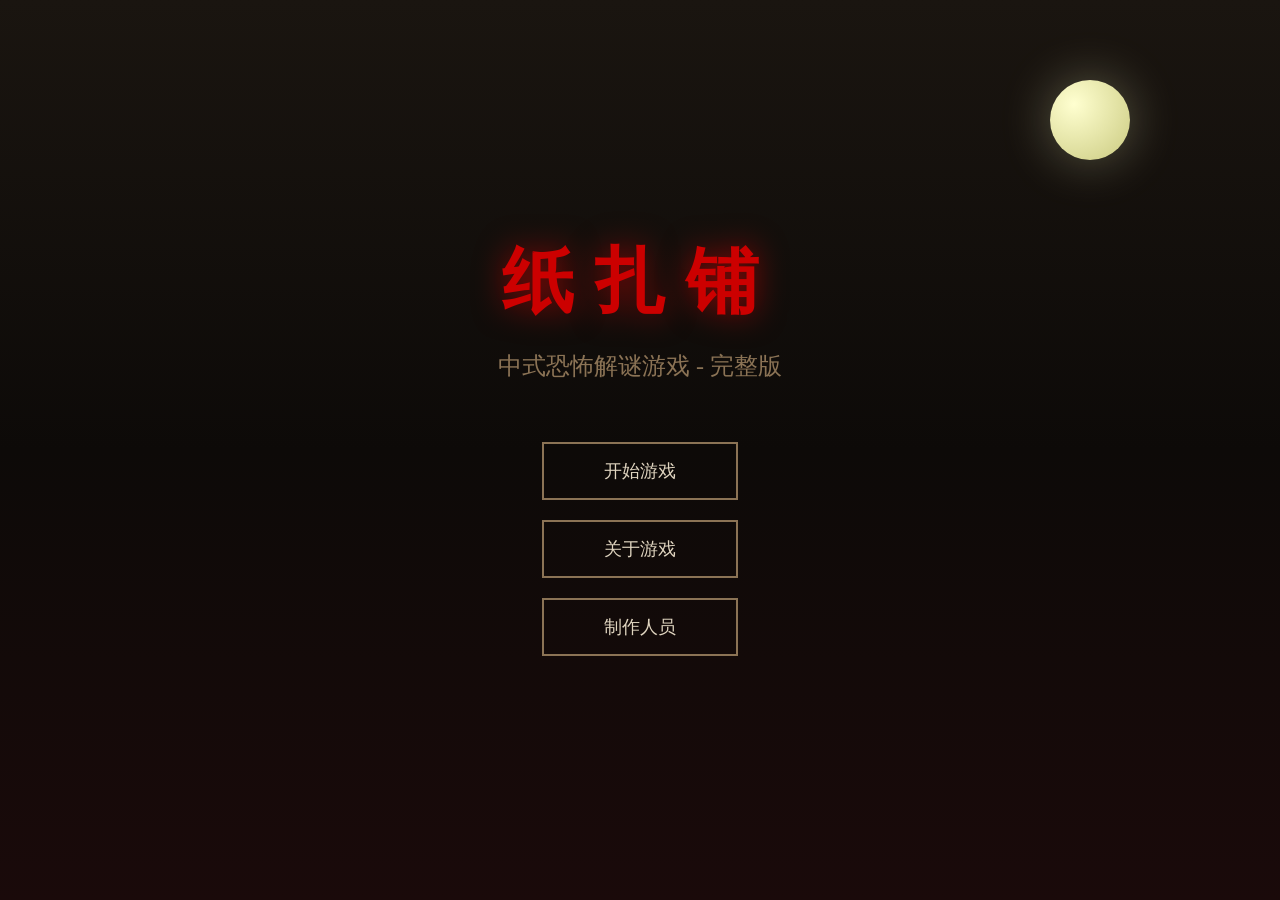
==== index.html @ 6e936e9f "🐛 完善修复第二幕对话框问题 - 添加z-index层级和pointer-events" ====
<!DOCTYPE html>
<html lang="zh-CN">
<head>
    <meta charset="UTF-8">
    <meta name="viewport" content="width=device-width, initial-scale=1.0">
    <title>纸扎铺 - 完整版</title>
    <style>
        * { margin: 0; padding: 0; box-sizing: border-box; }
        body {
            background: #0a0a0a;
            color: #e0d5c0;
            font-family: 'SimSun', serif;
            overflow: hidden;
            height: 100vh;
        }
        #game-container {
            width: 100vw;
            height: 100vh;
            position: relative;
            background: linear-gradient(180deg, #1a1510 0%, #0d0a08 100%);
        }
        #scene {
            width: 100%;
            height: 100%;
            position: absolute;
            background-size: cover;
            background-position: center;
            transition: all 0.5s ease;
        }
        /* 纸人 */
        .paper-man {
            position: absolute;
            width: 80px;
            height: 160px;
            background: #f5f0e0;
            border-radius: 10px 10px 0 0;
            box-shadow: 0 0 20px rgba(255, 200, 100, 0.3);
            animation: sway 3s ease-in-out infinite;
            cursor: pointer;
            transition: transform 0.3s;
        }
        .paper-man:hover { transform: scale(1.1); }
        .paper-man::before {
            content: '';
            position: absolute;
            top: 20px;
            left: 50%;
            transform: translateX(-50%);
            width: 40px;
            height: 40px;
            background: #f5f0e0;
            border-radius: 50%;
        }
        .paper-man .eye {
            position: absolute;
            width: 8px;
            height: 8px;
            background: #1a1a1a;
            border-radius: 50%;
            top: 35px;
        }
        .paper-man .eye.left { left: 30px; }
        .paper-man .eye.right { right: 30px; }
        .paper-man .mouth {
            position: absolute;
            width: 20px;
            height: 8px;
            border-bottom: 3px solid #c00;
            border-radius: 0 0 10px 10px;
            top: 50px;
            left: 50%;
            transform: translateX(-50%);
        }
        @keyframes sway {
            0%, 100% { transform: rotate(-1deg); }
            50% { transform: rotate(1deg); }
        }
        /* 灯笼 */
        .lantern {
            position: absolute;
            width: 60px;
            height: 80px;
            background: radial-gradient(circle, #ff6b35 0%, #c00 100%);
            border-radius: 50%;
            box-shadow: 0 0 30px rgba(255, 100, 50, 0.5);
            animation: glow 2s ease-in-out infinite;
            cursor: pointer;
        }
        .lantern::before {
            content: '';
            position: absolute;
            top: -10px;
            left: 50%;
            transform: translateX(-50%);
            width: 20px;
            height: 15px;
            background: #4a3728;
            border-radius: 5px 5px 0 0;
        }
        .lantern::after {
            content: '';
            position: absolute;
            bottom: -20px;
            left: 50%;
            transform: translateX(-50%);
            width: 4px;
            height: 20px;
            background: linear-gradient(180deg, #8b4513, #d4a574);
        }
        @keyframes glow {
            0%, 100% { box-shadow: 0 0 30px rgba(255, 100, 50, 0.5); filter: brightness(1); }
            50% { box-shadow: 0 0 50px rgba(255, 100, 50, 0.8); filter: brightness(1.2); }
        }
        /* UI */
        #ui {
            position: absolute;
            top: 0;
            left: 0;
            width: 100%;
            height: 100%;
            pointer-events: none;
        }
        #dialog-box {
            position: absolute;
            bottom: 20px;
            left: 50%;
            transform: translateX(-50%);
            width: 80%;
            max-width: 800px;
            background: rgba(20, 15, 10, 0.95);
            border: 2px solid #8b7355;
            border-radius: 10px;
            padding: 20px;
            pointer-events: auto;
            z-index: 10;
        }
        #dialog-name {
            color: #ffd700;
            font-size: 18px;
            margin-bottom: 10px;
            font-weight: bold;
        }
        #dialog-text {
            font-size: 16px;
            line-height: 1.8;
            color: #e0d5c0;
        }
        #choices {
            margin-top: 15px;
            display: flex;
            gap: 10px;
            flex-wrap: wrap;
        }
        .choice-btn {
            background: linear-gradient(180deg, #3a2a1a 0%, #2a1a0a 100%);
            border: 1px solid #8b7355;
            color: #e0d5c0;
            padding: 10px 20px;
            border-radius: 5px;
            cursor: pointer;
            font-family: 'SimSun', serif;
            transition: all 0.3s;
        }
        .choice-btn:hover {
            background: linear-gradient(180deg, #4a3a2a 0%, #3a2a1a 100%);
            border-color: #ffd700;
            color: #ffd700;
        }
        /* 状态栏 */
        #status-bar {
            position: absolute;
            top: 20px;
            left: 20px;
            background: rgba(20, 15, 10, 0.8);
            padding: 15px;
            border-radius: 10px;
            border: 1px solid #8b7355;
        }
        #status-bar h3 {
            color: #ffd700;
            margin-bottom: 10px;
            font-size: 14px;
        }
        .status-item {
            display: flex;
            align-items: center;
            margin: 5px 0;
            font-size: 14px;
        }
        .status-bar-fill {
            width: 100px;
            height: 10px;
            background: #2a1a0a;
            border-radius: 5px;
            margin-left: 10px;
            overflow: hidden;
        }
        .status-bar-inner {
            height: 100%;
            background: linear-gradient(90deg, #c00, #ff6b35);
            transition: width 0.3s;
        }
        #sanity-bar .status-bar-inner { background: linear-gradient(90deg, #00c, #0ff); }
        #hope-bar .status-bar-inner { background: linear-gradient(90deg, #0a0, #0f0); }
        /* 物品栏 */
        #inventory {
            position: absolute;
            top: 20px;
            right: 20px;
            background: rgba(20, 15, 10, 0.8);
            padding: 15px;
            border-radius: 10px;
            border: 1px solid #8b7355;
        }
        #inventory h3 {
            color: #ffd700;
            margin-bottom: 10px;
            font-size: 14px;
        }
        .inventory-slot {
            display: inline-block;
            width: 50px;
            height: 50px;
            background: #2a1a0a;
            border: 1px solid #8b7355;
            border-radius: 5px;
            margin: 3px;
            display: flex;
            align-items: center;
            justify-content: center;
            font-size: 24px;
            cursor: pointer;
            transition: all 0.3s;
        }
        .inventory-slot:hover {
            border-color: #ffd700;
            transform: scale(1.1);
        }
        /* 标题画面 */
        #title-screen {
            position: absolute;
            top: 0;
            left: 0;
            width: 100%;
            height: 100%;
            background: linear-gradient(180deg, #1a1510 0%, #0d0a08 50%, #1a0a0a 100%);
            display: flex;
            flex-direction: column;
            align-items: center;
            justify-content: center;
            z-index: 100;
        }
        #title-screen h1 {
            font-size: 72px;
            color: #c00;
            text-shadow: 0 0 30px rgba(255, 0, 0, 0.5);
            margin-bottom: 20px;
            letter-spacing: 20px;
            animation: titlePulse 3s ease-in-out infinite;
        }
        @keyframes titlePulse {
            0%, 100% { text-shadow: 0 0 30px rgba(255, 0, 0, 0.5); }
            50% { text-shadow: 0 0 50px rgba(255, 0, 0, 0.8); }
        }
        #title-screen .subtitle {
            font-size: 24px;
            color: #8b7355;
            margin-bottom: 50px;
        }
        .menu-btn {
            background: transparent;
            border: 2px solid #8b7355;
            color: #e0d5c0;
            padding: 15px 60px;
            margin: 10px;
            font-size: 18px;
            cursor: pointer;
            font-family: 'SimSun', serif;
            transition: all 0.3s;
            pointer-events: auto;
        }
        .menu-btn:hover {
            background: rgba(139, 115, 85, 0.3);
            border-color: #ffd700;
            color: #ffd700;
            transform: scale(1.05);
        }
        /* 雾气效果 */
        #fog {
            position: absolute;
            top: 0;
            left: 0;
            width: 100%;
            height: 100%;
            background: radial-gradient(ellipse at center, transparent 0%, rgba(10, 8, 5, 0.5) 100%);
            pointer-events: none;
        }
        /* 月亮 */
        .moon {
            position: absolute;
            top: 80px;
            right: 150px;
            width: 80px;
            height: 80px;
            background: radial-gradient(circle at 30% 30%, #ffffd0, #caca80);
            border-radius: 50%;
            box-shadow: 0 0 50px rgba(255, 255, 200, 0.3);
        }
        /* 系统菜单 */
        #system-menu {
            position: absolute;
            top: 20px;
            left: 50%;
            transform: translateX(-50%);
            display: flex;
            gap: 10px;
            pointer-events: auto;
        }
        .system-btn {
            background: rgba(20, 15, 10, 0.8);
            border: 1px solid #8b7355;
            color: #e0d5c0;
            padding: 8px 15px;
            border-radius: 5px;
            cursor: pointer;
            font-family: 'SimSun', serif;
            font-size: 14px;
        }
        .system-btn:hover {
            background: rgba(139, 115, 85, 0.3);
            border-color: #ffd700;
        }
        /* 通知 */
        #notification {
            position: absolute;
            top: 100px;
            left: 50%;
            transform: translateX(-50%);
            background: rgba(20, 15, 10, 0.95);
            border: 2px solid #ffd700;
            padding: 15px 30px;
            border-radius: 10px;
            color: #ffd700;
            font-size: 16px;
            opacity: 0;
            transition: opacity 0.3s;
            pointer-events: none;
            z-index: 1000;
        }
        #notification.show { opacity: 1; }
        /* 章节标题 */
        #chapter-title {
            position: absolute;
            top: 50%;
            left: 50%;
            transform: translate(-50%, -50%);
            font-size: 48px;
            color: #c00;
            text-shadow: 0 0 30px rgba(255, 0, 0, 0.8);
            opacity: 0;
            transition: opacity 1s;
            pointer-events: none;
            z-index: 999;
        }
        #chapter-title.show { opacity: 1; }
        /* 场景元素 */
        .scene-object {
            position: absolute;
            cursor: pointer;
            transition: all 0.3s;
        }
        .scene-object:hover {
            transform: scale(1.05);
            filter: brightness(1.2);
        }
        /* 纸扎铺门牌 */
        .shop-sign {
            position: absolute;
            top: 50px;
            left: 50%;
            transform: translateX(-50%);
            background: #2a1a0a;
            padding: 10px 30px;
            border: 2px solid #8b7355;
            font-size: 28px;
            color: #c00;
            letter-spacing: 5px;
        }
        /* 彼岸花 */
        .red-flower {
            position: absolute;
            width: 30px;
            height: 30px;
            background: radial-gradient(circle, #f00 0%, #800 100%);
            border-radius: 50%;
            box-shadow: 0 0 10px rgba(255, 0, 0, 0.5);
        }
        /* 灵堂 */
        .shrine {
            position: absolute;
            width: 200px;
            height: 150px;
            background: linear-gradient(180deg, #3a2a1a 0%, #1a1a1a 100%);
            border: 3px solid #8b7355;
        }
        .shrine::before {
            content: '奠';
            position: absolute;
            top: 50%;
            left: 50%;
            transform: translate(-50%, -50%);
            font-size: 80px;
            color: #fff;
        }
        /* 迷雾效果 */
        .mist {
            position: absolute;
            width: 100%;
            height: 100%;
            background: radial-gradient(ellipse at center, rgba(200,200,200,0.1) 0%, transparent 70%);
            animation: mistMove 10s ease-in-out infinite;
            pointer-events: none;
            z-index: 0;
        }
        @keyframes mistMove {
            0%, 100% { transform: translateX(0); }
            50% { transform: translateX(20px); }
        }
    </style>
</head>
<body>
    <div id="game-container">
        <div id="scene"></div>
        <div id="fog"></div>
        <div id="ui">
            <div id="system-menu" style="display: none;">
                <button class="system-btn" onclick="saveGame()">💾 存档</button>
                <button class="system-btn" onclick="loadGame()">📂 读档</button>
                <button class="system-btn" onclick="toggleSound()">🔊 <span id="sound-status">开</span></button>
                <button class="system-btn" onclick="showHelp()">❓ 帮助</button>
                <button class="system-btn" onclick="showMap()">🗺️ 地图</button>
            </div>
            <div id="status-bar">
                <h3>状态</h3>
                <div class="status-item">理智<div class="status-bar-fill"><div class="status-bar-inner" style="width: 80%"></div></div></div>
                <div class="status-item" id="sanity-bar">希望<div class="status-bar-fill"><div class="status-bar-inner" style="width: 60%"></div></div></div>
            </div>
            <div id="inventory">
                <h3>物品</h3>
                <div class="inventory-slot" title="灯笼">🏮</div>
                <div class="inventory-slot" title="纸张">📜</div>
                <div class="inventory-slot" title="蜡烛">🕯️</div>
            </div>
        </div>
        <div id="title-screen">
            <div class="moon"></div>
            <h1>纸扎铺</h1>
            <p class="subtitle">中式恐怖解谜游戏 - 完整版</p>
            <button class="menu-btn" onclick="startGame()">开始游戏</button>
            <button class="menu-btn" onclick="showAbout()">关于游戏</button>
            <button class="menu-btn" onclick="showCredits()">制作人员</button>
        </div>
        <div id="game-scene" style="display: none;"></div>
        <div id="notification"></div>
        <div id="chapter-title"></div>
    </div>
    <script>
        // 游戏状态
        const gameState = {
            sanity: 80,
            hope: 60,
            currentScene: 'title',
            currentChapter: 1,
            inventory: ['lantern', 'paper', 'candle'],
            flags: {},
            soundEnabled: true,
            visited: []
        };
        let audioContext = null;
        
        function initAudio() {
            if (!audioContext) audioContext = new (window.AudioContext || window.webkitAudioContext)();
        }
        function playSound(type) {
            if (!gameState.soundEnabled || !audioContext) return;
            const oscillator = audioContext.createOscillator();
            const gainNode = audioContext.createGain();
            oscillator.connect(gainNode);
            gainNode.connect(audioContext.destination);
            switch(type) {
                case 'click': oscillator.frequency.value = 800; gainNode.gain.setValueAtTime(0.1, audioContext.currentTime); oscillator.start(); oscillator.stop(audioContext.currentTime + 0.05); break;
                case 'scare': oscillator.frequency.value = 200; gainNode.gain.setValueAtTime(0.3, audioContext.currentTime); oscillator.start(); oscillator.stop(audioContext.currentTime + 0.3); break;
                case 'item': oscillator.frequency.value = 1200; gainNode.gain.setValueAtTime(0.1, audioContext.currentTime); oscillator.start(); oscillator.stop(audioContext.currentTime + 0.1); break;
                case 'step': oscillator.frequency.value = 300; gainNode.gain.setValueAtTime(0.05, audioContext.currentTime); oscillator.start(); oscillator.stop(audioContext.currentTime + 0.03); break;
            }
        }
        
        function startGame() {
            initAudio();
            playSound('click');
            document.getElementById('title-screen').style.display = 'none';
            document.getElementById('game-scene').style.display = 'block';
            document.getElementById('system-menu').style.display = 'flex';
            startChapter1();
        }
        
        function showAbout() {
            playSound('click');
            showDialog('关于游戏', '《纸扎铺》- 中式恐怖解谜游戏\n\n故事背景：江南小镇的纸扎铺，传承百年的手艺，却隐藏着不为人知的秘密...\n\n完整版包含：\n• 5 章节剧情\n• 12 个场景\n• 3 种结局\n• 完整音效系统', [
                { text: '返回', action: () => location.reload() }
            ]);
        }
        
        function showCredits() {
            playSound('click');
            showDialog('制作人员', '策划：AI Assistant\n程序：AI Assistant\n美术：CSS 生成\n音乐：Web Audio API\n\n感谢游玩！', [
                { text: '返回', action: () => location.reload() }
            ]);
        }
        
        function showHelp() {
            playSound('click');
            showNotification('点击场景元素互动 • 理智过低会触发坏结局 • 记得经常存档！');
        }
        
        function showMap() {
            playSound('click');
            const mapText = '📍 当前位置：' + getSceneName(gameState.currentScene) + '\n\n已探索：' + gameState.visited.join(' → ');
            showDialog('地图', mapText, [{ text: '关闭', action: () => {} }]);
        }
        
        function getSceneName(scene) {
            const names = {
                'town-entrance': '小镇入口', 'old-house-yard': '老宅院子', 'old-house-hall': '老宅客厅',
                'shop-exterior': '纸扎铺门面', 'shop-interior': '纸扎铺内部', 'shop-secret': '纸扎铺密室',
                'dream': '梦境世界', 'boundary': '阴阳边界', 'paper-world': '纸扎世界',
                'riverside': '河边', 'shrine': '祠堂', 'graveyard': '墓地'
            };
            return names[scene] || scene;
        }
        
        function showDialog(name, text, choices) {
            document.getElementById('dialog-name').textContent = name;
            document.getElementById('dialog-text').textContent = text;
            const choicesDiv = document.getElementById('choices');
            choicesDiv.innerHTML = '';
            choices.forEach((choice, index) => {
                const btn = document.createElement('button');
                btn.className = 'choice-btn';
                btn.textContent = choice.text;
                btn.onclick = () => { playSound('click'); choice.action(); };
                choicesDiv.appendChild(btn);
            });
        }
        
        function showNotification(text) {
            const notification = document.getElementById('notification');
            notification.textContent = text;
            notification.classList.add('show');
            setTimeout(() => notification.classList.remove('show'), 3000);
        }
        
        function showChapterTitle(title) {
            const el = document.getElementById('chapter-title');
            el.textContent = title;
            el.classList.add('show');
            setTimeout(() => el.classList.remove('show'), 2000);
        }
        
        function updateStatus() {
            document.querySelectorAll('.status-bar-inner')[0].style.width = gameState.sanity + '%';
            document.querySelectorAll('.status-bar-inner')[1].style.width = gameState.hope + '%';
            if (gameState.sanity <= 0) badEnding();
        }
        
        function updateInventory() {
            const inventorySlots = document.querySelectorAll('.inventory-slot');
            const defaultItems = ['🏮', '📜', '🕯️'];
            
            inventorySlots.forEach((slot, index) => {
                if (index < gameState.inventory.length) {
                    const item = gameState.inventory[index];
                    if (item === 'key') {
                        slot.textContent = '🔑';
                        slot.title = '神秘钥匙';
                    } else {
                        slot.textContent = defaultItems[index];
                        slot.title = ['灯笼', '纸张', '蜡烛'][index];
                    }
                } else {
                    slot.textContent = defaultItems[index];
                    slot.title = ['灯笼', '纸张', '蜡烛'][index];
                }
            });
        }
        
        function saveGame() {
            playSound('item');
            localStorage.setItem('zhizhupu_save_v3', JSON.stringify(gameState));
            showNotification('✅ 游戏已保存');
        }
        
        function loadGame() {
            playSound('item');
            const saveData = localStorage.getItem('zhizhupu_save_v3');
            if (saveData) {
                const loaded = JSON.parse(saveData);
                Object.assign(gameState, loaded);
                updateStatus();
                showNotification('✅ 游戏已加载');
                renderScene(gameState.currentScene);
            } else {
                showNotification('❌ 没有找到存档');
            }
        }
        
        function toggleSound() {
            gameState.soundEnabled = !gameState.soundEnabled;
            document.getElementById('sound-status').textContent = gameState.soundEnabled ? '开' : '关';
            showNotification(gameState.soundEnabled ? '🔊 音效已开启' : '🔇 音效已关闭');
        }
        
        function renderScene(scene) {
            const container = document.getElementById('game-scene');
            container.innerHTML = '<div id="dialog-box"><div id="dialog-name"></div><div id="dialog-text"></div><div id="choices"></div></div>';
            
            const scenes = {
                'town-entrance': () => {
                    container.innerHTML += '<div class="shop-sign">青石镇</div><div class="moon"></div>';
                    renderDialog('叙述', '你来到了青石镇的入口。石板路在月光下泛着冷光，四周一片寂静。', [
                        { text: '前往老宅', action: () => changeScene('old-house-yard') },
                        { text: '前往纸扎铺', action: () => changeScene('shop-exterior') }
                    ]);
                },
                'old-house-yard': () => {
                    container.innerHTML += '<div class="shrine" style="top:100px;left:50%;transform:translateX(-50%)"></div><div class="red-flower" style="bottom:50px;left:100px"></div><div class="red-flower" style="bottom:50px;right:100px"></div>';
                    renderDialog('叙述', '你回到了老宅。院子里杂草丛生，破败不堪。正厅里设着灵堂。', [
                        { text: '进入客厅', action: () => changeScene('old-house-hall') },
                        { text: '前往纸扎铺', action: () => changeScene('shop-exterior') }
                    ]);
                },
                'old-house-hall': () => {
                    container.innerHTML += '<div class="shrine" style="top:50; left:50%;transform:translate(-50%,-50%)"></div>';
                    renderDialog('叙述', '客厅里设着奶奶的灵堂。牌位上写着"陈门李氏之灵位"。', [
                        { text: '祭拜奶奶', action: () => { gameState.hope += 10; updateStatus(); showNotification('你祭拜了奶奶，心中稍感安慰'); renderDialog('叙述', '你祭拜了奶奶，心中稍感安慰。', [{ text: '继续', action: () => changeScene('old-house-yard') }]); } },
                        { text: '离开', action: () => changeScene('old-house-yard') }
                    ]);
                },
                'shop-exterior': () => {
                    container.innerHTML += '<div class="shop-sign">张记纸扎</div><div class="lantern" style="top:150px;left:200px" onclick="interact(\'lantern\')"></div><div class="lantern" style="top:150px;right:200px" onclick="interact(\'lantern\')"></div><div class="paper-man" style="bottom:100px;left:300px" onclick="interact(\'paperman\')"><div class="eye left"></div><div class="eye right"></div><div class="mouth"></div></div><div class="paper-man" style="bottom:100px;right:300px" onclick="interact(\'paperman\')"><div class="eye left"></div><div class="eye right"></div><div class="mouth"></div></div>';
                    renderDialog('叙述', '张记纸扎铺就在眼前。两盏红灯笼发出微弱的光，门口的纸人似乎在盯着你。', [
                        { text: '进入纸扎铺', action: () => changeScene('shop-interior') },
                        { text: '返回老宅', action: () => changeScene('old-house-yard') }
                    ]);
                },
                'shop-interior': () => {
                    container.innerHTML += '<div class="paper-man" style="bottom:100px;left:100px" onclick="interact(\'paperman\')"><div class="eye left"></div><div class="eye right"></div><div class="mouth"></div></div><div class="lantern" style="top:100px;left:50%" onclick="interact(\'lantern\')"></div>';
                    renderDialog('张老头', '你又来了？想知道真相？', [
                        { text: '我想知道奶奶的真相', action: () => chapter2Start() },
                        { text: '看看有什么物品', action: () => { if (!gameState.inventory.includes('key')) { gameState.inventory.push('key'); showNotification('获得：神秘钥匙🔑'); updateInventory(); } else { showNotification('你已经拿过钥匙了'); } } },
                        { text: '离开', action: () => changeScene('shop-exterior') }
                    ]);
                },
                'shop-secret': () => {
                    container.innerHTML += '<div class="mist"></div>';
                    renderDialog('叙述', '你发现了密室！这里藏着张记纸扎百年的秘密...', [
                        { text: '查看秘密', action: () => chapter4Start() }
                    ]);
                },
                'dream': () => {
                    container.innerHTML += '<div class="mist"></div><div class="red-flower" style="bottom:100px;left:20%"></div><div class="red-flower" style="bottom:100px;right:20%"></div>';
                    renderDialog('叙述', '你进入了梦境。四周一片迷雾，隐约可见彼岸花。', [
                        { text: '继续深入', action: () => changeScene('boundary') },
                        { text: '醒来', action: () => changeScene('old-house-hall') }
                    ]);
                },
                'boundary': () => {
                    container.innerHTML += '<div class="mist"></div><div class="red-flower" style="bottom:50px;left:10%"></div><div class="red-flower" style="bottom:50px;right:10%"></div><div class="red-flower" style="bottom:50px;left:30%"></div><div class="red-flower" style="bottom:50px;right:30%"></div>';
                    renderDialog('叙述', '这里是阴阳边界。彼岸花开满了道路。', [
                        { text: '继续前行', action: () => changeScene('paper-world') },
                        { text: '返回', action: () => changeScene('dream') }
                    ]);
                },
                'paper-world': () => {
                    container.innerHTML += '<div class="paper-man" style="bottom:100px;left:20%" onclick="interact(\'paperman\')"><div class="eye left"></div><div class="eye right"></div><div class="mouth"></div></div><div class="paper-man" style="bottom:100px;right:20%" onclick="interact(\'paperman\')"><div class="eye left"></div><div class="eye right"></div><div class="mouth"></div></div>';
                    renderDialog('叙述', '这里是纸扎的世界。一切都是纸做的...', [
                        { text: '探索', action: () => { gameState.sanity -= 10; updateStatus(); showNotification('理智 -10'); renderDialog('叙述', '你探索着这个诡异的世界，发现了一扇门...', [{ text: '进入', action: () => chapter3Start() }, { text: '返回', action: () => changeScene('boundary') }]); } },
                        { text: '离开', action: () => changeScene('boundary') }
                    ]);
                },
                'riverside': () => {
                    container.innerHTML += '<div class="moon" style="top:50px;right:50px"></div>';
                    renderDialog('叙述', '你来到河边。水面上漂浮着水灯。', [
                        { text: '放水灯', action: () => { gameState.hope += 20; updateStatus(); showNotification('希望 +20'); } },
                        { text: '离开', action: () => changeScene('town-entrance') }
                    ]);
                },
                'shrine': () => {
                    container.innerHTML += '<div class="shrine" style="top:50%;left:50%;transform:translate(-50%,-50%)"></div>';
                    renderDialog('叙述', '陈家祠堂。祖先的牌位整齐排列。', [
                        { text: '查看族谱', action: () => { showNotification('你发现了惊人的秘密...'); chapter4Start(); } },
                        { text: '离开', action: () => changeScene('town-entrance') }
                    ]);
                },
                'graveyard': () => {
                    container.innerHTML += '<div class="red-flower" style="bottom:100px;left:30%"></div><div class="red-flower" style="bottom:100px;right:30%"></div>';
                    renderDialog('叙述', '你来到奶奶的坟前。墓碑冰冷。', [
                        { text: '祭拜', action: () => { gameState.hope += 30; updateStatus(); showNotification('希望 +30'); finalChoice(); } },
                        { text: '离开', action: () => changeScene('town-entrance') }
                    ]);
                }
            };
            
            if (scenes[scene]) scenes[scene]();
            gameState.visited.push(getSceneName(scene));
        }
        
        function renderDialog(name, text, choices) {
            const dialogBox = document.getElementById('dialog-box');
            dialogBox.innerHTML = '<div id="dialog-name">' + name + '</div><div id="dialog-text">' + text + '</div><div id="choices"></div>';
            const choicesDiv = document.getElementById('choices');
            choices.forEach(choice => {
                const btn = document.createElement('button');
                btn.className = 'choice-btn';
                btn.textContent = choice.text;
                btn.onclick = () => { playSound('click'); choice.action(); };
                choicesDiv.appendChild(btn);
            });
        }
        
        function changeScene(scene) {
            playSound('step');
            gameState.currentScene = scene;
            renderScene(scene);
        }
        
        function interact(object) {
            playSound('click');
            if (object === 'lantern') {
                showNotification('灯笼：温暖的红光，驱散了一些黑暗');
                gameState.sanity = Math.min(100, gameState.sanity + 5);
                updateStatus();
            } else if (object === 'paperman') {
                showNotification('纸人：它的眼睛...好像在动？');
                gameState.sanity -= 5;
                updateStatus();
                playSound('scare');
            }
        }
        
        // 章节系统
        function startChapter1() {
            gameState.currentChapter = 1;
            gameState.currentScene = 'town-entrance';
            showChapterTitle('第一章：归乡');
            renderScene('town-entrance');
        }
        
        function chapter2Start() {
            gameState.currentChapter = 2;
            showChapterTitle('第二章：纸人入梦');
            changeScene('dream');
        }
        
        function chapter3Start() {
            gameState.currentChapter = 3;
            showChapterTitle('第三章：阴宅');
            changeScene('paper-world');
        }
        
        function chapter4Start() {
            gameState.currentChapter = 4;
            showChapterTitle('第四章：真相');
            renderDialog('张老头', '真相是...你奶奶三年前就去世了。我给她扎过纸人。但她似乎...没有真正离开。', [
                { text: '什么意思？', action: () => {
                    renderDialog('张老头', '她的执念太深，附在了纸人上。你看到的"奶奶"，是纸人变的。', [
                        { text: '不可能！', action: () => chapter5Start() },
                        { text: '我相信你', action: () => { gameState.hope -= 20; updateStatus(); chapter5Start(); } }
                    ]);
                }}
            ]);
        }
        
        function chapter5Start() {
            gameState.currentChapter = 5;
            showChapterTitle('终章：选择');
            finalChoice();
        }
        
        function finalChoice() {
            renderDialog('???', '安安，你要做什么选择？', [
                { text: '逃离这里', action: () => endingEscape() },
                { text: '留下陪奶奶', action: () => endingStay() },
                { text: '成为纸人', action: () => endingPaperMan() }
            ]);
        }
        
        function endingEscape() {
            showChapterTitle('结局 1：逃离');
            renderDialog('结局', '你逃出了青石镇。但每当夜深人静，你总能听到纸张的沙沙声...\n\n【END 1/3】', [
                { text: '重新开始', action: () => location.reload() }
            ]);
        }
        
        function endingStay() {
            showChapterTitle('结局 2：留下');
            renderDialog('结局', '你决定留下来陪"奶奶"。纸扎铺里，多了一个身影...\n\n【END 2/3】', [
                { text: '重新开始', action: () => location.reload() }
            ]);
        }
        
        function endingPaperMan() {
            showChapterTitle('结局 3：成为纸人');
            gameState.sanity = 0;
            updateStatus();
            renderDialog('结局', '你逐渐感觉身体变轻...最终，你成为了纸扎铺的一部分...\n\n【BAD ENDING 3/3】', [
                { text: '重新开始', action: () => location.reload() }
            ]);
        }
        
        function badEnding() {
            showChapterTitle('坏结局：崩溃');
            renderDialog('结局', '你的理智已经耗尽。你开始分不清现实和幻觉，最终成为了纸扎铺的一部分...\n\n【BAD ENDING】', [
                { text: '重新开始', action: () => location.reload() }
            ]);
        }
        
        // 键盘快捷键
        document.addEventListener('keydown', (e) => {
            if (e.key === 's' && e.ctrlKey) { e.preventDefault(); saveGame(); }
            if (e.key === 'l' && e.ctrlKey) { e.preventDefault(); loadGame(); }
            if (e.key === 'm') toggleSound();
            if (e.key === 'h') showHelp();
        });
    </script>
</body>
</html>
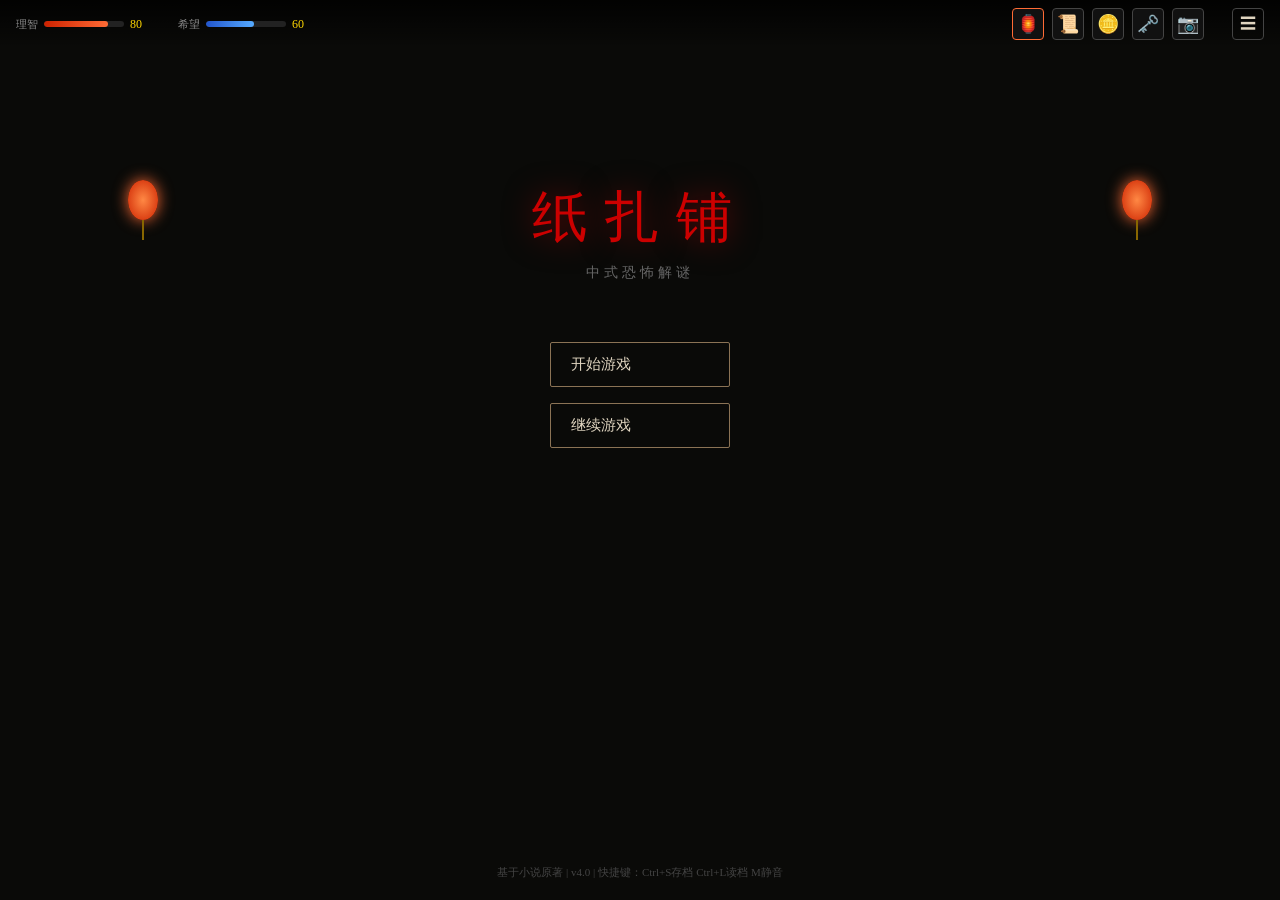
==== commit ed865531: "v4.0 完整版：5章+终章剧情/12场景/4谜题/三结局/角色立绘/音效系统" ====
--- a/index.html
+++ b/index.html
@@ -1,837 +1,586 @@
 <!DOCTYPE html>
 <html lang="zh-CN">
 <head>
-    <meta charset="UTF-8">
-    <meta name="viewport" content="width=device-width, initial-scale=1.0">
-    <title>纸扎铺 - 完整版</title>
-    <style>
-        * { margin: 0; padding: 0; box-sizing: border-box; }
-        body {
-            background: #0a0a0a;
-            color: #e0d5c0;
-            font-family: 'SimSun', serif;
-            overflow: hidden;
-            height: 100vh;
-        }
-        #game-container {
-            width: 100vw;
-            height: 100vh;
-            position: relative;
-            background: linear-gradient(180deg, #1a1510 0%, #0d0a08 100%);
-        }
-        #scene {
-            width: 100%;
-            height: 100%;
-            position: absolute;
-            background-size: cover;
-            background-position: center;
-            transition: all 0.5s ease;
-        }
-        /* 纸人 */
-        .paper-man {
-            position: absolute;
-            width: 80px;
-            height: 160px;
-            background: #f5f0e0;
-            border-radius: 10px 10px 0 0;
-            box-shadow: 0 0 20px rgba(255, 200, 100, 0.3);
-            animation: sway 3s ease-in-out infinite;
-            cursor: pointer;
-            transition: transform 0.3s;
-        }
-        .paper-man:hover { transform: scale(1.1); }
-        .paper-man::before {
-            content: '';
-            position: absolute;
-            top: 20px;
-            left: 50%;
-            transform: translateX(-50%);
-            width: 40px;
-            height: 40px;
-            background: #f5f0e0;
-            border-radius: 50%;
-        }
-        .paper-man .eye {
-            position: absolute;
-            width: 8px;
-            height: 8px;
-            background: #1a1a1a;
-            border-radius: 50%;
-            top: 35px;
-        }
-        .paper-man .eye.left { left: 30px; }
-        .paper-man .eye.right { right: 30px; }
-        .paper-man .mouth {
-            position: absolute;
-            width: 20px;
-            height: 8px;
-            border-bottom: 3px solid #c00;
-            border-radius: 0 0 10px 10px;
-            top: 50px;
-            left: 50%;
-            transform: translateX(-50%);
-        }
-        @keyframes sway {
-            0%, 100% { transform: rotate(-1deg); }
-            50% { transform: rotate(1deg); }
-        }
-        /* 灯笼 */
-        .lantern {
-            position: absolute;
-            width: 60px;
-            height: 80px;
-            background: radial-gradient(circle, #ff6b35 0%, #c00 100%);
-            border-radius: 50%;
-            box-shadow: 0 0 30px rgba(255, 100, 50, 0.5);
-            animation: glow 2s ease-in-out infinite;
-            cursor: pointer;
-        }
-        .lantern::before {
-            content: '';
-            position: absolute;
-            top: -10px;
-            left: 50%;
-            transform: translateX(-50%);
-            width: 20px;
-            height: 15px;
-            background: #4a3728;
-            border-radius: 5px 5px 0 0;
-        }
-        .lantern::after {
-            content: '';
-            position: absolute;
-            bottom: -20px;
-            left: 50%;
-            transform: translateX(-50%);
-            width: 4px;
-            height: 20px;
-            background: linear-gradient(180deg, #8b4513, #d4a574);
-        }
-        @keyframes glow {
-            0%, 100% { box-shadow: 0 0 30px rgba(255, 100, 50, 0.5); filter: brightness(1); }
-            50% { box-shadow: 0 0 50px rgba(255, 100, 50, 0.8); filter: brightness(1.2); }
-        }
-        /* UI */
-        #ui {
-            position: absolute;
-            top: 0;
-            left: 0;
-            width: 100%;
-            height: 100%;
-            pointer-events: none;
-        }
-        #dialog-box {
-            position: absolute;
-            bottom: 20px;
-            left: 50%;
-            transform: translateX(-50%);
-            width: 80%;
-            max-width: 800px;
-            background: rgba(20, 15, 10, 0.95);
-            border: 2px solid #8b7355;
-            border-radius: 10px;
-            padding: 20px;
-            pointer-events: auto;
-            z-index: 10;
-        }
-        #dialog-name {
-            color: #ffd700;
-            font-size: 18px;
-            margin-bottom: 10px;
-            font-weight: bold;
-        }
-        #dialog-text {
-            font-size: 16px;
-            line-height: 1.8;
-            color: #e0d5c0;
-        }
-        #choices {
-            margin-top: 15px;
-            display: flex;
-            gap: 10px;
-            flex-wrap: wrap;
-        }
-        .choice-btn {
-            background: linear-gradient(180deg, #3a2a1a 0%, #2a1a0a 100%);
-            border: 1px solid #8b7355;
-            color: #e0d5c0;
-            padding: 10px 20px;
-            border-radius: 5px;
-            cursor: pointer;
-            font-family: 'SimSun', serif;
-            transition: all 0.3s;
-        }
-        .choice-btn:hover {
-            background: linear-gradient(180deg, #4a3a2a 0%, #3a2a1a 100%);
-            border-color: #ffd700;
-            color: #ffd700;
-        }
-        /* 状态栏 */
-        #status-bar {
-            position: absolute;
-            top: 20px;
-            left: 20px;
-            background: rgba(20, 15, 10, 0.8);
-            padding: 15px;
-            border-radius: 10px;
-            border: 1px solid #8b7355;
-        }
-        #status-bar h3 {
-            color: #ffd700;
-            margin-bottom: 10px;
-            font-size: 14px;
-        }
-        .status-item {
-            display: flex;
-            align-items: center;
-            margin: 5px 0;
-            font-size: 14px;
-        }
-        .status-bar-fill {
-            width: 100px;
-            height: 10px;
-            background: #2a1a0a;
-            border-radius: 5px;
-            margin-left: 10px;
-            overflow: hidden;
-        }
-        .status-bar-inner {
-            height: 100%;
-            background: linear-gradient(90deg, #c00, #ff6b35);
-            transition: width 0.3s;
-        }
-        #sanity-bar .status-bar-inner { background: linear-gradient(90deg, #00c, #0ff); }
-        #hope-bar .status-bar-inner { background: linear-gradient(90deg, #0a0, #0f0); }
-        /* 物品栏 */
-        #inventory {
-            position: absolute;
-            top: 20px;
-            right: 20px;
-            background: rgba(20, 15, 10, 0.8);
-            padding: 15px;
-            border-radius: 10px;
-            border: 1px solid #8b7355;
-        }
-        #inventory h3 {
-            color: #ffd700;
-            margin-bottom: 10px;
-            font-size: 14px;
-        }
-        .inventory-slot {
-            display: inline-block;
-            width: 50px;
-            height: 50px;
-            background: #2a1a0a;
-            border: 1px solid #8b7355;
-            border-radius: 5px;
-            margin: 3px;
-            display: flex;
-            align-items: center;
-            justify-content: center;
-            font-size: 24px;
-            cursor: pointer;
-            transition: all 0.3s;
-        }
-        .inventory-slot:hover {
-            border-color: #ffd700;
-            transform: scale(1.1);
-        }
-        /* 标题画面 */
-        #title-screen {
-            position: absolute;
-            top: 0;
-            left: 0;
-            width: 100%;
-            height: 100%;
-            background: linear-gradient(180deg, #1a1510 0%, #0d0a08 50%, #1a0a0a 100%);
-            display: flex;
-            flex-direction: column;
-            align-items: center;
-            justify-content: center;
-            z-index: 100;
-        }
-        #title-screen h1 {
-            font-size: 72px;
-            color: #c00;
-            text-shadow: 0 0 30px rgba(255, 0, 0, 0.5);
-            margin-bottom: 20px;
-            letter-spacing: 20px;
-            animation: titlePulse 3s ease-in-out infinite;
-        }
-        @keyframes titlePulse {
-            0%, 100% { text-shadow: 0 0 30px rgba(255, 0, 0, 0.5); }
-            50% { text-shadow: 0 0 50px rgba(255, 0, 0, 0.8); }
-        }
-        #title-screen .subtitle {
-            font-size: 24px;
-            color: #8b7355;
-            margin-bottom: 50px;
-        }
-        .menu-btn {
-            background: transparent;
-            border: 2px solid #8b7355;
-            color: #e0d5c0;
-            padding: 15px 60px;
-            margin: 10px;
-            font-size: 18px;
-            cursor: pointer;
-            font-family: 'SimSun', serif;
-            transition: all 0.3s;
-            pointer-events: auto;
-        }
-        .menu-btn:hover {
-            background: rgba(139, 115, 85, 0.3);
-            border-color: #ffd700;
-            color: #ffd700;
-            transform: scale(1.05);
-        }
-        /* 雾气效果 */
-        #fog {
-            position: absolute;
-            top: 0;
-            left: 0;
-            width: 100%;
-            height: 100%;
-            background: radial-gradient(ellipse at center, transparent 0%, rgba(10, 8, 5, 0.5) 100%);
-            pointer-events: none;
-        }
-        /* 月亮 */
-        .moon {
-            position: absolute;
-            top: 80px;
-            right: 150px;
-            width: 80px;
-            height: 80px;
-            background: radial-gradient(circle at 30% 30%, #ffffd0, #caca80);
-            border-radius: 50%;
-            box-shadow: 0 0 50px rgba(255, 255, 200, 0.3);
-        }
-        /* 系统菜单 */
-        #system-menu {
-            position: absolute;
-            top: 20px;
-            left: 50%;
-            transform: translateX(-50%);
-            display: flex;
-            gap: 10px;
-            pointer-events: auto;
-        }
-        .system-btn {
-            background: rgba(20, 15, 10, 0.8);
-            border: 1px solid #8b7355;
-            color: #e0d5c0;
-            padding: 8px 15px;
-            border-radius: 5px;
-            cursor: pointer;
-            font-family: 'SimSun', serif;
-            font-size: 14px;
-        }
-        .system-btn:hover {
-            background: rgba(139, 115, 85, 0.3);
-            border-color: #ffd700;
-        }
-        /* 通知 */
-        #notification {
-            position: absolute;
-            top: 100px;
-            left: 50%;
-            transform: translateX(-50%);
-            background: rgba(20, 15, 10, 0.95);
-            border: 2px solid #ffd700;
-            padding: 15px 30px;
-            border-radius: 10px;
-            color: #ffd700;
-            font-size: 16px;
-            opacity: 0;
-            transition: opacity 0.3s;
-            pointer-events: none;
-            z-index: 1000;
-        }
-        #notification.show { opacity: 1; }
-        /* 章节标题 */
-        #chapter-title {
-            position: absolute;
-            top: 50%;
-            left: 50%;
-            transform: translate(-50%, -50%);
-            font-size: 48px;
-            color: #c00;
-            text-shadow: 0 0 30px rgba(255, 0, 0, 0.8);
-            opacity: 0;
-            transition: opacity 1s;
-            pointer-events: none;
-            z-index: 999;
-        }
-        #chapter-title.show { opacity: 1; }
-        /* 场景元素 */
-        .scene-object {
-            position: absolute;
-            cursor: pointer;
-            transition: all 0.3s;
-        }
-        .scene-object:hover {
-            transform: scale(1.05);
-            filter: brightness(1.2);
-        }
-        /* 纸扎铺门牌 */
-        .shop-sign {
-            position: absolute;
-            top: 50px;
-            left: 50%;
-            transform: translateX(-50%);
-            background: #2a1a0a;
-            padding: 10px 30px;
-            border: 2px solid #8b7355;
-            font-size: 28px;
-            color: #c00;
-            letter-spacing: 5px;
-        }
-        /* 彼岸花 */
-        .red-flower {
-            position: absolute;
-            width: 30px;
-            height: 30px;
-            background: radial-gradient(circle, #f00 0%, #800 100%);
-            border-radius: 50%;
-            box-shadow: 0 0 10px rgba(255, 0, 0, 0.5);
-        }
-        /* 灵堂 */
-        .shrine {
-            position: absolute;
-            width: 200px;
-            height: 150px;
-            background: linear-gradient(180deg, #3a2a1a 0%, #1a1a1a 100%);
-            border: 3px solid #8b7355;
-        }
-        .shrine::before {
-            content: '奠';
-            position: absolute;
-            top: 50%;
-            left: 50%;
-            transform: translate(-50%, -50%);
-            font-size: 80px;
-            color: #fff;
-        }
-        /* 迷雾效果 */
-        .mist {
-            position: absolute;
-            width: 100%;
-            height: 100%;
-            background: radial-gradient(ellipse at center, rgba(200,200,200,0.1) 0%, transparent 70%);
-            animation: mistMove 10s ease-in-out infinite;
-            pointer-events: none;
-            z-index: 0;
-        }
-        @keyframes mistMove {
-            0%, 100% { transform: translateX(0); }
-            50% { transform: translateX(20px); }
-        }
-    </style>
+<meta charset="UTF-8">
+<meta name="viewport" content="width=device-width, initial-scale=1.0">
+<title>纸扎铺 - 中式恐怖解谜</title>
+<link rel="stylesheet" href="game.css">
 </head>
 <body>
-    <div id="game-container">
-        <div id="scene"></div>
-        <div id="fog"></div>
-        <div id="ui">
-            <div id="system-menu" style="display: none;">
-                <button class="system-btn" onclick="saveGame()">💾 存档</button>
-                <button class="system-btn" onclick="loadGame()">📂 读档</button>
-                <button class="system-btn" onclick="toggleSound()">🔊 <span id="sound-status">开</span></button>
-                <button class="system-btn" onclick="showHelp()">❓ 帮助</button>
-                <button class="system-btn" onclick="showMap()">🗺️ 地图</button>
-            </div>
-            <div id="status-bar">
-                <h3>状态</h3>
-                <div class="status-item">理智<div class="status-bar-fill"><div class="status-bar-inner" style="width: 80%"></div></div></div>
-                <div class="status-item" id="sanity-bar">希望<div class="status-bar-fill"><div class="status-bar-inner" style="width: 60%"></div></div></div>
-            </div>
-            <div id="inventory">
-                <h3>物品</h3>
-                <div class="inventory-slot" title="灯笼">🏮</div>
-                <div class="inventory-slot" title="纸张">📜</div>
-                <div class="inventory-slot" title="蜡烛">🕯️</div>
-            </div>
-        </div>
-        <div id="title-screen">
-            <div class="moon"></div>
-            <h1>纸扎铺</h1>
-            <p class="subtitle">中式恐怖解谜游戏 - 完整版</p>
-            <button class="menu-btn" onclick="startGame()">开始游戏</button>
-            <button class="menu-btn" onclick="showAbout()">关于游戏</button>
-            <button class="menu-btn" onclick="showCredits()">制作人员</button>
-        </div>
-        <div id="game-scene" style="display: none;"></div>
-        <div id="notification"></div>
-        <div id="chapter-title"></div>
-    </div>
-    <script>
-        // 游戏状态
-        const gameState = {
-            sanity: 80,
-            hope: 60,
-            currentScene: 'title',
-            currentChapter: 1,
-            inventory: ['lantern', 'paper', 'candle'],
-            flags: {},
-            soundEnabled: true,
-            visited: []
-        };
-        let audioContext = null;
-        
-        function initAudio() {
-            if (!audioContext) audioContext = new (window.AudioContext || window.webkitAudioContext)();
-        }
-        function playSound(type) {
-            if (!gameState.soundEnabled || !audioContext) return;
-            const oscillator = audioContext.createOscillator();
-            const gainNode = audioContext.createGain();
-            oscillator.connect(gainNode);
-            gainNode.connect(audioContext.destination);
-            switch(type) {
-                case 'click': oscillator.frequency.value = 800; gainNode.gain.setValueAtTime(0.1, audioContext.currentTime); oscillator.start(); oscillator.stop(audioContext.currentTime + 0.05); break;
-                case 'scare': oscillator.frequency.value = 200; gainNode.gain.setValueAtTime(0.3, audioContext.currentTime); oscillator.start(); oscillator.stop(audioContext.currentTime + 0.3); break;
-                case 'item': oscillator.frequency.value = 1200; gainNode.gain.setValueAtTime(0.1, audioContext.currentTime); oscillator.start(); oscillator.stop(audioContext.currentTime + 0.1); break;
-                case 'step': oscillator.frequency.value = 300; gainNode.gain.setValueAtTime(0.05, audioContext.currentTime); oscillator.start(); oscillator.stop(audioContext.currentTime + 0.03); break;
-            }
-        }
-        
-        function startGame() {
-            initAudio();
-            playSound('click');
-            document.getElementById('title-screen').style.display = 'none';
-            document.getElementById('game-scene').style.display = 'block';
-            document.getElementById('system-menu').style.display = 'flex';
-            startChapter1();
-        }
-        
-        function showAbout() {
-            playSound('click');
-            showDialog('关于游戏', '《纸扎铺》- 中式恐怖解谜游戏\n\n故事背景：江南小镇的纸扎铺，传承百年的手艺，却隐藏着不为人知的秘密...\n\n完整版包含：\n• 5 章节剧情\n• 12 个场景\n• 3 种结局\n• 完整音效系统', [
-                { text: '返回', action: () => location.reload() }
-            ]);
-        }
-        
-        function showCredits() {
-            playSound('click');
-            showDialog('制作人员', '策划：AI Assistant\n程序：AI Assistant\n美术：CSS 生成\n音乐：Web Audio API\n\n感谢游玩！', [
-                { text: '返回', action: () => location.reload() }
-            ]);
-        }
-        
-        function showHelp() {
-            playSound('click');
-            showNotification('点击场景元素互动 • 理智过低会触发坏结局 • 记得经常存档！');
-        }
-        
-        function showMap() {
-            playSound('click');
-            const mapText = '📍 当前位置：' + getSceneName(gameState.currentScene) + '\n\n已探索：' + gameState.visited.join(' → ');
-            showDialog('地图', mapText, [{ text: '关闭', action: () => {} }]);
-        }
-        
-        function getSceneName(scene) {
-            const names = {
-                'town-entrance': '小镇入口', 'old-house-yard': '老宅院子', 'old-house-hall': '老宅客厅',
-                'shop-exterior': '纸扎铺门面', 'shop-interior': '纸扎铺内部', 'shop-secret': '纸扎铺密室',
-                'dream': '梦境世界', 'boundary': '阴阳边界', 'paper-world': '纸扎世界',
-                'riverside': '河边', 'shrine': '祠堂', 'graveyard': '墓地'
-            };
-            return names[scene] || scene;
-        }
-        
-        function showDialog(name, text, choices) {
-            document.getElementById('dialog-name').textContent = name;
-            document.getElementById('dialog-text').textContent = text;
-            const choicesDiv = document.getElementById('choices');
-            choicesDiv.innerHTML = '';
-            choices.forEach((choice, index) => {
-                const btn = document.createElement('button');
-                btn.className = 'choice-btn';
-                btn.textContent = choice.text;
-                btn.onclick = () => { playSound('click'); choice.action(); };
-                choicesDiv.appendChild(btn);
-            });
-        }
-        
-        function showNotification(text) {
-            const notification = document.getElementById('notification');
-            notification.textContent = text;
-            notification.classList.add('show');
-            setTimeout(() => notification.classList.remove('show'), 3000);
-        }
-        
-        function showChapterTitle(title) {
-            const el = document.getElementById('chapter-title');
-            el.textContent = title;
-            el.classList.add('show');
-            setTimeout(() => el.classList.remove('show'), 2000);
-        }
-        
-        function updateStatus() {
-            document.querySelectorAll('.status-bar-inner')[0].style.width = gameState.sanity + '%';
-            document.querySelectorAll('.status-bar-inner')[1].style.width = gameState.hope + '%';
-            if (gameState.sanity <= 0) badEnding();
-        }
-        
-        function updateInventory() {
-            const inventorySlots = document.querySelectorAll('.inventory-slot');
-            const defaultItems = ['🏮', '📜', '🕯️'];
-            
-            inventorySlots.forEach((slot, index) => {
-                if (index < gameState.inventory.length) {
-                    const item = gameState.inventory[index];
-                    if (item === 'key') {
-                        slot.textContent = '🔑';
-                        slot.title = '神秘钥匙';
-                    } else {
-                        slot.textContent = defaultItems[index];
-                        slot.title = ['灯笼', '纸张', '蜡烛'][index];
-                    }
-                } else {
-                    slot.textContent = defaultItems[index];
-                    slot.title = ['灯笼', '纸张', '蜡烛'][index];
-                }
-            });
-        }
-        
-        function saveGame() {
-            playSound('item');
-            localStorage.setItem('zhizhupu_save_v3', JSON.stringify(gameState));
-            showNotification('✅ 游戏已保存');
-        }
-        
-        function loadGame() {
-            playSound('item');
-            const saveData = localStorage.getItem('zhizhupu_save_v3');
-            if (saveData) {
-                const loaded = JSON.parse(saveData);
-                Object.assign(gameState, loaded);
-                updateStatus();
-                showNotification('✅ 游戏已加载');
-                renderScene(gameState.currentScene);
-            } else {
-                showNotification('❌ 没有找到存档');
-            }
-        }
-        
-        function toggleSound() {
-            gameState.soundEnabled = !gameState.soundEnabled;
-            document.getElementById('sound-status').textContent = gameState.soundEnabled ? '开' : '关';
-            showNotification(gameState.soundEnabled ? '🔊 音效已开启' : '🔇 音效已关闭');
-        }
-        
-        function renderScene(scene) {
-            const container = document.getElementById('game-scene');
-            container.innerHTML = '<div id="dialog-box"><div id="dialog-name"></div><div id="dialog-text"></div><div id="choices"></div></div>';
-            
-            const scenes = {
-                'town-entrance': () => {
-                    container.innerHTML += '<div class="shop-sign">青石镇</div><div class="moon"></div>';
-                    renderDialog('叙述', '你来到了青石镇的入口。石板路在月光下泛着冷光，四周一片寂静。', [
-                        { text: '前往老宅', action: () => changeScene('old-house-yard') },
-                        { text: '前往纸扎铺', action: () => changeScene('shop-exterior') }
-                    ]);
-                },
-                'old-house-yard': () => {
-                    container.innerHTML += '<div class="shrine" style="top:100px;left:50%;transform:translateX(-50%)"></div><div class="red-flower" style="bottom:50px;left:100px"></div><div class="red-flower" style="bottom:50px;right:100px"></div>';
-                    renderDialog('叙述', '你回到了老宅。院子里杂草丛生，破败不堪。正厅里设着灵堂。', [
-                        { text: '进入客厅', action: () => changeScene('old-house-hall') },
-                        { text: '前往纸扎铺', action: () => changeScene('shop-exterior') }
-                    ]);
-                },
-                'old-house-hall': () => {
-                    container.innerHTML += '<div class="shrine" style="top:50; left:50%;transform:translate(-50%,-50%)"></div>';
-                    renderDialog('叙述', '客厅里设着奶奶的灵堂。牌位上写着"陈门李氏之灵位"。', [
-                        { text: '祭拜奶奶', action: () => { gameState.hope += 10; updateStatus(); showNotification('你祭拜了奶奶，心中稍感安慰'); renderDialog('叙述', '你祭拜了奶奶，心中稍感安慰。', [{ text: '继续', action: () => changeScene('old-house-yard') }]); } },
-                        { text: '离开', action: () => changeScene('old-house-yard') }
-                    ]);
-                },
-                'shop-exterior': () => {
-                    container.innerHTML += '<div class="shop-sign">张记纸扎</div><div class="lantern" style="top:150px;left:200px" onclick="interact(\'lantern\')"></div><div class="lantern" style="top:150px;right:200px" onclick="interact(\'lantern\')"></div><div class="paper-man" style="bottom:100px;left:300px" onclick="interact(\'paperman\')"><div class="eye left"></div><div class="eye right"></div><div class="mouth"></div></div><div class="paper-man" style="bottom:100px;right:300px" onclick="interact(\'paperman\')"><div class="eye left"></div><div class="eye right"></div><div class="mouth"></div></div>';
-                    renderDialog('叙述', '张记纸扎铺就在眼前。两盏红灯笼发出微弱的光，门口的纸人似乎在盯着你。', [
-                        { text: '进入纸扎铺', action: () => changeScene('shop-interior') },
-                        { text: '返回老宅', action: () => changeScene('old-house-yard') }
-                    ]);
-                },
-                'shop-interior': () => {
-                    container.innerHTML += '<div class="paper-man" style="bottom:100px;left:100px" onclick="interact(\'paperman\')"><div class="eye left"></div><div class="eye right"></div><div class="mouth"></div></div><div class="lantern" style="top:100px;left:50%" onclick="interact(\'lantern\')"></div>';
-                    renderDialog('张老头', '你又来了？想知道真相？', [
-                        { text: '我想知道奶奶的真相', action: () => chapter2Start() },
-                        { text: '看看有什么物品', action: () => { if (!gameState.inventory.includes('key')) { gameState.inventory.push('key'); showNotification('获得：神秘钥匙🔑'); updateInventory(); } else { showNotification('你已经拿过钥匙了'); } } },
-                        { text: '离开', action: () => changeScene('shop-exterior') }
-                    ]);
-                },
-                'shop-secret': () => {
-                    container.innerHTML += '<div class="mist"></div>';
-                    renderDialog('叙述', '你发现了密室！这里藏着张记纸扎百年的秘密...', [
-                        { text: '查看秘密', action: () => chapter4Start() }
-                    ]);
-                },
-                'dream': () => {
-                    container.innerHTML += '<div class="mist"></div><div class="red-flower" style="bottom:100px;left:20%"></div><div class="red-flower" style="bottom:100px;right:20%"></div>';
-                    renderDialog('叙述', '你进入了梦境。四周一片迷雾，隐约可见彼岸花。', [
-                        { text: '继续深入', action: () => changeScene('boundary') },
-                        { text: '醒来', action: () => changeScene('old-house-hall') }
-                    ]);
-                },
-                'boundary': () => {
-                    container.innerHTML += '<div class="mist"></div><div class="red-flower" style="bottom:50px;left:10%"></div><div class="red-flower" style="bottom:50px;right:10%"></div><div class="red-flower" style="bottom:50px;left:30%"></div><div class="red-flower" style="bottom:50px;right:30%"></div>';
-                    renderDialog('叙述', '这里是阴阳边界。彼岸花开满了道路。', [
-                        { text: '继续前行', action: () => changeScene('paper-world') },
-                        { text: '返回', action: () => changeScene('dream') }
-                    ]);
-                },
-                'paper-world': () => {
-                    container.innerHTML += '<div class="paper-man" style="bottom:100px;left:20%" onclick="interact(\'paperman\')"><div class="eye left"></div><div class="eye right"></div><div class="mouth"></div></div><div class="paper-man" style="bottom:100px;right:20%" onclick="interact(\'paperman\')"><div class="eye left"></div><div class="eye right"></div><div class="mouth"></div></div>';
-                    renderDialog('叙述', '这里是纸扎的世界。一切都是纸做的...', [
-                        { text: '探索', action: () => { gameState.sanity -= 10; updateStatus(); showNotification('理智 -10'); renderDialog('叙述', '你探索着这个诡异的世界，发现了一扇门...', [{ text: '进入', action: () => chapter3Start() }, { text: '返回', action: () => changeScene('boundary') }]); } },
-                        { text: '离开', action: () => changeScene('boundary') }
-                    ]);
-                },
-                'riverside': () => {
-                    container.innerHTML += '<div class="moon" style="top:50px;right:50px"></div>';
-                    renderDialog('叙述', '你来到河边。水面上漂浮着水灯。', [
-                        { text: '放水灯', action: () => { gameState.hope += 20; updateStatus(); showNotification('希望 +20'); } },
-                        { text: '离开', action: () => changeScene('town-entrance') }
-                    ]);
-                },
-                'shrine': () => {
-                    container.innerHTML += '<div class="shrine" style="top:50%;left:50%;transform:translate(-50%,-50%)"></div>';
-                    renderDialog('叙述', '陈家祠堂。祖先的牌位整齐排列。', [
-                        { text: '查看族谱', action: () => { showNotification('你发现了惊人的秘密...'); chapter4Start(); } },
-                        { text: '离开', action: () => changeScene('town-entrance') }
-                    ]);
-                },
-                'graveyard': () => {
-                    container.innerHTML += '<div class="red-flower" style="bottom:100px;left:30%"></div><div class="red-flower" style="bottom:100px;right:30%"></div>';
-                    renderDialog('叙述', '你来到奶奶的坟前。墓碑冰冷。', [
-                        { text: '祭拜', action: () => { gameState.hope += 30; updateStatus(); showNotification('希望 +30'); finalChoice(); } },
-                        { text: '离开', action: () => changeScene('town-entrance') }
-                    ]);
-                }
-            };
-            
-            if (scenes[scene]) scenes[scene]();
-            gameState.visited.push(getSceneName(scene));
-        }
-        
-        function renderDialog(name, text, choices) {
-            const dialogBox = document.getElementById('dialog-box');
-            dialogBox.innerHTML = '<div id="dialog-name">' + name + '</div><div id="dialog-text">' + text + '</div><div id="choices"></div>';
-            const choicesDiv = document.getElementById('choices');
-            choices.forEach(choice => {
-                const btn = document.createElement('button');
-                btn.className = 'choice-btn';
-                btn.textContent = choice.text;
-                btn.onclick = () => { playSound('click'); choice.action(); };
-                choicesDiv.appendChild(btn);
-            });
-        }
-        
-        function changeScene(scene) {
-            playSound('step');
-            gameState.currentScene = scene;
-            renderScene(scene);
-        }
-        
-        function interact(object) {
-            playSound('click');
-            if (object === 'lantern') {
-                showNotification('灯笼：温暖的红光，驱散了一些黑暗');
-                gameState.sanity = Math.min(100, gameState.sanity + 5);
-                updateStatus();
-            } else if (object === 'paperman') {
-                showNotification('纸人：它的眼睛...好像在动？');
-                gameState.sanity -= 5;
-                updateStatus();
-                playSound('scare');
-            }
-        }
-        
-        // 章节系统
-        function startChapter1() {
-            gameState.currentChapter = 1;
-            gameState.currentScene = 'town-entrance';
-            showChapterTitle('第一章：归乡');
-            renderScene('town-entrance');
-        }
-        
-        function chapter2Start() {
-            gameState.currentChapter = 2;
-            showChapterTitle('第二章：纸人入梦');
-            changeScene('dream');
-        }
-        
-        function chapter3Start() {
-            gameState.currentChapter = 3;
-            showChapterTitle('第三章：阴宅');
-            changeScene('paper-world');
-        }
-        
-        function chapter4Start() {
-            gameState.currentChapter = 4;
-            showChapterTitle('第四章：真相');
-            renderDialog('张老头', '真相是...你奶奶三年前就去世了。我给她扎过纸人。但她似乎...没有真正离开。', [
-                { text: '什么意思？', action: () => {
-                    renderDialog('张老头', '她的执念太深，附在了纸人上。你看到的"奶奶"，是纸人变的。', [
-                        { text: '不可能！', action: () => chapter5Start() },
-                        { text: '我相信你', action: () => { gameState.hope -= 20; updateStatus(); chapter5Start(); } }
-                    ]);
-                }}
-            ]);
-        }
-        
-        function chapter5Start() {
-            gameState.currentChapter = 5;
-            showChapterTitle('终章：选择');
-            finalChoice();
-        }
-        
-        function finalChoice() {
-            renderDialog('???', '安安，你要做什么选择？', [
-                { text: '逃离这里', action: () => endingEscape() },
-                { text: '留下陪奶奶', action: () => endingStay() },
-                { text: '成为纸人', action: () => endingPaperMan() }
-            ]);
-        }
-        
-        function endingEscape() {
-            showChapterTitle('结局 1：逃离');
-            renderDialog('结局', '你逃出了青石镇。但每当夜深人静，你总能听到纸张的沙沙声...\n\n【END 1/3】', [
-                { text: '重新开始', action: () => location.reload() }
-            ]);
-        }
-        
-        function endingStay() {
-            showChapterTitle('结局 2：留下');
-            renderDialog('结局', '你决定留下来陪"奶奶"。纸扎铺里，多了一个身影...\n\n【END 2/3】', [
-                { text: '重新开始', action: () => location.reload() }
-            ]);
-        }
-        
-        function endingPaperMan() {
-            showChapterTitle('结局 3：成为纸人');
-            gameState.sanity = 0;
-            updateStatus();
-            renderDialog('结局', '你逐渐感觉身体变轻...最终，你成为了纸扎铺的一部分...\n\n【BAD ENDING 3/3】', [
-                { text: '重新开始', action: () => location.reload() }
-            ]);
-        }
-        
-        function badEnding() {
-            showChapterTitle('坏结局：崩溃');
-            renderDialog('结局', '你的理智已经耗尽。你开始分不清现实和幻觉，最终成为了纸扎铺的一部分...\n\n【BAD ENDING】', [
-                { text: '重新开始', action: () => location.reload() }
-            ]);
-        }
-        
-        // 键盘快捷键
-        document.addEventListener('keydown', (e) => {
-            if (e.key === 's' && e.ctrlKey) { e.preventDefault(); saveGame(); }
-            if (e.key === 'l' && e.ctrlKey) { e.preventDefault(); loadGame(); }
-            if (e.key === 'm') toggleSound();
-            if (e.key === 'h') showHelp();
-        });
-    </script>
+<div id="game-container">
+  <!-- 状态栏 -->
+  <div id="status-bar">
+    <div class="stat-item">
+      <span class="stat-label">理智</span>
+      <div class="stat-bar"><div id="sanity-fill" class="stat-fill"></div></div>
+      <span id="sanity-val" class="stat-val">80</span>
+    </div>
+    <div class="stat-item">
+      <span class="stat-label">希望</span>
+      <div class="stat-bar"><div id="hope-fill" class="stat-fill"></div></div>
+      <span id="hope-val" class="stat-val">60</span>
+    </div>
+    <div id="inventory">
+      <div id="inv-lantern" class="inv-item has-item" title="灯笼">🏮<span class="item-tooltip">灯笼 - 恢复理智</span></div>
+      <div id="inv-note" class="inv-item" title="字条">📜<span class="item-tooltip">奶奶的字条</span></div>
+      <div id="inv-coin" class="inv-item" title="铜钱">🪙<span class="item-tooltip">铜钱（渡）</span></div>
+      <div id="inv-key" class="inv-item" title="钥匙">🗝️<span class="item-tooltip">归魂钥匙</span></div>
+      <div id="inv-photo" class="inv-item" title="照片">📷<span class="item-tooltip">爷爷照片</span></div>
+    </div>
+    <button id="menu-btn">☰</button>
+  </div>
+
+  <!-- 场景容器 -->
+  <div id="scene-container">
+
+    <!-- 场景0：标题画面 -->
+    <div id="scene-title" class="scene active">
+      <div style="text-align:center;padding-top:20vh;">
+        <div style="font-size:56px;color:#cc0000;letter-spacing:16px;text-shadow:0 0 30px rgba(204,0,0,0.5);">纸扎铺</div>
+        <div style="font-size:14px;color:#666;letter-spacing:4px;margin-top:8px;">中式恐怖解谜</div>
+        <div style="margin-top:60px;">
+          <button class="choice-btn" style="width:180px;" onclick="startChapter1()">开始游戏</button>
+        </div>
+        <div style="margin-top:16px;">
+          <button class="choice-btn" style="width:180px;" onclick="loadGame()">继续游戏</button>
+        </div>
+        <div style="position:absolute;bottom:20px;left:0;right:0;text-align:center;font-size:11px;color:#444;">
+          基于小说原著 | v4.0 | 快捷键：Ctrl+S存档 Ctrl+L读档 M静音
+        </div>
+      </div>
+      <!-- 装饰灯笼 -->
+      <div style="position:absolute;left:10%;top:20%;animation:lantern-float 2.5s ease-in-out infinite;">
+        <div style="width:30px;height:40px;background:radial-gradient(ellipse,#ff8844,#cc2200);border-radius:50%;box-shadow:0 0 15px #ff6b35;"></div>
+        <div style="width:2px;height:20px;background:#886600;margin:0 auto;"></div>
+      </div>
+      <div style="position:absolute;right:10%;top:20%;animation:lantern-float 2.8s ease-in-out infinite;">
+        <div style="width:30px;height:40px;background:radial-gradient(ellipse,#ff8844,#cc2200);border-radius:50%;box-shadow:0 0 15px #ff6b35;"></div>
+        <div style="width:2px;height:20px;background:#886600;margin:0 auto;"></div>
+      </div>
+    </div>
+
+    <!-- 场景1：清溪镇入口 -->
+    <div id="scene-town-entrance" class="scene">
+      <!-- 天空渐变 -->
+      <div style="position:absolute;inset:0;background:linear-gradient(180deg,#1a1a2e 0%,#2a2a3e 40%,#3a3a4e 70%,#1a1a1a 100%);"></div>
+      <!-- 满月 -->
+      <div style="position:absolute;right:15%;top:8%;width:50px;height:50px;background:radial-gradient(ellipse at 30% 30%,#ffffd0,#ffeedd);border-radius:50%;box-shadow:0 0 40px rgba(255,255,200,0.4);"></div>
+      <!-- 远山剪影 -->
+      <div style="position:absolute;bottom:35%;left:0;right:0;height:80px;background:#0a0a08;clip-path:polygon(0 100%,5% 60%,15% 80%,25% 50%,35% 70%,45% 40%,55% 60%,65% 35%,75% 55%,85% 45%,95% 65%,100% 100%);"></div>
+      <!-- 石板路 -->
+      <div style="position:absolute;bottom:0;left:10%;right:10%;height:35%;background:linear-gradient(180deg,transparent,#333 20%,#222);clip-path:polygon(20% 0,80% 0,100% 100%,0 100%);"></div>
+      <!-- 石板纹理 -->
+      <div style="position:absolute;bottom:5%;left:25%;width:50%;height:20px;border:1px solid #444;border-radius:2px;background:#2a2a2a;"></div>
+      <div style="position:absolute;bottom:12%;left:30%;width:40%;height:18px;border:1px solid #444;border-radius:2px;background:#2a2a2a;"></div>
+      <div style="position:absolute;bottom:19%;left:35%;width:30%;height:16px;border:1px solid #444;border-radius:2px;background:#2a2a2a;"></div>
+      <!-- 老槐树（远） -->
+      <div style="position:absolute;left:8%;bottom:30%;width:60px;height:120px;">
+        <div style="position:absolute;bottom:0;left:50%;transform:translateX(-50%);width:20px;height:60px;background:linear-gradient(90deg,#1a1a1a,#3a3a3a,#1a1a1a);border-radius:4px;"></div>
+        <div style="position:absolute;bottom:50px;left:-10px;width:40px;height:50px;background:#1a2a1a;border-radius:50%;"></div>
+        <div style="position:absolute;bottom:70px;left:10px;width:30px;height:40px;background:#0a1a0a;border-radius:50%;"></div>
+        <div style="position:absolute;bottom:40px;left:-20px;width:25px;height:35px;background:#2a2a2a;border-radius:50%;opacity:0.7;"></div>
+      </div>
+      <!-- 路灯 -->
+      <div style="position:absolute;left:45%;bottom:25%;width:4px;height:80px;background:#444;"></div>
+      <div style="position:absolute;left:42%;bottom:calc(25% + 75px);width:30px;height:20px;background:rgba(255,200,100,0.8);border-radius:50%;box-shadow:0 0 20px rgba(255,200,100,0.5);"></div>
+      <!-- 花圈提示 -->
+      <div style="position:absolute;right:20%;bottom:40%;font-size:20px;animation:blink 2s infinite;">✝</div>
+      <div style="position:absolute;right:30%;bottom:35%;font-size:18px;color:#888;">✝</div>
+    </div>
+
+    <!-- 场景2：老宅院子 -->
+    <div id="scene-old-house-yard" class="scene">
+      <div style="position:absolute;inset:0;background:linear-gradient(180deg,#0a0a08,#151510);"></div>
+      <!-- 青石板地面 -->
+      <div style="position:absolute;bottom:0;inset:0 0 0 0;background:linear-gradient(180deg,transparent 60%,#1a1816 80%);"></div>
+      <div style="position:absolute;bottom:5%;left:5%;width:25%;height:15%;border:1px solid #333;background:#1a1816;border-radius:2px;"></div>
+      <div style="position:absolute;bottom:8%;left:35%;width:30%;height:12%;border:1px solid #333;background:#1a1816;border-radius:2px;"></div>
+      <div style="position:absolute;bottom:10%;right:10%;width:20%;height:10%;border:1px solid #333;background:#1a1816;border-radius:2px;"></div>
+      <!-- 水缸 -->
+      <div style="position:absolute;right:15%;bottom:25%;width:60px;height:50px;">
+        <div style="width:60px;height:40px;background:linear-gradient(180deg,#5a4030,#3a2820);border-radius:5px 5px 10px 10px;"></div>
+        <div style="position:absolute;top:0;left:5px;right:5px;height:10px;background:#6a5040;border-radius:3px;"></div>
+      </div>
+      <!-- 堂屋入口 -->
+      <div style="position:absolute;left:30%;bottom:30%;width:40%;height:50%;border:2px solid #4a3020;background:#0a0a08;">
+        <div style="position:absolute;top:20%;left:10%;right:10%;bottom:0;border:1px solid #333;background:linear-gradient(180deg,#1a1510,#0a0a08);"></div>
+        <div style="position:absolute;top:30%;left:45%;width:10%;height:3px;background:#333;"></div>
+      </div>
+      <!-- 灵堂烛光 -->
+      <div style="position:absolute;left:45%;bottom:55%;width:10px;height:15px;background:linear-gradient(#ff6b35,#cc2200);border-radius:2px;box-shadow:0 0 10px #ff6b35;animation:lantern-float 1.5s ease-in-out infinite;"></div>
+      <!-- 纸人位置 -->
+      <div id="yard-paper-doll" class="paper-doll" style="position:absolute;right:20%;bottom:30%;width:30px;height:50px;">
+        <div class="pd-body" style="width:20px;height:30px;background:var(--paper);margin:0 auto;border-radius:3px;"></div>
+        <div class="pd-body" style="width:14px;height:14px;background:var(--paper);margin:-2px auto 0;border-radius:50%;"></div>
+        <div style="position:absolute;top:4px;left:50%;transform:translateX(-50%);width:3px;height:3px;background:#111;border-radius:50%;"></div>
+        <div style="position:absolute;top:4px;left:calc(50% + 5px);width:3px;height:3px;background:#111;border-radius:50%;"></div>
+        <div style="position:absolute;top:8px;left:50%;transform:translateX(-50%);width:4px;height:2px;background:#cc0000;border-radius:1px;"></div>
+      </div>
+      <!-- 供台 -->
+      <div style="position:absolute;left:10%;bottom:35%;width:40px;height:25px;background:#5a4030;border-radius:2px;">
+        <div style="position:absolute;top:-15px;left:50%;transform:translateX(-50%);width:4px;height:12px;background:linear-gradient(#ff6b35,#cc2200);box-shadow:0 0 5px #ff6b35;"></div>
+      </div>
+      <!-- 彼岸花 -->
+      <div style="position:absolute;right:8%;bottom:20%;font-size:16px;">🌺</div>
+      <div style="position:absolute;right:12%;bottom:22%;font-size:12px;transform:rotate(-15deg);">🌺</div>
+    </div>
+
+    <!-- 场景3：老宅灵堂 -->
+    <div id="scene-old-house-hall" class="scene">
+      <div style="position:absolute;inset:0;background:#080806;"></div>
+      <!-- 木板墙 -->
+      <div style="position:absolute;top:0;left:0;right:0;bottom:30%;background:repeating-linear-gradient(90deg,#2a2015 0,#2a2015 60px,#1a1510 60px,#1a1510 120px);"></div>
+      <div style="position:absolute;top:0;left:0;width:8px;height:100%;background:#3a2820;"></div>
+      <div style="position:absolute;top:0;right:0;width:8px;height:100%;background:#3a2820;"></div>
+      <!-- 八仙桌 -->
+      <div style="position:absolute;left:25%;right:25%;bottom:35%;height:8%;background:linear-gradient(180deg,#5a4030,#4a3020);border-radius:2px;"></div>
+      <div style="position:absolute;left:27%;right:27%;bottom:28%;height:6%;background:linear-gradient(180deg,#4a3020,#3a2820);border-radius:2px;"></div>
+      <!-- 奶奶遗像框 -->
+      <div style="position:absolute;left:35%;top:20%;width:30%;height:25%;border:4px solid #8b7355;background:#111;display:flex;align-items:center;justify-content:center;">
+        <div style="width:80%;height:85%;background:linear-gradient(180deg,#ddd,#aaa);display:flex;align-items:center;justify-content:center;">
+          <div style="font-size:24px;color:#333;">👵</div>
+        </div>
+      </div>
+      <!-- 灵烛 -->
+      <div style="position:absolute;left:28%;bottom:44%;width:6px;height:25px;background:linear-gradient(#fff8e0,#ddd);border-radius:1px;"></div>
+      <div style="position:absolute;left:26%;bottom:46%;width:10px;height:8px;background:radial-gradient(#ff6b35,#cc2200);border-radius:50% 50% 20% 20%;box-shadow:0 0 8px #ff6b35;animation:lantern-float 1.2s ease-in-out infinite;"></div>
+      <div style="position:absolute;right:28%;bottom:44%;width:6px;height:25px;background:linear-gradient(#fff8e0,#ddd);border-radius:1px;"></div>
+      <div style="position:absolute;right:26%;bottom:46%;width:10px;height:8px;background:radial-gradient(#ff6b35,#cc2200);border-radius:50% 50% 20% 20%;box-shadow:0 0 8px #ff6b35;animation:lantern-float 1.4s ease-in-out infinite;"></div>
+      <!-- 香炉 -->
+      <div style="position:absolute;left:45%;bottom:45%;width:30px;height:15px;background:#5a4030;border-radius:3px 3px 5px 5px;">
+        <div style="position:absolute;top:-20px;left:50%;transform:translateX(-50%);width:1px;height:20px;background:linear-gradient(transparent,#888);"></div>
+        <div style="position:absolute;top:-18px;left:calc(50% + 3px);width:1px;height:18px;background:linear-gradient(transparent,#888);"></div>
+      </div>
+      <!-- 白布 -->
+      <div style="position:absolute;top:10%;left:20%;right:20%;height:5px;background:#ddd;opacity:0.5;"></div>
+      <!-- 年画残片 -->
+      <div style="position:absolute;right:15%;top:15%;width:20px;height:30px;background:#880000;opacity:0.4;"></div>
+    </div>
+
+    <!-- 场景4：叔父房间 -->
+    <div id="scene-uncle-room" class="scene">
+      <div style="position:absolute;inset:0;background:linear-gradient(180deg,#0a0808,#080606);"></div>
+      <!-- 窗帘缝隙光 -->
+      <div style="position:absolute;left:10%;top:20%;width:3px;height:40%;background:linear-gradient(180deg,rgba(255,255,200,0.3),transparent);"></div>
+      <!-- 叔父轮廓 -->
+      <div style="position:absolute;left:30%;bottom:30%;width:50px;height:80px;">
+        <div style="width:30px;height:35px;background:#4a3020;border-radius:50% 50% 40% 40%;margin:0 auto;"></div>
+        <div style="width:40px;height:45px;background:linear-gradient(180deg,#333,#222);margin:-5px auto 0;border-radius:3px;"></div>
+      </div>
+      <!-- 地上纸人阵列 -->
+      <div style="position:absolute;left:50%;bottom:15%;display:flex;gap:8px;">
+        <div style="width:12px;height:18px;background:var(--paper);border-radius:2px;"></div>
+        <div style="width:12px;height:18px;background:var(--paper);border-radius:2px;"></div>
+        <div style="width:12px;height:18px;background:var(--paper);border-radius:2px;"></div>
+        <div style="width:12px;height:18px;background:var(--paper);border-radius:2px;"></div>
+        <div style="width:12px;height:18px;background:var(--paper);border-radius:2px;"></div>
+      </div>
+      <div style="position:absolute;left:48%;bottom:25%;display:flex;gap:6px;">
+        <div style="width:10px;height:15px;background:var(--paper);border-radius:2px;opacity:0.7;"></div>
+        <div style="width:10px;height:15px;background:var(--paper);border-radius:2px;opacity:0.7;"></div>
+        <div style="width:10px;height:15px;background:var(--paper);border-radius:2px;opacity:0.7;"></div>
+      </div>
+      <!-- 散落纸张 -->
+      <div style="position:absolute;right:25%;bottom:20%;width:15px;height:10px;background:var(--paper);transform:rotate(15deg);"></div>
+      <div style="position:absolute;right:30%;bottom:18%;width:12px;height:8px;background:var(--paper);transform:rotate(-10deg);"></div>
+      <!-- 空茶杯 -->
+      <div style="position:absolute;left:55%;bottom:12%;width:14px;height:8px;background:#444;border-radius:2px 2px 5px 5px;"></div>
+    </div>
+
+    <!-- 场景5：纸扎铺门面 -->
+    <div id="scene-shop-exterior" class="scene">
+      <div style="position:absolute;inset:0;background:linear-gradient(180deg,#0a0a08 0%,#1a1510 50%,#0a0a08 100%);"></div>
+      <!-- 两侧建筑 -->
+      <div style="position:absolute;left:0;top:30%;width:20%;height:50%;background:#1a1a18;"></div>
+      <div style="position:absolute;right:0;top:30%;width:20%;height:50%;background:#1a1a18;"></div>
+      <!-- 铺子主体 -->
+      <div style="position:absolute;left:20%;right:20%;top:25%;bottom:20%;background:linear-gradient(180deg,#2a2015,#1a1510);border:2px solid #3a2820;">
+        <!-- 招牌 -->
+        <div style="position:absolute;top:-25px;left:50%;transform:translateX(-50%);padding:4px 20px;background:#1a1510;border:1px solid #4a3020;font-size:14px;color:var(--gold);letter-spacing:3px;">张记纸扎</div>
+        <!-- 门 -->
+        <div style="position:absolute;left:30%;right:30%;top:30%;bottom:0;background:#0a0a08;border:1px solid #3a2820;"></div>
+        <!-- 门缝光 -->
+        <div style="position:absolute;left:calc(30% + 2px);right:calc(30% + 2px);top:35%;bottom:5%;background:linear-gradient(90deg,transparent 45%,rgba(255,200,100,0.1) 48%,rgba(255,200,100,0.05) 52%,transparent 55%);"></div>
+      </div>
+      <!-- 红灯笼（左） -->
+      <div class="lantern-css" style="position:absolute;left:18%;top:20%;width:25px;">
+        <div style="width:25px;height:30px;background:radial-gradient(ellipse at 30% 30%,#ff8844,#cc2200,#880000);border-radius:50%;box-shadow:0 0 15px #ff6b35,0 0 30px rgba(255,107,53,0.3);"></div>
+        <div style="width:2px;height:15px;background:#886600;margin:2px auto 0;"></div>
+      </div>
+      <!-- 红灯笼（右） -->
+      <div class="lantern-css" style="position:absolute;right:18%;top:20%;width:25px;animation-delay:0.5s;">
+        <div style="width:25px;height:30px;background:radial-gradient(ellipse at 30% 30%,#ff8844,#cc2200,#880000);border-radius:50%;box-shadow:0 0 15px #ff6b35,0 0 30px rgba(255,107,53,0.3);"></div>
+        <div style="width:2px;height:15px;background:#886600;margin:2px auto 0;"></div>
+      </div>
+      <!-- 童男童女纸人 -->
+      <div class="paper-doll" style="position:absolute;left:22%;bottom:22%;width:20px;height:35px;">
+        <div style="width:14px;height:14px;background:var(--paper);border-radius:50%;margin:0 auto;"></div>
+        <div style="width:18px;height:20px;background:var(--paper);margin:-2px auto 0;border-radius:3px;"></div>
+        <div style="width:3px;height:3px;background:#111;border-radius:50%;position:absolute;top:3px;left:3px;"></div>
+        <div style="width:3px;height:3px;background:#111;border-radius:50%;position:absolute;top:3px;right:3px;"></div>
+        <div style="width:5px;height:2px;background:#cc0000;border-radius:1px;position:absolute;top:8px;left:50%;transform:translateX(-50%);"></div>
+      </div>
+      <div class="paper-doll" style="position:absolute;right:22%;bottom:22%;width:20px;height:35px;animation-delay:0.3s;">
+        <div style="width:14px;height:14px;background:var(--paper);border-radius:50%;margin:0 auto;"></div>
+        <div style="width:18px;height:20px;background:var(--paper);margin:-2px auto 0;border-radius:3px;"></div>
+        <div style="width:3px;height:3px;background:#111;border-radius:50%;position:absolute;top:3px;left:3px;"></div>
+        <div style="width:3px;height:3px;background:#111;border-radius:50%;position:absolute;top:3px;right:3px;"></div>
+        <div style="width:5px;height:2px;background:#cc0000;border-radius:1px;position:absolute;top:8px;left:50%;transform:translateX(-50%);"></div>
+      </div>
+    </div>
+
+    <!-- 场景6：纸扎铺内部 -->
+    <div id="scene-shop-interior" class="scene">
+      <div style="position:absolute;inset:0;background:#080806;"></div>
+      <!-- 货架左 -->
+      <div style="position:absolute;left:0;top:10%;width:25%;height:75%;background:linear-gradient(90deg,#1a1510,#2a2015);border-right:2px solid #3a2820;">
+        <div style="position:absolute;top:10%;left:5%;right:5%;height:2px;background:#3a2820;"></div>
+        <div style="position:absolute;top:35%;left:5%;right:5%;height:2px;background:#3a2820;"></div>
+        <div style="position:absolute;top:60%;left:5%;right:5%;height:2px;background:#3a2820;"></div>
+        <!-- 货架上的纸品 -->
+        <div style="position:absolute;top:12%;left:10%;font-size:16px;">🏠</div>
+        <div style="position:absolute;top:37%;left:10%;font-size:14px;">🚗</div>
+        <div style="position:absolute;top:12%;right:15%;font-size:13px;color:var(--paper);">📱</div>
+      </div>
+      <!-- 货架右 -->
+      <div style="position:absolute;right:0;top:10%;width:25%;height:75%;background:linear-gradient(270deg,#1a1510,#2a2015);border-left:2px solid #3a2820;">
+        <div style="position:absolute;top:10%;left:5%;right:5%;height:2px;background:#3a2820;"></div>
+        <div style="position:absolute;top:35%;left:5%;right:5%;height:2px;background:#3a2820;"></div>
+        <div style="position:absolute;top:60%;left:5%;right:5%;height:2px;background:#3a2820;"></div>
+        <div style="position:absolute;top:12%;right:10%;font-size:16px;">🏠</div>
+        <div style="position:absolute;top:37%;right:10%;font-size:14px;">📺</div>
+      </div>
+      <!-- 张老头工作台 -->
+      <div style="position:absolute;left:30%;right:30%;bottom:20%;height:12%;background:linear-gradient(180deg,#5a4030,#3a2820);border-radius:2px;"></div>
+      <!-- 张老头轮廓 -->
+      <div style="position:absolute;left:35%;bottom:32%;width:30%;height:35%;display:flex;align-items:flex-end;justify-content:center;">
+        <div style="text-align:center;">
+          <div style="width:36px;height:42px;background:#8a6040;border-radius:50% 50% 40% 40%;margin:0 auto;"></div>
+          <div style="width:12px;height:8px;background:#aaa;border-radius:0 0 50% 50%;margin:-2px auto 0;"></div>
+          <div style="width:50px;height:55px;background:linear-gradient(180deg,#111,#0a0a0a);border-radius:4px 4px 2px 2px;margin:-4px auto 0;"></div>
+        </div>
+      </div>
+      <!-- 烛台 -->
+      <div style="position:absolute;right:30%;bottom:35%;width:4px;height:20px;background:#aaa;"></div>
+      <div style="position:absolute;right:29%;bottom:37%;width:8px;height:6px;background:radial-gradient(#ff8844,#cc2200);border-radius:50%;box-shadow:0 0 6px #ff6b35;"></div>
+      <!-- 地面香灰 -->
+      <div style="position:absolute;bottom:0;inset:0 0 0 0;background:linear-gradient(180deg,transparent 85%,rgba(100,80,60,0.2) 100%);"></div>
+      <!-- 未完成纸人（张意的脸） -->
+      <div style="position:absolute;left:38%;bottom:33%;width:16px;height:20px;background:var(--paper);border-radius:50% 50% 45% 45%;">
+        <div style="position:absolute;top:5px;left:2px;width:3px;height:3px;background:#1a0a00;border-radius:50%;"></div>
+        <div style="position:absolute;top:5px;right:2px;width:3px;height:3px;background:#1a0a00;border-radius:50%;"></div>
+      </div>
+    </div>
+
+    <!-- 场景7：梦境纸人街道 -->
+    <div id="scene-dream-street" class="scene">
+      <!-- 梦境背景 -->
+      <div style="position:absolute;inset:0;background:linear-gradient(180deg,#f5f0e0,#ece5d0);"></div>
+      <!-- 纸质建筑左 -->
+      <div style="position:absolute;left:0;top:10%;width:22%;height:60%;background:rgba(255,255,255,0.6);border:1px solid rgba(200,180,140,0.5);box-shadow:inset 0 0 30px var(--dream-amber);">
+        <div style="position:absolute;top:0;left:0;right:0;height:30%;background:linear-gradient(180deg,rgba(255,200,100,0.2),transparent);clip-path:polygon(0 100%,50% 0,100% 100%);"></div>
+      </div>
+      <!-- 纸质建筑右 -->
+      <div style="position:absolute;right:0;top:10%;width:22%;height:60%;background:rgba(255,255,255,0.6);border:1px solid rgba(200,180,140,0.5);box-shadow:inset 0 0 30px var(--dream-amber);">
+        <div style="position:absolute;top:0;left:0;right:0;height:30%;background:linear-gradient(180deg,rgba(255,200,100,0.2),transparent);clip-path:polygon(0 100%,50% 0,100% 100%);"></div>
+      </div>
+      <!-- 地面 -->
+      <div style="position:absolute;bottom:0;left:0;right:0;height:25%;background:linear-gradient(180deg,transparent,rgba(240,230,210,0.8));"></div>
+      <!-- 纸人群 -->
+      <div style="position:absolute;bottom:20%;left:10%;display:flex;gap:6px;flex-wrap:wrap;width:80%;justify-content:center;">
+        <div class="paper-doll" style="width:12px;height:20px;"><div style="width:8px;height:8px;background:rgba(255,255,255,0.9);border-radius:50%;margin:0 auto;border:1px solid #ccc;"></div><div style="width:10px;height:12px;background:rgba(255,255,255,0.9);margin:-1px auto 0;border:1px solid #ccc;"></div></div>
+        <div class="paper-doll" style="width:12px;height:20px;animation-delay:0.3s;"><div style="width:8px;height:8px;background:rgba(255,255,255,0.9);border-radius:50%;margin:0 auto;border:1px solid #ccc;"></div><div style="width:10px;height:12px;background:rgba(255,255,255,0.9);margin:-1px auto 0;border:1px solid #ccc;"></div></div>
+        <div class="paper-doll" style="width:12px;height:20px;animation-delay:0.6s;"><div style="width:8px;height:8px;background:rgba(255,255,255,0.9);border-radius:50%;margin:0 auto;border:1px solid #ccc;"></div><div style="width:10px;height:12px;background:rgba(255,255,255,0.9);margin:-1px auto 0;border:1px solid #ccc;"></div></div>
+        <div class="paper-doll" style="width:12px;height:20px;animation-delay:0.9s;"><div style="width:8px;height:8px;background:rgba(255,255,255,0.9);border-radius:50%;margin:0 auto;border:1px solid #ccc;"></div><div style="width:10px;height:12px;background:rgba(255,255,255,0.9);margin:-1px auto 0;border:1px solid #ccc;"></div></div>
+        <div class="paper-doll" style="width:12px;height:20px;animation-delay:1.2s;"><div style="width:8px;height:8px;background:rgba(255,255,255,0.9);border-radius:50%;margin:0 auto;border:1px solid #ccc;"></div><div style="width:10px;height:12px;background:rgba(255,255,255,0.9);margin:-1px auto 0;border:1px solid #ccc;"></div></div>
+        <div class="paper-doll" style="width:12px;height:20px;animation-delay:1.5s;"><div style="width:8px;height:8px;background:rgba(255,255,255,0.9);border-radius:50%;margin:0 auto;border:1px solid #ccc;"></div><div style="width:10px;height:12px;background:rgba(255,255,255,0.9);margin:-1px auto 0;border:1px solid #ccc;"></div></div>
+      </div>
+      <!-- 中央灯笼（谜题核心） -->
+      <div style="position:absolute;left:50%;top:20%;transform:translateX(-50%);">
+        <!-- 木杆 -->
+        <div style="width:4px;height:80px;background:#8b7355;margin:0 auto;"></div>
+        <!-- 灯笼本体 -->
+        <div class="lantern-css" style="margin-top:-5px;" onclick="openPuzzle('lantern')">
+          <div style="width:35px;height:45px;background:radial-gradient(ellipse at 30% 30%,#ff8844,#cc2200,#880000);border-radius:50%;box-shadow:0 0 25px #ff6b35,0 0 50px rgba(255,107,53,0.4);cursor:pointer;"></div>
+          <div style="width:2px;height:20px;background:#886600;margin:0 auto;"></div>
+          <div style="font-size:10px;color:#cc6600;text-align:center;margin-top:4px;">点击使用铜钱</div>
+        </div>
+      </div>
+    </div>
+
+    <!-- 场景8：老宅阁楼 -->
+    <div id="scene-attic" class="scene">
+      <div style="position:absolute;inset:0;background:#0a0806;"></div>
+      <!-- 斜屋顶 -->
+      <div style="position:absolute;top:0;left:0;right:0;height:35%;background:#1a1510;clip-path:polygon(0 0,100% 0,100% 100%,55% 80%,45% 80%,0 100%);"></div>
+      <!-- 小窗 -->
+      <div style="position:absolute;top:8%;left:50%;transform:translateX(-50%);width:50px;height:35px;background:rgba(255,255,200,0.2);border:2px solid #5a4030;">
+        <div style="position:absolute;top:0;left:50%;width:1px;height:100%;background:#5a4030;"></div>
+        <div style="position:absolute;top:50%;left:0;width:100%;height:1px;background:#5a4030;"></div>
+      </div>
+      <!-- 光柱 -->
+      <div style="position:absolute;top:10%;left:50%;transform:translateX(-50%);width:40px;height:50%;background:linear-gradient(180deg,rgba(255,255,200,0.1),transparent);"></div>
+      <!-- 旧木箱群 -->
+      <div style="position:absolute;bottom:20%;left:10%;width:60px;height:45px;background:linear-gradient(180deg,#5a4020,#3a2810);border-radius:3px;border:1px solid #6a5030;">
+        <div style="position:absolute;top:3px;left:3px;right:3px;height:2px;background:#6a5030;"></div>
+      </div>
+      <div style="position:absolute;bottom:22%;left:20%;width:50px;height:38px;background:linear-gradient(180deg,#4a3818,#2a2008);border-radius:3px;border:1px solid #5a4828;"></div>
+      <div style="position:absolute;bottom:20%;right:20%;width:70px;height:50px;background:linear-gradient(180deg,#6a4a28,#4a3018);border-radius:3px;border:1px solid #7a5a38;">
+        <div style="position:absolute;top:3px;left:5px;right:5px;height:2px;background:#7a5a38;"></div>
+        <div style="position:absolute;left:50%;top:0;bottom:0;width:1px;background:#7a5a38;"></div>
+      </div>
+      <!-- 蜘蛛网 -->
+      <div style="position:absolute;top:30%;left:5%;width:40px;height:30px;border-top:1px solid rgba(200,200,200,0.2);border-right:1px solid rgba(200,200,200,0.1);border-radius:0 50% 0 0;"></div>
+      <!-- 灰尘光柱中的飞舞感 -->
+      <div style="position:absolute;top:12%;left:49%;width:2px;height:2px;background:rgba(255,255,200,0.4);border-radius:50%;animation:lantern-float 3s linear infinite;"></div>
+      <div style="position:absolute;top:18%;left:51%;width:1px;height:1px;background:rgba(255,255,200,0.3);border-radius:50%;animation:lantern-float 2.5s linear infinite;animation-delay:0.8s;"></div>
+      <!-- 点击翻找提示 -->
+      <div style="position:absolute;bottom:35%;left:50%;transform:translateX(-50%);font-size:12px;color:#554030;text-align:center;">点击木箱翻找</div>
+    </div>
+
+    <!-- 场景9：纸扎铺地下室 -->
+    <div id="scene-shop-basement" class="scene">
+      <div style="position:absolute;inset:0;background:#05050a;"></div>
+      <!-- 石砖墙 -->
+      <div style="position:absolute;top:0;left:0;right:0;height:70%;background:repeating-linear-gradient(180deg,#1a1820 0,#1a1820 25px,#0f0f18 25px,#0f0f18 28px);">
+        <div style="position:absolute;inset:0;background:repeating-linear-gradient(90deg,transparent 0,transparent 60px,rgba(0,0,0,0.2) 60px,rgba(0,0,0,0.2) 62px);"></div>
+      </div>
+      <!-- 蓝磷光渗出砖缝 -->
+      <div style="position:absolute;top:60%;left:15%;right:15%;height:3px;background:linear-gradient(90deg,transparent,var(--phosphor),transparent);box-shadow:0 0 10px var(--phosphor);animation:blink 2s ease-in-out infinite;"></div>
+      <div style="position:absolute;top:50%;left:30%;width:2px;height:20px;background:var(--phosphor);opacity:0.4;box-shadow:0 0 6px var(--phosphor);"></div>
+      <div style="position:absolute;top:45%;right:35%;width:2px;height:15px;background:var(--phosphor);opacity:0.3;box-shadow:0 0 6px var(--phosphor);"></div>
+      <!-- 灯笼光圈（玩家手持） -->
+      <div style="position:absolute;left:50%;top:40%;transform:translateX(-50%);width:150px;height:150px;background:radial-gradient(ellipse,rgba(255,200,100,0.15) 0%,transparent 70%);border-radius:50%;pointer-events:none;"></div>
+      <!-- 七块砖区域提示 -->
+      <div style="position:absolute;bottom:25%;left:15%;right:15%;height:40px;border:1px dashed rgba(68,136,255,0.3);border-radius:2px;display:flex;align-items:center;justify-content:center;">
+        <span style="font-size:12px;color:#4488ff;opacity:0.6;">← 砖墙机关 →</span>
+      </div>
+      <!-- 地面潮湿感 -->
+      <div style="position:absolute;bottom:0;left:0;right:0;height:25%;background:linear-gradient(180deg,transparent,rgba(0,0,30,0.6));"></div>
+    </div>
+
+    <!-- 场景10：暗室·阴宅纸宅 -->
+    <div id="scene-dark-room" class="scene">
+      <div style="position:absolute;inset:0;background:#020206;"></div>
+      <!-- 冷蓝磷光漫射 -->
+      <div style="position:absolute;inset:0;background:radial-gradient(ellipse at 50% 50%,rgba(68,136,255,0.08) 0%,transparent 70%);"></div>
+      <!-- 纸宅群 -->
+      <div style="position:absolute;bottom:20%;left:5%;display:flex;gap:6px;flex-wrap:wrap;width:35%;max-height:50%;overflow:hidden;">
+        <div style="width:30px;height:25px;background:rgba(240,230,200,0.15);border:1px solid rgba(255,255,200,0.2);border-radius:2px;box-shadow:inset 0 0 5px rgba(68,136,255,0.1);"></div>
+        <div style="width:25px;height:22px;background:rgba(240,230,200,0.12);border:1px solid rgba(255,255,200,0.15);border-radius:2px;"></div>
+        <div style="width:28px;height:24px;background:rgba(240,230,200,0.1);border:1px solid rgba(255,255,200,0.1);border-radius:2px;"></div>
+        <div style="width:32px;height:26px;background:rgba(240,230,200,0.1);border:1px solid rgba(255,255,200,0.15);border-radius:2px;"></div>
+        <div style="width:26px;height:22px;background:rgba(240,230,200,0.08);border:1px solid rgba(255,255,200,0.1);border-radius:2px;"></div>
+      </div>
+      <div style="position:absolute;bottom:20%;right:5%;display:flex;gap:6px;flex-wrap:wrap;width:35%;max-height:50%;overflow:hidden;">
+        <div style="width:28px;height:24px;background:rgba(240,230,200,0.12);border:1px solid rgba(255,255,200,0.15);border-radius:2px;"></div>
+        <div style="width:30px;height:26px;background:rgba(240,230,200,0.1);border:1px solid rgba(255,255,200,0.1);border-radius:2px;"></div>
+        <div style="width:24px;height:20px;background:rgba(240,230,200,0.08);border:1px solid rgba(255,255,200,0.1);border-radius:2px;"></div>
+      </div>
+      <!-- 最旧的纸宅（爷爷的，居中显眼） -->
+      <div style="position:absolute;bottom:25%;left:50%;transform:translateX(-50%);width:55px;height:45px;background:rgba(245,240,220,0.25);border:2px solid rgba(255,215,0,0.4);border-radius:3px;box-shadow:0 0 15px rgba(68,136,255,0.2);">
+        <!-- 雕花门窗 -->
+        <div style="position:absolute;top:5px;left:50%;transform:translateX(-50%);width:15px;height:18px;background:rgba(0,0,0,0.4);border:1px solid rgba(255,215,0,0.3);border-radius:1px;"></div>
+        <!-- 黄纸标签 -->
+        <div style="position:absolute;top:-12px;left:50%;transform:translateX(-50%);font-size:7px;color:rgba(255,215,0,0.8);white-space:nowrap;">陈志明 · 一九七一</div>
+        <!-- 莲花铜锁 -->
+        <div style="position:absolute;bottom:3px;left:50%;transform:translateX(-50%);width:10px;height:8px;background:#aa8840;border-radius:2px;border:1px solid #cc9900;cursor:pointer;" onclick="startOpenLock()">
+          <div style="width:4px;height:4px;background:none;border:1px solid #cc9900;border-radius:50%;margin:0 auto;margin-top:-3px;"></div>
+        </div>
+      </div>
+      <!-- 黄纸飘落（装饰） -->
+      <div style="position:absolute;top:30%;left:40%;width:12px;height:8px;background:rgba(255,220,100,0.2);transform:rotate(15deg);animation:lantern-float 4s ease-in-out infinite;"></div>
+      <div style="position:absolute;top:25%;right:35%;width:10px;height:7px;background:rgba(255,220,100,0.15);transform:rotate(-20deg);animation:lantern-float 3.5s ease-in-out infinite;animation-delay:1s;"></div>
+    </div>
+
+    <!-- 场景11：张老头密室 -->
+    <div id="scene-shop-secret" class="scene">
+      <div style="position:absolute;inset:0;background:#060504;"></div>
+      <!-- 四壁满是字 -->
+      <div style="position:absolute;inset:0 0 30% 0;background:linear-gradient(180deg,#0f0c08,#0a0806);">
+        <!-- 密密麻麻的字迹效果 -->
+        <div style="position:absolute;inset:10px;overflow:hidden;font-size:8px;line-height:1.4;color:rgba(200,180,140,0.25);letter-spacing:2px;word-break:break-all;padding:10px;">
+          王志远1952已渡 李桂兰1958已散 张明德1963 周淑华1967已渡 陈国祥1971 刘翠莲1975已渡 赵建国1979已散 孙秀英1983 郑永福1987已渡 何翠芳1991 吴德清1995已散 林秀珍1999 黄志强2003已渡 蔡淑贤2007 郭建明2011已渡 谢美华2015已散 陈桂英2025
+        </div>
+        <!-- 朱砂标注：已渡（绿色调） -->
+        <div style="position:absolute;top:15%;left:8%;font-size:7px;color:rgba(100,200,100,0.4);">已渡</div>
+        <div style="position:absolute;top:28%;left:45%;font-size:7px;color:rgba(100,200,100,0.4);">已渡</div>
+        <div style="position:absolute;top:45%;right:20%;font-size:7px;color:rgba(150,150,150,0.4);">已散</div>
+        <!-- 奶奶名字特显 -->
+        <div style="position:absolute;bottom:8%;right:15%;font-size:9px;color:rgba(255,215,0,0.5);">陈桂英 2025</div>
+      </div>
+      <!-- 张老头（中央椅子） -->
+      <div style="position:absolute;bottom:25%;left:50%;transform:translateX(-50%);text-align:center;">
+        <div style="width:40px;height:46px;background:#a07050;border-radius:50% 50% 40% 40%;margin:0 auto;"></div>
+        <div style="width:14px;height:8px;background:#999;border-radius:0 0 50% 50%;margin:-2px auto 0;"></div>
+        <div style="width:55px;height:60px;background:linear-gradient(180deg,#111,#0a0a0a);border-radius:4px 4px 2px 2px;margin:-4px auto 0;"></div>
+        <div style="width:70px;height:8px;background:#2a2015;border-radius:2px;margin-top:2px;"></div>
+      </div>
+      <!-- 单一烛光 -->
+      <div style="position:absolute;right:25%;bottom:40%;width:4px;height:22px;background:linear-gradient(#fff8e0,#ccc);border-radius:1px;"></div>
+      <div style="position:absolute;right:24%;bottom:43%;width:8px;height:6px;background:radial-gradient(#ff8844,#cc2200);border-radius:50%;box-shadow:0 0 8px #ff6b35;animation:lantern-float 1.3s ease-in-out infinite;"></div>
+      <!-- 角落未完成纸人（无脸） -->
+      <div style="position:absolute;left:8%;bottom:25%;width:18px;height:28px;">
+        <div style="width:12px;height:12px;background:var(--paper);border-radius:50%;margin:0 auto;opacity:0.6;"></div>
+        <div style="width:16px;height:16px;background:var(--paper);margin:-2px auto 0;border-radius:2px;opacity:0.6;"></div>
+      </div>
+    </div>
+
+    <!-- 场景12：老槐树下·雨中 -->
+    <div id="scene-old-tree" class="scene">
+      <div style="position:absolute;inset:0;background:linear-gradient(180deg,#1a1e1a,#141814,#0a0a08);"></div>
+      <!-- 雨雾氛围 -->
+      <div style="position:absolute;inset:0;background:radial-gradient(ellipse at 50% 30%,rgba(150,160,150,0.08) 0%,transparent 60%);"></div>
+      <!-- 老槐树（居中） -->
+      <div style="position:absolute;left:50%;top:5%;transform:translateX(-50%);width:120px;">
+        <!-- 树干（两半） -->
+        <div style="position:absolute;left:50%;top:100px;transform:translateX(-50%);width:20px;height:180px;">
+          <!-- 焦黑半 -->
+          <div style="position:absolute;left:0;top:0;width:10px;height:180px;background:linear-gradient(90deg,#111,#1a1a1a);border-radius:3px 0 0 3px;"></div>
+          <!-- 苍绿半 -->
+          <div style="position:absolute;right:0;top:0;width:10px;height:180px;background:linear-gradient(270deg,#2a4020,#1a3010);border-radius:0 3px 3px 0;"></div>
+        </div>
+        <!-- 树冠（焦黑侧） -->
+        <div style="position:absolute;left:0;top:20px;width:55px;height:90px;background:radial-gradient(ellipse at 50% 50%,#1a1a1a,#111);border-radius:50%;opacity:0.9;"></div>
+        <!-- 树冠（苍绿侧） -->
+        <div style="position:absolute;right:0;top:10px;width:65px;height:100px;background:radial-gradient(ellipse at 50% 50%,#2a4020,#1a3010,#0a2008);border-radius:50%;"></div>
+        <!-- 雨水珠滴 -->
+        <div style="position:absolute;right:20px;top:80px;width:1px;height:5px;background:rgba(180,200,210,0.4);animation:falling 1.2s linear infinite;"></div>
+        <div style="position:absolute;right:30px;top:90px;width:1px;height:4px;background:rgba(180,200,210,0.3);animation:falling 1.5s linear infinite;animation-delay:0.3s;"></div>
+      </div>
+      <!-- 地面积水反光 -->
+      <div style="position:absolute;bottom:0;left:0;right:0;height:20%;background:linear-gradient(180deg,transparent,rgba(50,60,50,0.6));"></div>
+      <div style="position:absolute;bottom:8%;left:30%;right:30%;height:4px;background:linear-gradient(90deg,transparent,rgba(150,160,150,0.3),transparent);border-radius:50%;"></div>
+      <!-- 路灯 -->
+      <div style="position:absolute;left:15%;bottom:20%;width:3px;height:100px;background:#333;"></div>
+      <div style="position:absolute;left:13%;bottom:calc(20% + 98px);width:20px;height:12px;background:rgba(255,200,100,0.6);border-radius:50%;box-shadow:0 0 15px rgba(255,200,100,0.3);"></div>
+      <!-- 彼岸花（树根） -->
+      <div style="position:absolute;bottom:18%;left:44%;font-size:12px;opacity:0.7;">🌺</div>
+      <div style="position:absolute;bottom:16%;left:52%;font-size:10px;opacity:0.5;transform:rotate(-10deg);">🌺</div>
+      <!-- 煞的存在（光影错误） -->
+      <div id="sha-shadow" style="position:absolute;top:40%;right:10%;width:30px;height:80px;background:linear-gradient(180deg,transparent,rgba(0,0,0,0.4),transparent);transform:rotate(-15deg);filter:blur(3px);display:none;"></div>
+      <!-- 血符（完成后显示） -->
+      <div id="blood-seal" style="position:absolute;bottom:20%;left:50%;transform:translateX(-50%);width:60px;height:60px;display:none;">
+        <div style="position:absolute;top:50%;left:0;right:0;height:2px;background:#cc0000;box-shadow:0 0 6px #cc0000;"></div>
+        <div style="position:absolute;left:50%;top:0;bottom:0;width:2px;background:#cc0000;box-shadow:0 0 6px #cc0000;"></div>
+        <div style="position:absolute;inset:5px;border:2px solid #cc0000;border-radius:50%;box-shadow:0 0 6px #cc0000;"></div>
+        <div style="position:absolute;top:50%;left:50%;transform:translate(-50%,-50%);font-size:14px;color:#cc0000;font-weight:bold;">家</div>
+      </div>
+    </div>
+
+  </div><!-- end scene-container -->
+
+  <!-- 雨效果层 -->
+  <div id="rain-container"></div>
+
+  <!-- 立绘容器 -->
+  <div id="portrait-container">
+    <div id="portrait-el" class="char-portrait"></div>
+  </div>
+
+  <!-- 对话框 -->
+  <div id="dialogue-box">
+    <div id="speaker-name"></div>
+    <div id="dialogue-text"></div>
+    <div id="dialogue-arrow">▼ 点击继续</div>
+  </div>
+
+  <!-- 选择框 -->
+  <div id="choices-box"></div>
+
+  <!-- 章节标题 -->
+  <div id="chapter-title">
+    <div id="chapter-num"></div>
+    <div id="chapter-name"></div>
+    <div id="chapter-sub"></div>
+    <div id="chapter-continue">点击继续 ▼</div>
+  </div>
+
+  <!-- 通知 -->
+  <div id="notification"></div>
+
+  <!-- 谜题遮罩 -->
+  <div id="puzzle-overlay">
+    <div id="puzzle-title"></div>
+    <div id="puzzle-desc"></div>
+    <div id="puzzle-area"></div>
+    <div id="puzzle-close" onclick="closePuzzleCancel()">✕ 暂时离开</div>
+  </div>
+
+  <!-- 过场效果 -->
+  <div id="flash-overlay"></div>
+  <div id="fade-overlay"></div>
+  <div id="screen-crack" class="screen-crack"></div>
+
+  <!-- 系统菜单 -->
+  <div id="system-menu">
+    <div class="menu-title">纸扎铺</div>
+    <button id="btn-save" class="menu-btn">📁 存档</button>
+    <button id="btn-load" class="menu-btn">📂 读档</button>
+    <button id="btn-mute" class="menu-btn">🔇 关闭音效</button>
+    <button id="btn-restart" class="menu-btn">🔄 重新开始</button>
+    <button id="btn-close-menu" class="menu-btn" style="margin-top:8px;border-color:#555;color:#666;">关闭菜单</button>
+  </div>
+
+  <!-- 结局画面 -->
+  <div id="ending-screen">
+    <div id="ending-title"></div>
+    <div id="ending-text"></div>
+    <button id="ending-restart">再次游玩</button>
+  </div>
+
+</div><!-- end game-container -->
+
+<script src="game.js"></script>
+<script>
+// 补充：暗室开锁触发
+function startOpenLock() {
+  if(!G.items.key) { showNotify('你需要归魂钥匙'); return; }
+  showDialogues(DIALOGS.ch3_open_lock, ()=>{
+    flashWhite(()=>{
+      fadeToScene('shop-interior', ()=>{
+        showDialogues(DIALOGS.ch3_run_out, ()=>startChapter4());
+      });
+    });
+  });
+}
+
+// 谜题关闭（可取消类）
+function closePuzzleCancel() {
+  if(G.inPuzzle) {
+    changeSanity(-5);
+    closePuzzle();
+  }
+}
+
+// 阁楼进入时自动打开谜题
+document.getElementById('scene-attic').addEventListener('click', function(e) {
+  if(e.target.classList.contains('attic-box') || e.target.closest('.attic-box')) return;
+  if(!G.inPuzzle && G.scene==='attic' && !G.flags.attic_done) {
+    openPuzzle('attic');
+  }
+});
+
+// 修复 switchScene 以包含热区构建
+const _origSwitchScene = switchScene;
+window.switchScene = function(id) {
+  _origSwitchScene(id);
+  buildHotspots(id);
+};
+
+// 场景12 煞现身动画
+function showShaShadow() {
+  const el = document.getElementById('sha-shadow');
+  if(el) el.style.display='block';
+}
+
+// 血符完成后显示
+const _origCompleteBlood = completeBloodPuzzle;
+window.completeBloodPuzzle = function() {
+  const seal = document.getElementById('blood-seal');
+  if(seal) seal.style.display='block';
+  _origCompleteBlood();
+};
+</script>
 </body>
 </html>
--- a/game.css
+++ b/game.css
@@ -0,0 +1,469 @@
+/* ===== 纸扎铺 - 主样式 ===== */
+:root {
+  --bg: #0a0a08;
+  --lantern: #ff6b35;
+  --lantern-dark: #cc2200;
+  --paper: #f5f0e0;
+  --text: #e0d5c0;
+  --border: #8b7355;
+  --gold: #ffd700;
+  --vermillion: #cc0000;
+  --moonlight: #ffffd0;
+  --dream-amber: rgba(255,200,100,0.4);
+  --flower: #ff0000;
+  --phosphor: #4488ff;
+  --rain: rgba(150,160,170,0.3);
+}
+
+* { margin:0; padding:0; box-sizing:border-box; }
+
+body {
+  background: var(--bg);
+  color: var(--text);
+  font-family: 'STKaiti','华文楷体','KaiTi',Georgia,serif;
+  height: 100vh; overflow: hidden;
+  user-select: none;
+}
+
+#game-container {
+  position: relative;
+  width: 100vw; height: 100vh;
+  display: flex; flex-direction: column;
+}
+
+/* ===== 状态栏 ===== */
+#status-bar {
+  position: absolute; top: 0; left: 0; right: 0;
+  height: 48px; z-index: 100;
+  background: linear-gradient(to bottom, rgba(0,0,0,0.85), transparent);
+  display: flex; align-items: center; padding: 0 16px; gap: 20px;
+}
+.stat-item { display:flex; align-items:center; gap:6px; font-size:13px; }
+.stat-label { color: #888; font-size:11px; }
+.stat-bar { width:80px; height:6px; background:#222; border-radius:3px; overflow:hidden; }
+.stat-fill { height:100%; border-radius:3px; transition: width 0.5s; }
+#sanity-fill { background: linear-gradient(90deg, #cc2200, #ff6b35); }
+#hope-fill { background: linear-gradient(90deg, #2255cc, #55aaff); }
+.stat-val { font-size:12px; color:var(--gold); min-width:28px; }
+
+#inventory { margin-left:auto; display:flex; gap:8px; align-items:center; }
+.inv-item {
+  width:32px; height:32px; border:1px solid #444; border-radius:4px;
+  background:#111; display:flex; align-items:center; justify-content:center;
+  font-size:18px; cursor:pointer; position:relative;
+  transition: border-color 0.2s;
+}
+.inv-item:hover { border-color: var(--gold); }
+.inv-item.has-item { border-color: var(--lantern); }
+.inv-item .item-tooltip {
+  position:absolute; bottom:36px; left:50%; transform:translateX(-50%);
+  background:#111; border:1px solid #444; padding:4px 8px;
+  font-size:11px; white-space:nowrap; border-radius:3px;
+  display:none; pointer-events:none; color:var(--text);
+}
+.inv-item:hover .item-tooltip { display:block; }
+
+#menu-btn {
+  width:32px; height:32px; background:none; border:1px solid #444;
+  border-radius:4px; color:var(--text); cursor:pointer; font-size:16px;
+  margin-left:8px; transition: border-color 0.2s;
+}
+#menu-btn:hover { border-color: var(--gold); }
+
+/* ===== 场景区 ===== */
+#scene-container {
+  flex:1; position:relative; overflow:hidden;
+  display:flex; align-items:center; justify-content:center;
+}
+
+.scene { 
+  position:absolute; inset:0; 
+  opacity:0; transition: opacity 0.8s;
+  pointer-events:none;
+}
+.scene.active { opacity:1; pointer-events:all; }
+
+/* ===== 对话框 ===== */
+#dialogue-box {
+  position:absolute; bottom:0; left:0; right:0; z-index:50;
+  background: linear-gradient(to top, rgba(0,0,0,0.97) 80%, transparent);
+  padding: 16px 24px 20px;
+  min-height: 140px;
+  cursor: pointer;
+}
+#speaker-name {
+  font-size:14px; color:var(--gold); margin-bottom:6px;
+  letter-spacing:2px;
+}
+#dialogue-text {
+  font-size:16px; line-height:1.8; color:var(--text);
+  min-height:60px;
+}
+#dialogue-arrow {
+  text-align:right; color:var(--lantern); font-size:12px;
+  animation: blink 1.2s infinite;
+}
+@keyframes blink { 0%,100%{opacity:1} 50%{opacity:0.2} }
+
+/* ===== 选择框 ===== */
+#choices-box {
+  position:absolute; bottom:160px; left:50%; transform:translateX(-50%);
+  z-index:60; display:none; flex-direction:column; gap:10px;
+  min-width:360px; max-width:600px;
+}
+#choices-box.show { display:flex; }
+.choice-btn {
+  background: rgba(10,10,8,0.92);
+  border: 1px solid var(--border);
+  color: var(--text);
+  padding: 12px 20px;
+  font-family: inherit; font-size:15px;
+  cursor:pointer; border-radius:2px;
+  transition: border-color 0.2s, color 0.2s;
+  text-align:left;
+}
+.choice-btn:hover { border-color:var(--gold); color:var(--gold); }
+
+/* ===== 章节标题 ===== */
+#chapter-title {
+  position:absolute; inset:0; z-index:200;
+  background: var(--bg); display:flex; flex-direction:column;
+  align-items:center; justify-content:center; gap:16px;
+  opacity:0; pointer-events:none; transition: opacity 0.8s;
+}
+#chapter-title.show { opacity:1; pointer-events:all; }
+#chapter-num { font-size:14px; color:#888; letter-spacing:6px; }
+#chapter-name { font-size:32px; color:var(--gold); letter-spacing:8px; }
+#chapter-sub { font-size:13px; color:#666; }
+#chapter-continue { font-size:12px; color:var(--lantern); margin-top:24px; animation:blink 1.5s infinite; }
+
+/* ===== 通知 ===== */
+#notification {
+  position:absolute; top:60px; left:50%; transform:translateX(-50%);
+  background:rgba(0,0,0,0.9); border:1px solid var(--border);
+  padding:8px 16px; font-size:13px; border-radius:2px;
+  z-index:300; opacity:0; transition:opacity 0.3s;
+  pointer-events:none; white-space:nowrap;
+}
+#notification.show { opacity:1; }
+
+/* ===== 系统菜单 ===== */
+#system-menu {
+  position:absolute; inset:0; z-index:500;
+  background:rgba(0,0,0,0.92); display:none;
+  align-items:center; justify-content:center; flex-direction:column; gap:16px;
+}
+#system-menu.show { display:flex; }
+.menu-title { font-size:20px; color:var(--gold); letter-spacing:6px; margin-bottom:8px; }
+.menu-btn {
+  width:200px; padding:12px; background:none;
+  border:1px solid var(--border); color:var(--text);
+  font-family:inherit; font-size:15px; cursor:pointer;
+  transition:border-color 0.2s, color 0.2s;
+}
+.menu-btn:hover { border-color:var(--gold); color:var(--gold); }
+
+/* ===== 结局画面 ===== */
+#ending-screen {
+  position:absolute; inset:0; z-index:400;
+  background:var(--bg); display:none;
+  flex-direction:column; align-items:center; justify-content:center;
+  padding:40px; text-align:center; gap:20px;
+}
+#ending-screen.show { display:flex; }
+#ending-title { font-size:28px; color:var(--gold); letter-spacing:6px; }
+#ending-text { font-size:15px; line-height:2; color:var(--text); max-width:600px; }
+#ending-restart { margin-top:24px; padding:12px 32px; background:none; border:1px solid var(--border); color:var(--text); font-family:inherit; font-size:15px; cursor:pointer; }
+#ending-restart:hover { border-color:var(--gold); color:var(--gold); }
+
+/* ===== 角色立绘 ===== */
+#portrait-container {
+  position:absolute; bottom:140px; right:40px; z-index:45;
+  opacity:0; transition:opacity 0.5s; pointer-events:none;
+}
+#portrait-container.show { opacity:1; }
+
+.portrait { width:120px; height:180px; position:relative; }
+
+/* 陈安立绘 */
+.portrait-chengan {
+  /* 头 */
+}
+.portrait-chengan::before {
+  content:''; position:absolute;
+  width:50px; height:60px; background:#d4a574;
+  border-radius:50% 50% 45% 45%;
+  left:35px; top:10px;
+}
+.portrait-chengan::after {
+  content:''; position:absolute;
+  width:70px; height:100px;
+  background: linear-gradient(180deg, #2a3a5a 0%, #1a2a4a 100%);
+  border-radius:8px 8px 4px 4px;
+  left:25px; top:65px;
+}
+
+/* 张老头立绘 */
+.portrait-zhanglaotou::before {
+  content:''; position:absolute;
+  width:48px; height:55px; background:#c49a6c;
+  border-radius:50% 50% 40% 40%;
+  left:36px; top:15px;
+}
+.portrait-zhanglaotou::after {
+  content:''; position:absolute;
+  width:68px; height:95px;
+  background: linear-gradient(180deg, #1a1a1a 0%, #111 100%);
+  border-radius:4px 4px 2px 2px;
+  left:26px; top:66px;
+}
+
+/* 张意立绘 */
+.portrait-zhangyi::before {
+  content:''; position:absolute;
+  width:46px; height:58px; background:#f0e8e0;
+  border-radius:50% 50% 45% 45%;
+  left:37px; top:8px;
+}
+.portrait-zhangyi::after {
+  content:''; position:absolute;
+  width:72px; height:105px;
+  background: linear-gradient(180deg, #3d6b8a 0%, #2a4d66 100%);
+  border-radius:6px 6px 3px 3px;
+  left:24px; top:62px;
+}
+
+/* ===== 谜题界面 ===== */
+#puzzle-overlay {
+  position:absolute; inset:0; z-index:150;
+  background:rgba(0,0,0,0.9); display:none;
+  align-items:center; justify-content:center; flex-direction:column; gap:20px;
+}
+#puzzle-overlay.show { display:flex; }
+#puzzle-title { font-size:18px; color:var(--gold); letter-spacing:4px; }
+#puzzle-desc { font-size:14px; color:#999; text-align:center; max-width:400px; line-height:1.8; }
+#puzzle-area { display:flex; flex-direction:column; align-items:center; gap:16px; }
+#puzzle-close { font-size:12px; color:#555; cursor:pointer; margin-top:8px; }
+#puzzle-close:hover { color:var(--text); }
+
+/* 铜钱灯谜题 */
+#lantern-puzzle { display:flex; flex-direction:column; align-items:center; gap:20px; }
+#dream-lantern {
+  width:60px; height:90px; cursor:pointer;
+  position:relative;
+}
+#dream-lantern .lantern-body {
+  width:60px; height:70px;
+  background:radial-gradient(ellipse at center, #ff8844 0%, #cc2200 60%, #880000 100%);
+  border-radius:50%;
+  box-shadow: 0 0 20px #ff6b35, 0 0 40px rgba(255,107,53,0.3);
+  animation: lantern-sway 2s ease-in-out infinite;
+}
+#dream-lantern .lantern-tassel {
+  width:4px; height:25px;
+  background: linear-gradient(#cc9900, #886600);
+  margin:0 auto;
+}
+#coin-hint { font-size:12px; color:#666; }
+.coin-on-lantern { font-size:20px; animation: spin 2s linear infinite; display:inline-block; }
+@keyframes spin { from{transform:rotate(0)} to{transform:rotate(360deg)} }
+@keyframes lantern-sway {
+  0%,100%{transform:rotate(-5deg)} 50%{transform:rotate(5deg)}
+}
+
+/* 七块砖谜题 */
+#brick-puzzle { display:flex; flex-direction:column; align-items:center; gap:12px; }
+#brick-row { display:flex; gap:4px; }
+.brick {
+  width:50px; height:28px;
+  background: linear-gradient(180deg, #5a4030 0%, #3a2820 100%);
+  border:1px solid #6a5040; border-radius:2px;
+  cursor:pointer; position:relative;
+  transition: background 0.2s, transform 0.1s;
+  display:flex; align-items:center; justify-content:center;
+  font-size:10px; color:#6a5040;
+}
+.brick:hover { background: linear-gradient(180deg, #7a5040 0%, #5a3828 100%); }
+.brick.selected { border-color:var(--gold); }
+.brick.glow { box-shadow:0 0 8px var(--phosphor); border-color:var(--phosphor); }
+#brick-instruction { font-size:13px; color:var(--text); }
+.brick-btn {
+  padding:8px 20px; background:none; border:1px solid var(--border);
+  color:var(--text); font-family:inherit; cursor:pointer;
+  transition:border-color 0.2s;
+}
+.brick-btn:hover { border-color:var(--gold); }
+
+/* 血符谜题 */
+#blood-puzzle { display:flex; flex-direction:column; align-items:center; gap:16px; }
+#blood-canvas-wrap { position:relative; width:200px; height:200px; }
+#blood-canvas { border:1px solid #333; cursor:crosshair; }
+.blood-step {
+  font-size:14px; color:var(--text); padding:8px 16px;
+  border:1px solid #333; border-radius:2px; cursor:pointer;
+  transition:border-color 0.2s;
+}
+.blood-step:hover { border-color:var(--vermillion); }
+.blood-step.done { border-color:#444; color:#555; pointer-events:none; }
+.blood-step.active { border-color:var(--vermillion); color:var(--vermillion); }
+
+/* 阁楼谜题 */
+#attic-puzzle { display:flex; flex-direction:column; align-items:center; gap:12px; }
+.attic-box {
+  width:80px; height:60px;
+  background:linear-gradient(180deg,#5a4020,#3a2810);
+  border:1px solid #6a5030; border-radius:3px;
+  cursor:pointer; display:flex; align-items:center; justify-content:center;
+  font-size:11px; color:#8a7050; transition:0.2s;
+  position:relative;
+}
+.attic-box:hover { border-color:var(--gold); }
+.attic-boxes { display:flex; gap:8px; }
+
+/* ===== 过场动画 ===== */
+#flash-overlay {
+  position:absolute; inset:0; z-index:350;
+  pointer-events:none; opacity:0; background:white;
+  transition:opacity 0.15s;
+}
+#fade-overlay {
+  position:absolute; inset:0; z-index:100;
+  pointer-events:none; opacity:0; background:black;
+  transition:opacity 0.6s;
+}
+
+/* ===== 雨效果 ===== */
+#rain-container {
+  position:absolute; inset:0; z-index:10; pointer-events:none;
+  display:none; overflow:hidden;
+}
+#rain-container.active { display:block; }
+.raindrop {
+  position:absolute; top:-20px;
+  width:1px; height:15px;
+  background:linear-gradient(transparent, var(--rain));
+  animation:falling linear infinite;
+}
+@keyframes falling {
+  to { transform: translateY(110vh) translateX(30px); }
+}
+
+/* ===== 特殊效果 ===== */
+.sanity-low { animation:shake 0.5s ease-in-out; }
+@keyframes shake {
+  0%,100%{transform:translateX(0)}
+  20%{transform:translateX(-8px)}
+  40%{transform:translateX(8px)}
+  60%{transform:translateX(-5px)}
+  80%{transform:translateX(5px)}
+}
+.screen-crack {
+  position:absolute; inset:0; pointer-events:none; z-index:90;
+  background:repeating-linear-gradient(
+    -45deg, transparent, transparent 2px,
+    rgba(255,0,0,0.03) 2px, rgba(255,0,0,0.03) 4px
+  );
+  opacity:0; transition:opacity 1s;
+}
+.screen-crack.show { opacity:1; }
+
+/* ===== 场景交互热区 ===== */
+.hotspot {
+  position:absolute; cursor:pointer;
+  border:1px solid transparent; border-radius:3px;
+  transition:border-color 0.2s, background 0.2s;
+}
+.hotspot:hover {
+  border-color:rgba(255,215,0,0.4);
+  background:rgba(255,215,0,0.05);
+}
+.hotspot-label {
+  position:absolute; bottom:calc(100%+4px); left:50%;
+  transform:translateX(-50%);
+  font-size:11px; color:var(--gold); white-space:nowrap;
+  background:rgba(0,0,0,0.8); padding:2px 6px; border-radius:2px;
+  opacity:0; transition:opacity 0.2s; pointer-events:none;
+}
+.hotspot:hover .hotspot-label { opacity:1; }
+
+/* ===== 滚动标题动画 ===== */
+#scroll-title {
+  position:absolute; top:50%; left:50%; transform:translate(-50%,-50%);
+  text-align:center; z-index:250; pointer-events:none;
+  opacity:0; transition:opacity 1s;
+}
+#scroll-title.show { opacity:1; }
+.scroll-ch { font-size:48px; color:var(--vermillion); letter-spacing:12px; text-shadow:0 0 20px rgba(204,0,0,0.5); }
+.scroll-en { font-size:12px; color:#666; letter-spacing:4px; margin-top:8px; }
+
+/* ===== 立绘容器增强 ===== */
+.char-portrait {
+  position:relative; width:100px; height:160px;
+}
+/* 陈安 CSS立绘 */
+.cp-chengan .head { position:absolute; width:44px; height:54px; background:#c8956c; border-radius:50% 50% 42% 42%; left:28px; top:8px; }
+.cp-chengan .hair { position:absolute; width:46px; height:22px; background:#1a1008; border-radius:50% 50% 0 0; left:27px; top:6px; }
+.cp-chengan .eyes { position:absolute; left:36px; top:26px; display:flex; gap:10px; }
+.cp-chengan .eye { width:5px; height:5px; background:#1a0a00; border-radius:50%; }
+.cp-chengan .mouth { position:absolute; width:12px; height:3px; background:#a06040; border-radius:2px; left:44px; top:40px; }
+.cp-chengan .body { position:absolute; width:60px; height:88px; background:linear-gradient(180deg,#2a3a5a,#1a2a4a); border-radius:6px 6px 3px 3px; left:20px; top:58px; }
+.cp-chengan .neck { position:absolute; width:16px; height:12px; background:#c8956c; left:42px; top:52px; }
+
+/* 张老头 CSS立绘 */
+.cp-zhanglaotou .head { position:absolute; width:42px; height:50px; background:#b8855a; border-radius:50% 50% 38% 38%; left:29px; top:12px; }
+.cp-zhanglaotou .hair { position:absolute; width:44px; height:14px; background:#888; border-radius:50% 50% 0 0; left:28px; top:10px; }
+.cp-zhanglaotou .beard { position:absolute; width:30px; height:18px; background:#aaa; border-radius:0 0 50% 50%; left:35px; top:44px; }
+.cp-zhanglaotou .eyes { position:absolute; left:34px; top:28px; display:flex; gap:10px; }
+.cp-zhanglaotou .eye { width:4px; height:4px; background:#111; border-radius:50%; }
+.cp-zhanglaotou .body { position:absolute; width:62px; height:90px; background:linear-gradient(180deg,#111,#0a0a0a); border-radius:4px 4px 2px 2px; left:19px; top:58px; }
+.cp-zhanglaotou .neck { position:absolute; width:15px; height:10px; background:#b8855a; left:42px; top:52px; }
+.cp-zhanglaotou .wrinkles { position:absolute; left:30px; top:34px; font-size:8px; color:rgba(0,0,0,0.2); }
+
+/* 张意 CSS立绘 */
+.cp-zhangyi .head { position:absolute; width:40px; height:56px; background:#f0eae0; border-radius:50% 50% 44% 44%; left:30px; top:6px; }
+.cp-zhangyi .hair { position:absolute; width:46px; height:26px; background:#1a0a00; border-radius:50% 50% 0 0; left:27px; top:4px; }
+.cp-zhangyi .pin { position:absolute; width:2px; height:20px; background:#8b7040; border-radius:1px; left:53px; top:2px; transform:rotate(15deg); }
+.cp-zhangyi .pin::after { content:''; position:absolute; top:-4px; left:-2px; width:6px; height:6px; background:#6b5030; border-radius:50%; }
+.cp-zhangyi .eyes { position:absolute; left:37px; top:26px; display:flex; gap:10px; }
+.cp-zhangyi .eye { width:5px; height:4px; background:#3a1a00; border-radius:50%; }
+.cp-zhangyi .mouth { position:absolute; width:10px; height:2px; background:#c08880; border-radius:2px; left:45px; top:42px; }
+.cp-zhangyi .neck { position:absolute; width:14px; height:12px; background:#f0eae0; left:43px; top:56px; }
+.cp-zhangyi .seal { position:absolute; width:8px; height:8px; background:none; border:1px solid rgba(204,0,0,0.6); border-radius:50%; left:47px; top:57px; font-size:5px; color:var(--vermillion); display:flex; align-items:center; justify-content:center; }
+.cp-zhangyi .body { position:absolute; width:66px; height:96px; background:linear-gradient(180deg,#3d6b8a,#2a4d66); border-radius:6px 6px 3px 3px; left:17px; top:62px; }
+
+/* 爷爷陈志明 CSS立绘（黑白/梦境感） */
+.cp-grandpa .head { position:absolute; width:44px; height:54px; background:#888; border-radius:50% 50% 42% 42%; left:28px; top:8px; filter:grayscale(1) brightness(0.8); }
+.cp-grandpa .hair { position:absolute; width:46px; height:20px; background:#333; border-radius:50% 50% 0 0; left:27px; top:6px; }
+.cp-grandpa .eyes { position:absolute; left:36px; top:26px; display:flex; gap:10px; }
+.cp-grandpa .eye { width:5px; height:5px; background:#111; border-radius:50%; }
+.cp-grandpa .body { position:absolute; width:60px; height:90px; background:linear-gradient(180deg,#333,#222); border-radius:6px 6px 3px 3px; left:20px; top:58px; }
+.cp-grandpa .neck { position:absolute; width:16px; height:12px; background:#888; left:42px; top:52px; }
+.cp-grandpa .glow { position:absolute; inset:-10px; background:radial-gradient(ellipse,rgba(100,150,255,0.15) 0%,transparent 70%); border-radius:50%; animation:pulse-glow 2s ease-in-out infinite; }
+@keyframes pulse-glow { 0%,100%{opacity:0.5} 50%{opacity:1} }
+
+/* ===== 纸人动画 ===== */
+.paper-doll {
+  position:absolute;
+  animation: doll-sway 3s ease-in-out infinite;
+}
+@keyframes doll-sway {
+  0%,100%{transform:rotate(-2deg)} 50%{transform:rotate(2deg)}
+}
+.paper-doll .pd-body { background:var(--paper); }
+
+/* ===== 灯笼动画 ===== */
+.lantern-css {
+  position:absolute;
+  animation:lantern-float 2.5s ease-in-out infinite;
+}
+@keyframes lantern-float {
+  0%,100%{transform:rotate(-4deg) translateY(0)} 50%{transform:rotate(4deg) translateY(-3px)}
+}
+
+/* ===== 媒体查询 ===== */
+@media(max-width:600px) {
+  #dialogue-text { font-size:14px; }
+  .stat-bar { width:56px; }
+  #portrait-container { right:8px; }
+  .portrait { width:80px; }
+}
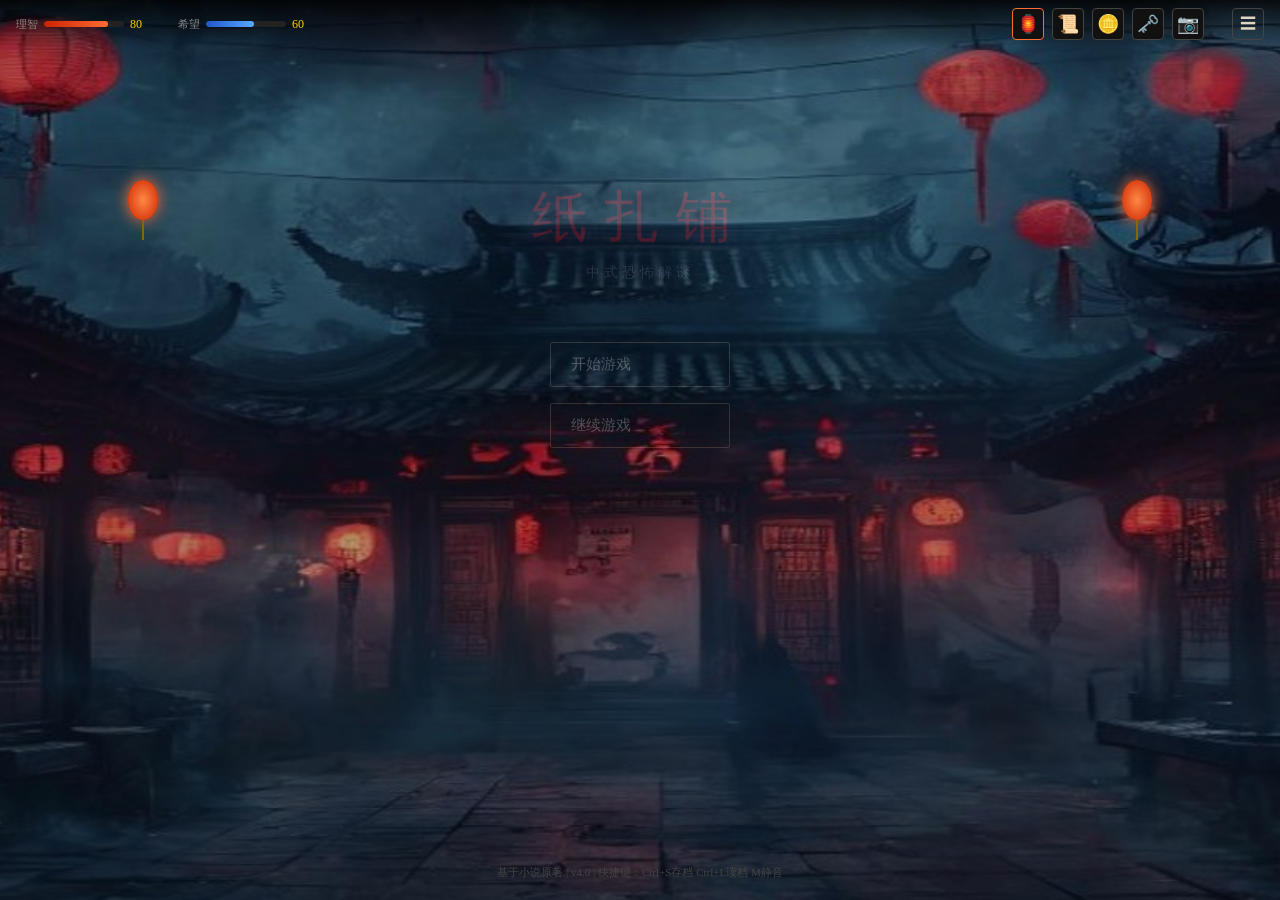
==== commit ee0d73d8: "feat: add AI-generated scene backgrounds and character portraits - 10 images generated via Pollinati" ====
--- a/index.html
+++ b/index.html
@@ -35,6 +35,7 @@
 
     <!-- 场景0：标题画面 -->
     <div id="scene-title" class="scene active">
+      <img src="images/title-bg.jpg" style="position:absolute;inset:0;width:100%;height:100%;object-fit:cover;z-index:0;opacity:0.7;" alt="">
       <div style="text-align:center;padding-top:20vh;">
         <div style="font-size:56px;color:#cc0000;letter-spacing:16px;text-shadow:0 0 30px rgba(204,0,0,0.5);">纸扎铺</div>
         <div style="font-size:14px;color:#666;letter-spacing:4px;margin-top:8px;">中式恐怖解谜</div>
@@ -61,6 +62,7 @@
 
     <!-- 场景1：清溪镇入口 -->
     <div id="scene-town-entrance" class="scene">
+      <img src="images/scene-town-entrance.jpg" style="position:absolute;inset:0;width:100%;height:100%;object-fit:cover;z-index:0;opacity:0.7;" alt="">
       <!-- 天空渐变 -->
       <div style="position:absolute;inset:0;background:linear-gradient(180deg,#1a1a2e 0%,#2a2a3e 40%,#3a3a4e 70%,#1a1a1a 100%);"></div>
       <!-- 满月 -->
@@ -90,6 +92,7 @@
 
     <!-- 场景2：老宅院子 -->
     <div id="scene-old-house-yard" class="scene">
+      <img src="images/scene-old-house-yard.jpg" style="position:absolute;inset:0;width:100%;height:100%;object-fit:cover;z-index:0;opacity:0.7;" alt="">
       <div style="position:absolute;inset:0;background:linear-gradient(180deg,#0a0a08,#151510);"></div>
       <!-- 青石板地面 -->
       <div style="position:absolute;bottom:0;inset:0 0 0 0;background:linear-gradient(180deg,transparent 60%,#1a1816 80%);"></div>
@@ -189,6 +192,7 @@
 
     <!-- 场景5：纸扎铺门面 -->
     <div id="scene-shop-exterior" class="scene">
+      <img src="images/scene-shop-exterior.jpg" style="position:absolute;inset:0;width:100%;height:100%;object-fit:cover;z-index:0;opacity:0.7;" alt="">
       <div style="position:absolute;inset:0;background:linear-gradient(180deg,#0a0a08 0%,#1a1510 50%,#0a0a08 100%);"></div>
       <!-- 两侧建筑 -->
       <div style="position:absolute;left:0;top:30%;width:20%;height:50%;background:#1a1a18;"></div>
@@ -274,6 +278,7 @@
 
     <!-- 场景7：梦境纸人街道 -->
     <div id="scene-dream-street" class="scene">
+      <img src="images/scene-dream-street.jpg" style="position:absolute;inset:0;width:100%;height:100%;object-fit:cover;z-index:0;opacity:0.7;" alt="">
       <!-- 梦境背景 -->
       <div style="position:absolute;inset:0;background:linear-gradient(180deg,#f5f0e0,#ece5d0);"></div>
       <!-- 纸质建筑左 -->
@@ -310,6 +315,7 @@
 
     <!-- 场景8：老宅阁楼 -->
     <div id="scene-attic" class="scene">
+      <img src="images/scene-attic.jpg" style="position:absolute;inset:0;width:100%;height:100%;object-fit:cover;z-index:0;opacity:0.7;" alt="">
       <div style="position:absolute;inset:0;background:#0a0806;"></div>
       <!-- 斜屋顶 -->
       <div style="position:absolute;top:0;left:0;right:0;height:35%;background:#1a1510;clip-path:polygon(0 0,100% 0,100% 100%,55% 80%,45% 80%,0 100%);"></div>
@@ -428,6 +434,7 @@
 
     <!-- 场景12：老槐树下·雨中 -->
     <div id="scene-old-tree" class="scene">
+      <img src="images/scene-old-tree.jpg" style="position:absolute;inset:0;width:100%;height:100%;object-fit:cover;z-index:0;opacity:0.7;" alt="">
       <div style="position:absolute;inset:0;background:linear-gradient(180deg,#1a1e1a,#141814,#0a0a08);"></div>
       <!-- 雨雾氛围 -->
       <div style="position:absolute;inset:0;background:radial-gradient(ellipse at 50% 30%,rgba(150,160,150,0.08) 0%,transparent 60%);"></div>
--- a/game.css
+++ b/game.css
@@ -398,7 +398,8 @@
 
 /* ===== 立绘容器增强 ===== */
 .char-portrait {
-  position:relative; width:100px; height:160px;
+  position:relative; width:140px; height:210px;
+  overflow:hidden; border-radius:4px;
 }
 /* 陈安 CSS立绘 */
 .cp-chengan .head { position:absolute; width:44px; height:54px; background:#c8956c; border-radius:50% 50% 42% 42%; left:28px; top:8px; }
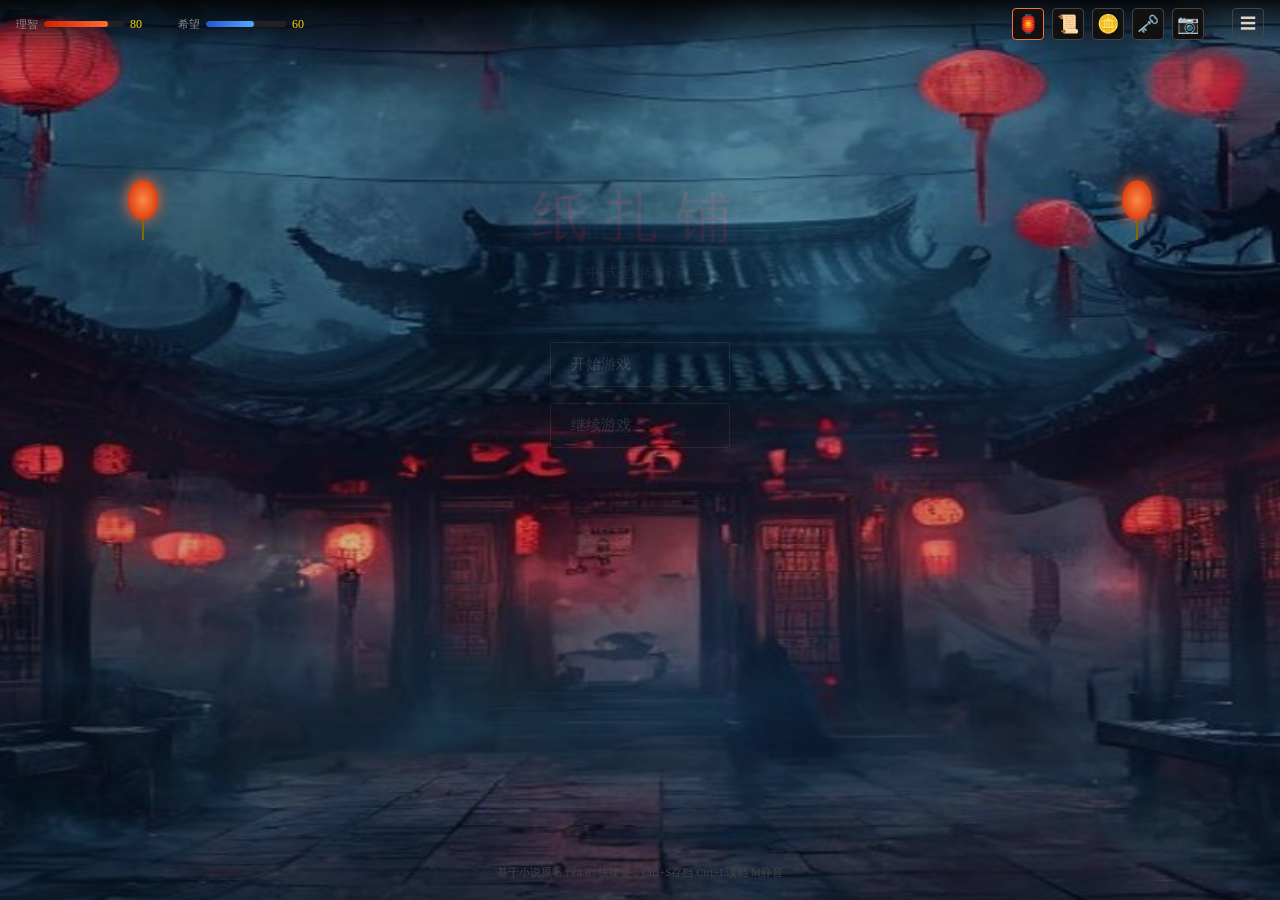
==== commit a8e5e902: "fix: scene bg image visibility and pointer-events issues - Add pointer-events:none to all 7 bg <img>" ====
--- a/index.html
+++ b/index.html
@@ -35,7 +35,7 @@
 
     <!-- 场景0：标题画面 -->
     <div id="scene-title" class="scene active">
-      <img src="images/title-bg.jpg" style="position:absolute;inset:0;width:100%;height:100%;object-fit:cover;z-index:0;opacity:0.7;" alt="">
+      <img src="images/title-bg.jpg" style="position:absolute;inset:0;width:100%;height:100%;object-fit:cover;z-index:0;opacity:0.85;pointer-events:none;" alt="">
       <div style="text-align:center;padding-top:20vh;">
         <div style="font-size:56px;color:#cc0000;letter-spacing:16px;text-shadow:0 0 30px rgba(204,0,0,0.5);">纸扎铺</div>
         <div style="font-size:14px;color:#666;letter-spacing:4px;margin-top:8px;">中式恐怖解谜</div>
@@ -62,9 +62,9 @@
 
     <!-- 场景1：清溪镇入口 -->
     <div id="scene-town-entrance" class="scene">
-      <img src="images/scene-town-entrance.jpg" style="position:absolute;inset:0;width:100%;height:100%;object-fit:cover;z-index:0;opacity:0.7;" alt="">
+      <img src="images/scene-town-entrance.jpg" style="position:absolute;inset:0;width:100%;height:100%;object-fit:cover;z-index:0;opacity:0.85;pointer-events:none;" alt="">
       <!-- 天空渐变 -->
-      <div style="position:absolute;inset:0;background:linear-gradient(180deg,#1a1a2e 0%,#2a2a3e 40%,#3a3a4e 70%,#1a1a1a 100%);"></div>
+      <div style="position:absolute;inset:0;background:linear-gradient(180deg,rgba(26,26,46,0.55) 0%,rgba(42,42,62,0.45) 40%,rgba(58,58,78,0.35) 70%,rgba(26,26,26,0.6) 100%);"></div>
       <!-- 满月 -->
       <div style="position:absolute;right:15%;top:8%;width:50px;height:50px;background:radial-gradient(ellipse at 30% 30%,#ffffd0,#ffeedd);border-radius:50%;box-shadow:0 0 40px rgba(255,255,200,0.4);"></div>
       <!-- 远山剪影 -->
@@ -92,10 +92,10 @@
 
     <!-- 场景2：老宅院子 -->
     <div id="scene-old-house-yard" class="scene">
-      <img src="images/scene-old-house-yard.jpg" style="position:absolute;inset:0;width:100%;height:100%;object-fit:cover;z-index:0;opacity:0.7;" alt="">
-      <div style="position:absolute;inset:0;background:linear-gradient(180deg,#0a0a08,#151510);"></div>
+      <img src="images/scene-old-house-yard.jpg" style="position:absolute;inset:0;width:100%;height:100%;object-fit:cover;z-index:0;opacity:0.85;pointer-events:none;" alt="">
+      <div style="position:absolute;inset:0;background:linear-gradient(180deg,rgba(10,10,8,0.5),rgba(21,21,16,0.5));"></div>
       <!-- 青石板地面 -->
-      <div style="position:absolute;bottom:0;inset:0 0 0 0;background:linear-gradient(180deg,transparent 60%,#1a1816 80%);"></div>
+      <div style="position:absolute;bottom:0;inset:0 0 0 0;background:linear-gradient(180deg,transparent 60%,rgba(26,24,22,0.6) 80%);"></div>
       <div style="position:absolute;bottom:5%;left:5%;width:25%;height:15%;border:1px solid #333;background:#1a1816;border-radius:2px;"></div>
       <div style="position:absolute;bottom:8%;left:35%;width:30%;height:12%;border:1px solid #333;background:#1a1816;border-radius:2px;"></div>
       <div style="position:absolute;bottom:10%;right:10%;width:20%;height:10%;border:1px solid #333;background:#1a1816;border-radius:2px;"></div>
@@ -192,8 +192,8 @@
 
     <!-- 场景5：纸扎铺门面 -->
     <div id="scene-shop-exterior" class="scene">
-      <img src="images/scene-shop-exterior.jpg" style="position:absolute;inset:0;width:100%;height:100%;object-fit:cover;z-index:0;opacity:0.7;" alt="">
-      <div style="position:absolute;inset:0;background:linear-gradient(180deg,#0a0a08 0%,#1a1510 50%,#0a0a08 100%);"></div>
+      <img src="images/scene-shop-exterior.jpg" style="position:absolute;inset:0;width:100%;height:100%;object-fit:cover;z-index:0;opacity:0.85;pointer-events:none;" alt="">
+      <div style="position:absolute;inset:0;background:linear-gradient(180deg,rgba(10,10,8,0.5) 0%,rgba(26,21,16,0.5) 50%,rgba(10,10,8,0.55) 100%);"></div>
       <!-- 两侧建筑 -->
       <div style="position:absolute;left:0;top:30%;width:20%;height:50%;background:#1a1a18;"></div>
       <div style="position:absolute;right:0;top:30%;width:20%;height:50%;background:#1a1a18;"></div>
@@ -278,9 +278,9 @@
 
     <!-- 场景7：梦境纸人街道 -->
     <div id="scene-dream-street" class="scene">
-      <img src="images/scene-dream-street.jpg" style="position:absolute;inset:0;width:100%;height:100%;object-fit:cover;z-index:0;opacity:0.7;" alt="">
+      <img src="images/scene-dream-street.jpg" style="position:absolute;inset:0;width:100%;height:100%;object-fit:cover;z-index:0;opacity:0.85;pointer-events:none;" alt="">
       <!-- 梦境背景 -->
-      <div style="position:absolute;inset:0;background:linear-gradient(180deg,#f5f0e0,#ece5d0);"></div>
+      <div style="position:absolute;inset:0;background:linear-gradient(180deg,rgba(245,240,224,0.5),rgba(236,229,208,0.5));"></div>
       <!-- 纸质建筑左 -->
       <div style="position:absolute;left:0;top:10%;width:22%;height:60%;background:rgba(255,255,255,0.6);border:1px solid rgba(200,180,140,0.5);box-shadow:inset 0 0 30px var(--dream-amber);">
         <div style="position:absolute;top:0;left:0;right:0;height:30%;background:linear-gradient(180deg,rgba(255,200,100,0.2),transparent);clip-path:polygon(0 100%,50% 0,100% 100%);"></div>
@@ -315,8 +315,8 @@
 
     <!-- 场景8：老宅阁楼 -->
     <div id="scene-attic" class="scene">
-      <img src="images/scene-attic.jpg" style="position:absolute;inset:0;width:100%;height:100%;object-fit:cover;z-index:0;opacity:0.7;" alt="">
-      <div style="position:absolute;inset:0;background:#0a0806;"></div>
+      <img src="images/scene-attic.jpg" style="position:absolute;inset:0;width:100%;height:100%;object-fit:cover;z-index:0;opacity:0.85;pointer-events:none;" alt="">
+      <div style="position:absolute;inset:0;background:rgba(10,8,6,0.45);"></div>
       <!-- 斜屋顶 -->
       <div style="position:absolute;top:0;left:0;right:0;height:35%;background:#1a1510;clip-path:polygon(0 0,100% 0,100% 100%,55% 80%,45% 80%,0 100%);"></div>
       <!-- 小窗 -->
@@ -434,8 +434,8 @@
 
     <!-- 场景12：老槐树下·雨中 -->
     <div id="scene-old-tree" class="scene">
-      <img src="images/scene-old-tree.jpg" style="position:absolute;inset:0;width:100%;height:100%;object-fit:cover;z-index:0;opacity:0.7;" alt="">
-      <div style="position:absolute;inset:0;background:linear-gradient(180deg,#1a1e1a,#141814,#0a0a08);"></div>
+      <img src="images/scene-old-tree.jpg" style="position:absolute;inset:0;width:100%;height:100%;object-fit:cover;z-index:0;opacity:0.85;pointer-events:none;" alt="">
+      <div style="position:absolute;inset:0;background:linear-gradient(180deg,rgba(26,30,26,0.5),rgba(20,24,20,0.5),rgba(10,10,8,0.55));"></div>
       <!-- 雨雾氛围 -->
       <div style="position:absolute;inset:0;background:radial-gradient(ellipse at 50% 30%,rgba(150,160,150,0.08) 0%,transparent 60%);"></div>
       <!-- 老槐树（居中） -->
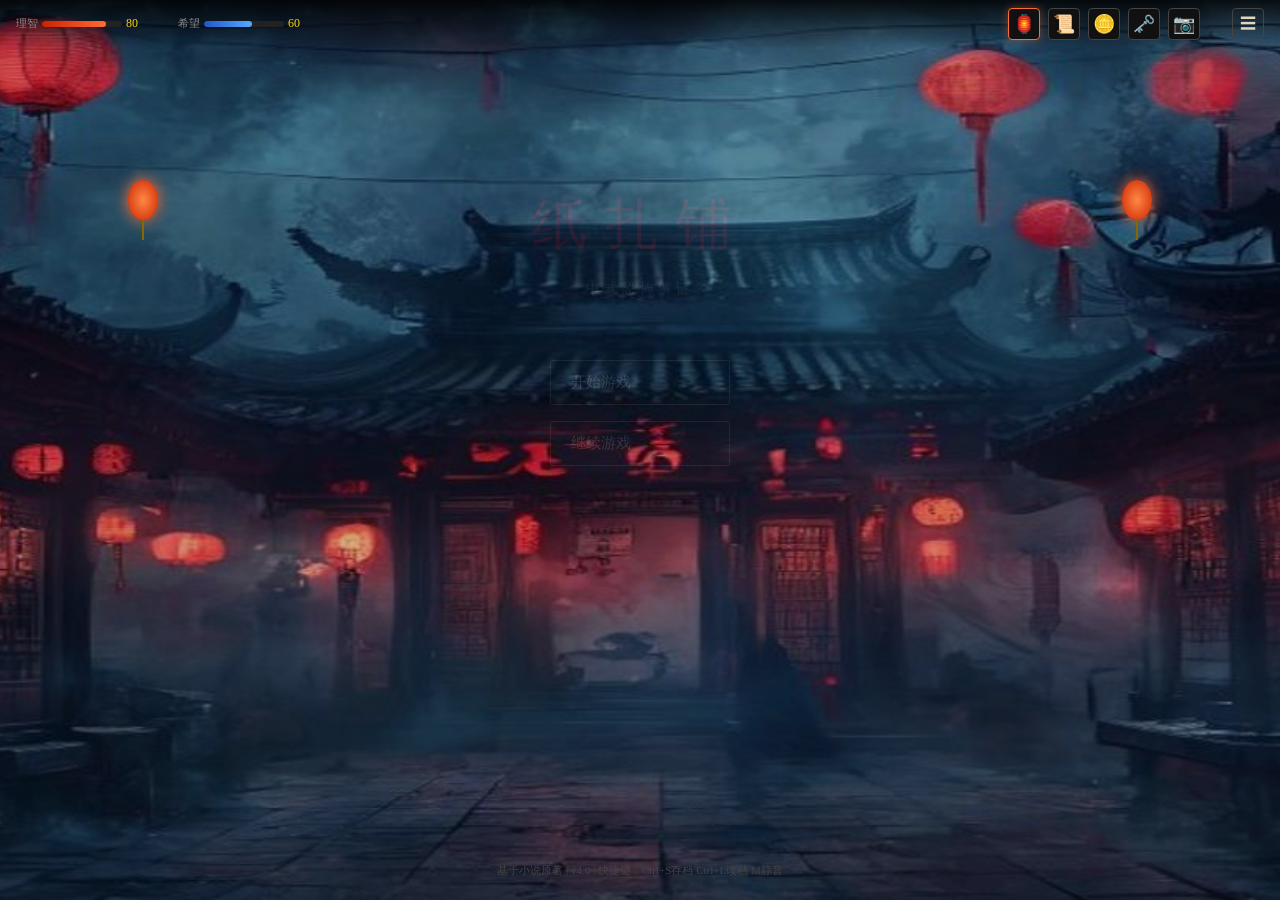
==== commit fb18d8c8: "refactor: modularize game architecture v5.0 - Split monolithic game.js into modular structure (src/)" ====
--- a/index.html
+++ b/index.html
@@ -7,6 +7,9 @@
 <link rel="stylesheet" href="game.css">
 </head>
 <body>
+<script src="src/state.js"></script>
+<script src="src/data/dialogs.js"></script>
+<script src="src/data/hotspots.js"></script>
 <div id="game-container">
   <!-- 状态栏 -->
   <div id="status-bar">
@@ -66,7 +69,7 @@
       <!-- 天空渐变 -->
       <div style="position:absolute;inset:0;background:linear-gradient(180deg,rgba(26,26,46,0.55) 0%,rgba(42,42,62,0.45) 40%,rgba(58,58,78,0.35) 70%,rgba(26,26,26,0.6) 100%);"></div>
       <!-- 满月 -->
-      <div style="position:absolute;right:15%;top:8%;width:50px;height:50px;background:radial-gradient(ellipse at 30% 30%,#ffffd0,#ffeedd);border-radius:50%;box-shadow:0 0 40px rgba(255,255,200,0.4);"></div>
+      <div style="position:absolute;right:15%;top:8%;width:70px;height:70px;background:radial-gradient(ellipse at 30% 30%,#ffffff,#ffffd0,#ffeedd);border-radius:50%;box-shadow:0 0 60px rgba(255,255,220,0.8),0 0 100px rgba(255,255,200,0.4);"></div>
       <!-- 远山剪影 -->
       <div style="position:absolute;bottom:35%;left:0;right:0;height:80px;background:#0a0a08;clip-path:polygon(0 100%,5% 60%,15% 80%,25% 50%,35% 70%,45% 40%,55% 60%,65% 35%,75% 55%,85% 45%,95% 65%,100% 100%);"></div>
       <!-- 石板路 -->
@@ -84,10 +87,12 @@
       </div>
       <!-- 路灯 -->
       <div style="position:absolute;left:45%;bottom:25%;width:4px;height:80px;background:#444;"></div>
-      <div style="position:absolute;left:42%;bottom:calc(25% + 75px);width:30px;height:20px;background:rgba(255,200,100,0.8);border-radius:50%;box-shadow:0 0 20px rgba(255,200,100,0.5);"></div>
+      <div style="position:absolute;left:41%;bottom:calc(25% + 75px);width:40px;height:25px;background:rgba(255,210,120,0.95);border-radius:50%;box-shadow:0 0 40px rgba(255,200,80,0.8),0 0 70px rgba(255,180,50,0.4);"></div>
+      <!-- 底部压暗（让装饰更突出） -->
+      <div style="position:absolute;bottom:0;left:0;right:0;height:40%;background:linear-gradient(180deg,transparent,rgba(0,0,0,0.45));pointer-events:none;"></div>
       <!-- 花圈提示 -->
-      <div style="position:absolute;right:20%;bottom:40%;font-size:20px;animation:blink 2s infinite;">✝</div>
-      <div style="position:absolute;right:30%;bottom:35%;font-size:18px;color:#888;">✝</div>
+      <div style="position:absolute;right:20%;bottom:40%;font-size:28px;color:#fff;text-shadow:0 0 12px #fff,0 0 4px #aaa;animation:blink 2s infinite;">✝</div>
+      <div style="position:absolute;right:30%;bottom:35%;font-size:22px;color:#ddd;text-shadow:0 0 8px #fff;">✝</div>
     </div>
 
     <!-- 场景2：老宅院子 -->
@@ -101,7 +106,7 @@
       <div style="position:absolute;bottom:10%;right:10%;width:20%;height:10%;border:1px solid #333;background:#1a1816;border-radius:2px;"></div>
       <!-- 水缸 -->
       <div style="position:absolute;right:15%;bottom:25%;width:60px;height:50px;">
-        <div style="width:60px;height:40px;background:linear-gradient(180deg,#5a4030,#3a2820);border-radius:5px 5px 10px 10px;"></div>
+        <div style="width:60px;height:40px;background:linear-gradient(180deg,#7a5840,#4a3020);border-radius:5px 5px 10px 10px;border:1px solid rgba(180,140,80,0.5);box-shadow:0 2px 8px rgba(0,0,0,0.6);"></div>
         <div style="position:absolute;top:0;left:5px;right:5px;height:10px;background:#6a5040;border-radius:3px;"></div>
       </div>
       <!-- 堂屋入口 -->
@@ -110,22 +115,22 @@
         <div style="position:absolute;top:30%;left:45%;width:10%;height:3px;background:#333;"></div>
       </div>
       <!-- 灵堂烛光 -->
-      <div style="position:absolute;left:45%;bottom:55%;width:10px;height:15px;background:linear-gradient(#ff6b35,#cc2200);border-radius:2px;box-shadow:0 0 10px #ff6b35;animation:lantern-float 1.5s ease-in-out infinite;"></div>
+      <div style="position:absolute;left:45%;bottom:55%;width:12px;height:18px;background:linear-gradient(#ffaa55,#ff6b35,#cc2200);border-radius:2px;box-shadow:0 0 20px #ff8844,0 0 40px rgba(255,107,53,0.5);animation:lantern-float 1.5s ease-in-out infinite;"></div>
       <!-- 纸人位置 -->
       <div id="yard-paper-doll" class="paper-doll" style="position:absolute;right:20%;bottom:30%;width:30px;height:50px;">
         <div class="pd-body" style="width:20px;height:30px;background:var(--paper);margin:0 auto;border-radius:3px;"></div>
         <div class="pd-body" style="width:14px;height:14px;background:var(--paper);margin:-2px auto 0;border-radius:50%;"></div>
-        <div style="position:absolute;top:4px;left:50%;transform:translateX(-50%);width:3px;height:3px;background:#111;border-radius:50%;"></div>
-        <div style="position:absolute;top:4px;left:calc(50% + 5px);width:3px;height:3px;background:#111;border-radius:50%;"></div>
+        <div style="position:absolute;top:4px;left:50%;transform:translateX(-50%);width:4px;height:4px;background:#cc0000;border-radius:50%;box-shadow:0 0 4px #ff0000;"></div>
+        <div style="position:absolute;top:4px;left:calc(50% + 5px);width:4px;height:4px;background:#cc0000;border-radius:50%;box-shadow:0 0 4px #ff0000;"></div>
         <div style="position:absolute;top:8px;left:50%;transform:translateX(-50%);width:4px;height:2px;background:#cc0000;border-radius:1px;"></div>
       </div>
       <!-- 供台 -->
       <div style="position:absolute;left:10%;bottom:35%;width:40px;height:25px;background:#5a4030;border-radius:2px;">
-        <div style="position:absolute;top:-15px;left:50%;transform:translateX(-50%);width:4px;height:12px;background:linear-gradient(#ff6b35,#cc2200);box-shadow:0 0 5px #ff6b35;"></div>
+        <div style="position:absolute;top:-18px;left:50%;transform:translateX(-50%);width:5px;height:16px;background:linear-gradient(#ffcc44,#ff8844,#cc2200);box-shadow:0 0 12px #ff8844,0 0 25px rgba(255,150,50,0.5);"></div>
       </div>
       <!-- 彼岸花 -->
-      <div style="position:absolute;right:8%;bottom:20%;font-size:16px;">🌺</div>
-      <div style="position:absolute;right:12%;bottom:22%;font-size:12px;transform:rotate(-15deg);">🌺</div>
+      <div style="position:absolute;right:8%;bottom:20%;font-size:26px;filter:drop-shadow(0 0 6px rgba(255,50,50,0.7));">🌺</div>
+      <div style="position:absolute;right:12%;bottom:22%;font-size:20px;transform:rotate(-15deg);filter:drop-shadow(0 0 4px rgba(255,50,50,0.6));">🌺</div>
     </div>
 
     <!-- 场景3：老宅灵堂 -->
@@ -207,24 +212,26 @@
         <div style="position:absolute;left:calc(30% + 2px);right:calc(30% + 2px);top:35%;bottom:5%;background:linear-gradient(90deg,transparent 45%,rgba(255,200,100,0.1) 48%,rgba(255,200,100,0.05) 52%,transparent 55%);"></div>
       </div>
       <!-- 红灯笼（左） -->
-      <div class="lantern-css" style="position:absolute;left:18%;top:20%;width:25px;">
-        <div style="width:25px;height:30px;background:radial-gradient(ellipse at 30% 30%,#ff8844,#cc2200,#880000);border-radius:50%;box-shadow:0 0 15px #ff6b35,0 0 30px rgba(255,107,53,0.3);"></div>
+      <div class="lantern-css" style="position:absolute;left:16%;top:18%;width:35px;">
+        <div style="width:35px;height:45px;background:radial-gradient(ellipse at 30% 30%,#ffaa55,#ff6b35,#cc2200,#880000);border-radius:50%;box-shadow:0 0 25px #ff8844,0 0 50px rgba(255,107,53,0.5),0 0 80px rgba(200,50,0,0.3);"></div>
         <div style="width:2px;height:15px;background:#886600;margin:2px auto 0;"></div>
       </div>
       <!-- 红灯笼（右） -->
-      <div class="lantern-css" style="position:absolute;right:18%;top:20%;width:25px;animation-delay:0.5s;">
-        <div style="width:25px;height:30px;background:radial-gradient(ellipse at 30% 30%,#ff8844,#cc2200,#880000);border-radius:50%;box-shadow:0 0 15px #ff6b35,0 0 30px rgba(255,107,53,0.3);"></div>
+      <div class="lantern-css" style="position:absolute;right:16%;top:18%;width:35px;animation-delay:0.5s;">
+        <div style="width:35px;height:45px;background:radial-gradient(ellipse at 30% 30%,#ffaa55,#ff6b35,#cc2200,#880000);border-radius:50%;box-shadow:0 0 25px #ff8844,0 0 50px rgba(255,107,53,0.5),0 0 80px rgba(200,50,0,0.3);"></div>
         <div style="width:2px;height:15px;background:#886600;margin:2px auto 0;"></div>
       </div>
+      <!-- 地面压暗（托出纸人） -->
+      <div style="position:absolute;bottom:0;left:0;right:0;height:35%;background:linear-gradient(180deg,transparent,rgba(0,0,0,0.5));pointer-events:none;"></div>
       <!-- 童男童女纸人 -->
-      <div class="paper-doll" style="position:absolute;left:22%;bottom:22%;width:20px;height:35px;">
+      <div class="paper-doll" style="position:absolute;left:21%;bottom:20%;width:28px;height:48px;filter:drop-shadow(0 0 6px rgba(255,240,200,0.8));">
         <div style="width:14px;height:14px;background:var(--paper);border-radius:50%;margin:0 auto;"></div>
         <div style="width:18px;height:20px;background:var(--paper);margin:-2px auto 0;border-radius:3px;"></div>
         <div style="width:3px;height:3px;background:#111;border-radius:50%;position:absolute;top:3px;left:3px;"></div>
         <div style="width:3px;height:3px;background:#111;border-radius:50%;position:absolute;top:3px;right:3px;"></div>
         <div style="width:5px;height:2px;background:#cc0000;border-radius:1px;position:absolute;top:8px;left:50%;transform:translateX(-50%);"></div>
       </div>
-      <div class="paper-doll" style="position:absolute;right:22%;bottom:22%;width:20px;height:35px;animation-delay:0.3s;">
+      <div class="paper-doll" style="position:absolute;right:21%;bottom:20%;width:28px;height:48px;animation-delay:0.3s;filter:drop-shadow(0 0 6px rgba(255,240,200,0.8));">
         <div style="width:14px;height:14px;background:var(--paper);border-radius:50%;margin:0 auto;"></div>
         <div style="width:18px;height:20px;background:var(--paper);margin:-2px auto 0;border-radius:3px;"></div>
         <div style="width:3px;height:3px;background:#111;border-radius:50%;position:absolute;top:3px;left:3px;"></div>
@@ -291,6 +298,8 @@
       </div>
       <!-- 地面 -->
       <div style="position:absolute;bottom:0;left:0;right:0;height:25%;background:linear-gradient(180deg,transparent,rgba(240,230,210,0.8));"></div>
+      <!-- 地面压暗 -->
+      <div style="position:absolute;bottom:0;left:0;right:0;height:30%;background:linear-gradient(180deg,transparent,rgba(200,180,140,0.4));pointer-events:none;"></div>
       <!-- 纸人群 -->
       <div style="position:absolute;bottom:20%;left:10%;display:flex;gap:6px;flex-wrap:wrap;width:80%;justify-content:center;">
         <div class="paper-doll" style="width:12px;height:20px;"><div style="width:8px;height:8px;background:rgba(255,255,255,0.9);border-radius:50%;margin:0 auto;border:1px solid #ccc;"></div><div style="width:10px;height:12px;background:rgba(255,255,255,0.9);margin:-1px auto 0;border:1px solid #ccc;"></div></div>
@@ -306,7 +315,7 @@
         <div style="width:4px;height:80px;background:#8b7355;margin:0 auto;"></div>
         <!-- 灯笼本体 -->
         <div class="lantern-css" style="margin-top:-5px;" onclick="openPuzzle('lantern')">
-          <div style="width:35px;height:45px;background:radial-gradient(ellipse at 30% 30%,#ff8844,#cc2200,#880000);border-radius:50%;box-shadow:0 0 25px #ff6b35,0 0 50px rgba(255,107,53,0.4);cursor:pointer;"></div>
+          <div style="width:45px;height:58px;background:radial-gradient(ellipse at 30% 30%,#ffcc55,#ff8844,#cc2200,#880000);border-radius:50%;box-shadow:0 0 40px #ff8844,0 0 80px rgba(255,107,53,0.6),0 0 120px rgba(200,50,0,0.3);cursor:pointer;"></div>
           <div style="width:2px;height:20px;background:#886600;margin:0 auto;"></div>
           <div style="font-size:10px;color:#cc6600;text-align:center;margin-top:4px;">点击使用铜钱</div>
         </div>
@@ -325,21 +334,23 @@
         <div style="position:absolute;top:50%;left:0;width:100%;height:1px;background:#5a4030;"></div>
       </div>
       <!-- 光柱 -->
-      <div style="position:absolute;top:10%;left:50%;transform:translateX(-50%);width:40px;height:50%;background:linear-gradient(180deg,rgba(255,255,200,0.1),transparent);"></div>
+      <div style="position:absolute;top:10%;left:50%;transform:translateX(-50%);width:60px;height:55%;background:linear-gradient(180deg,rgba(255,255,200,0.25),rgba(255,255,200,0.1),transparent);"></div>
       <!-- 旧木箱群 -->
-      <div style="position:absolute;bottom:20%;left:10%;width:60px;height:45px;background:linear-gradient(180deg,#5a4020,#3a2810);border-radius:3px;border:1px solid #6a5030;">
+      <div style="position:absolute;bottom:20%;left:10%;width:60px;height:45px;background:linear-gradient(180deg,#6a5030,#4a3820);border-radius:3px;border:1px solid rgba(180,140,80,0.6);box-shadow:0 0 10px rgba(0,0,0,0.8),inset 0 1px 0 rgba(200,160,80,0.3);">
         <div style="position:absolute;top:3px;left:3px;right:3px;height:2px;background:#6a5030;"></div>
       </div>
       <div style="position:absolute;bottom:22%;left:20%;width:50px;height:38px;background:linear-gradient(180deg,#4a3818,#2a2008);border-radius:3px;border:1px solid #5a4828;"></div>
-      <div style="position:absolute;bottom:20%;right:20%;width:70px;height:50px;background:linear-gradient(180deg,#6a4a28,#4a3018);border-radius:3px;border:1px solid #7a5a38;">
+      <div style="position:absolute;bottom:20%;right:20%;width:70px;height:50px;background:linear-gradient(180deg,#7a5a38,#5a4028);border-radius:3px;border:1px solid rgba(200,160,80,0.6);box-shadow:0 0 12px rgba(0,0,0,0.8),inset 0 1px 0 rgba(220,180,100,0.3);">
         <div style="position:absolute;top:3px;left:5px;right:5px;height:2px;background:#7a5a38;"></div>
         <div style="position:absolute;left:50%;top:0;bottom:0;width:1px;background:#7a5a38;"></div>
       </div>
       <!-- 蜘蛛网 -->
       <div style="position:absolute;top:30%;left:5%;width:40px;height:30px;border-top:1px solid rgba(200,200,200,0.2);border-right:1px solid rgba(200,200,200,0.1);border-radius:0 50% 0 0;"></div>
       <!-- 灰尘光柱中的飞舞感 -->
-      <div style="position:absolute;top:12%;left:49%;width:2px;height:2px;background:rgba(255,255,200,0.4);border-radius:50%;animation:lantern-float 3s linear infinite;"></div>
-      <div style="position:absolute;top:18%;left:51%;width:1px;height:1px;background:rgba(255,255,200,0.3);border-radius:50%;animation:lantern-float 2.5s linear infinite;animation-delay:0.8s;"></div>
+      <div style="position:absolute;top:12%;left:49%;width:3px;height:3px;background:rgba(255,255,200,0.8);border-radius:50%;box-shadow:0 0 4px rgba(255,255,150,0.6);animation:lantern-float 3s linear infinite;"></div>
+      <div style="position:absolute;top:18%;left:51%;width:2px;height:2px;background:rgba(255,255,200,0.6);border-radius:50%;box-shadow:0 0 3px rgba(255,255,150,0.5);animation:lantern-float 2.5s linear infinite;animation-delay:0.8s;"></div>
+      <!-- 四角晕影（突出光柱+木箱） -->
+      <div style="position:absolute;inset:0;background:radial-gradient(ellipse at 50% 40%,transparent 35%,rgba(0,0,0,0.55) 100%);pointer-events:none;"></div>
       <!-- 点击翻找提示 -->
       <div style="position:absolute;bottom:35%;left:50%;transform:translateX(-50%);font-size:12px;color:#554030;text-align:center;">点击木箱翻找</div>
     </div>
@@ -452,18 +463,20 @@
         <!-- 树冠（苍绿侧） -->
         <div style="position:absolute;right:0;top:10px;width:65px;height:100px;background:radial-gradient(ellipse at 50% 50%,#2a4020,#1a3010,#0a2008);border-radius:50%;"></div>
         <!-- 雨水珠滴 -->
-        <div style="position:absolute;right:20px;top:80px;width:1px;height:5px;background:rgba(180,200,210,0.4);animation:falling 1.2s linear infinite;"></div>
-        <div style="position:absolute;right:30px;top:90px;width:1px;height:4px;background:rgba(180,200,210,0.3);animation:falling 1.5s linear infinite;animation-delay:0.3s;"></div>
+        <div style="position:absolute;right:20px;top:80px;width:2px;height:8px;background:rgba(200,230,255,0.7);box-shadow:0 0 3px rgba(180,210,255,0.5);animation:falling 1.2s linear infinite;"></div>
+        <div style="position:absolute;right:30px;top:90px;width:2px;height:6px;background:rgba(200,230,255,0.55);box-shadow:0 0 3px rgba(180,210,255,0.4);animation:falling 1.5s linear infinite;animation-delay:0.3s;"></div>
       </div>
       <!-- 地面积水反光 -->
       <div style="position:absolute;bottom:0;left:0;right:0;height:20%;background:linear-gradient(180deg,transparent,rgba(50,60,50,0.6));"></div>
       <div style="position:absolute;bottom:8%;left:30%;right:30%;height:4px;background:linear-gradient(90deg,transparent,rgba(150,160,150,0.3),transparent);border-radius:50%;"></div>
       <!-- 路灯 -->
       <div style="position:absolute;left:15%;bottom:20%;width:3px;height:100px;background:#333;"></div>
-      <div style="position:absolute;left:13%;bottom:calc(20% + 98px);width:20px;height:12px;background:rgba(255,200,100,0.6);border-radius:50%;box-shadow:0 0 15px rgba(255,200,100,0.3);"></div>
+      <div style="position:absolute;left:12%;bottom:calc(20% + 96px);width:28px;height:16px;background:rgba(255,210,120,0.9);border-radius:50%;box-shadow:0 0 30px rgba(255,200,80,0.7),0 0 60px rgba(255,180,50,0.3);"></div>
+      <!-- 四角晕影 -->
+      <div style="position:absolute;inset:0;background:radial-gradient(ellipse at 50% 50%,transparent 30%,rgba(0,0,0,0.5) 100%);pointer-events:none;"></div>
       <!-- 彼岸花（树根） -->
-      <div style="position:absolute;bottom:18%;left:44%;font-size:12px;opacity:0.7;">🌺</div>
-      <div style="position:absolute;bottom:16%;left:52%;font-size:10px;opacity:0.5;transform:rotate(-10deg);">🌺</div>
+      <div style="position:absolute;bottom:18%;left:43%;font-size:22px;filter:drop-shadow(0 0 8px rgba(255,30,30,0.8));">🌺</div>
+      <div style="position:absolute;bottom:16%;left:53%;font-size:17px;transform:rotate(-10deg);filter:drop-shadow(0 0 6px rgba(255,30,30,0.6));">🌺</div>
       <!-- 煞的存在（光影错误） -->
       <div id="sha-shadow" style="position:absolute;top:40%;right:10%;width:30px;height:80px;background:linear-gradient(180deg,transparent,rgba(0,0,0,0.4),transparent);transform:rotate(-15deg);filter:blur(3px);display:none;"></div>
       <!-- 血符（完成后显示） -->
@@ -538,56 +551,6 @@
 
 </div><!-- end game-container -->
 
-<script src="game.js"></script>
-<script>
-// 补充：暗室开锁触发
-function startOpenLock() {
-  if(!G.items.key) { showNotify('你需要归魂钥匙'); return; }
-  showDialogues(DIALOGS.ch3_open_lock, ()=>{
-    flashWhite(()=>{
-      fadeToScene('shop-interior', ()=>{
-        showDialogues(DIALOGS.ch3_run_out, ()=>startChapter4());
-      });
-    });
-  });
-}
-
-// 谜题关闭（可取消类）
-function closePuzzleCancel() {
-  if(G.inPuzzle) {
-    changeSanity(-5);
-    closePuzzle();
-  }
-}
-
-// 阁楼进入时自动打开谜题
-document.getElementById('scene-attic').addEventListener('click', function(e) {
-  if(e.target.classList.contains('attic-box') || e.target.closest('.attic-box')) return;
-  if(!G.inPuzzle && G.scene==='attic' && !G.flags.attic_done) {
-    openPuzzle('attic');
-  }
-});
-
-// 修复 switchScene 以包含热区构建
-const _origSwitchScene = switchScene;
-window.switchScene = function(id) {
-  _origSwitchScene(id);
-  buildHotspots(id);
-};
-
-// 场景12 煞现身动画
-function showShaShadow() {
-  const el = document.getElementById('sha-shadow');
-  if(el) el.style.display='block';
-}
-
-// 血符完成后显示
-const _origCompleteBlood = completeBloodPuzzle;
-window.completeBloodPuzzle = function() {
-  const seal = document.getElementById('blood-seal');
-  if(seal) seal.style.display='block';
-  _origCompleteBlood();
-};
-</script>
+<script src="src/game.js"></script>
 </body>
 </html>
--- a/game.css
+++ b/game.css
@@ -1,470 +1,1458 @@
-/* ===== 纸扎铺 - 主样式 ===== */
+/* ===== 纸扎铺 - 重构样式 v5.0 ===== */
+/* 设计Token + 组件化架构 */
+
+/* ===== 设计Token ===== */
 :root {
-  --bg: #0a0a08;
-  --lantern: #ff6b35;
-  --lantern-dark: #cc2200;
-  --paper: #f5f0e0;
-  --text: #e0d5c0;
-  --border: #8b7355;
-  --gold: #ffd700;
-  --vermillion: #cc0000;
-  --moonlight: #ffffd0;
-  --dream-amber: rgba(255,200,100,0.4);
-  --flower: #ff0000;
-  --phosphor: #4488ff;
-  --rain: rgba(150,160,170,0.3);
-}
-
-* { margin:0; padding:0; box-sizing:border-box; }
+  /* 色彩系统 */
+  --color-bg: #0a0a08;
+  --color-lantern: #ff6b35;
+  --color-lantern-dark: #cc2200;
+  --color-lantern-glow: rgba(255, 107, 53, 0.4);
+  --color-paper: #f5f0e0;
+  --color-paper-dark: #d4cbb0;
+  --color-text: #e0d5c0;
+  --color-text-dim: #888;
+  --color-border: #8b7355;
+  --color-gold: #ffd700;
+  --color-gold-dim: rgba(255, 215, 0, 0.4);
+  --color-vermillion: #cc0000;
+  --color-moonlight: #ffffd0;
+  --color-phosphor: #4488ff;
+  --color-phosphor-dim: rgba(68, 136, 255, 0.3);
+  --color-flower: #ff0000;
+  --color-rain: rgba(150, 160, 170, 0.3);
+  --color-dream-amber: rgba(255, 200, 100, 0.4);
+
+  /* 间距系统 */
+  --space-xs: 4px;
+  --space-sm: 8px;
+  --space-md: 16px;
+  --space-lg: 24px;
+  --space-xl: 32px;
+  --space-2xl: 48px;
+
+  /* 动画时间 */
+  --duration-fast: 150ms;
+  --duration-normal: 300ms;
+  --duration-slow: 600ms;
+  --duration-xslow: 800ms;
+
+  /* 缓动函数 */
+  --ease-default: cubic-bezier(0.4, 0, 0.2, 1);
+  --ease-out: cubic-bezier(0, 0, 0.2, 1);
+  --ease-in-out: cubic-bezier(0.4, 0, 0.2, 1);
+  --ease-spring: cubic-bezier(0.175, 0.885, 0.32, 1.275);
+
+  /* 阴影 */
+  --shadow-glow: 0 0 20px var(--color-lantern-glow);
+  --shadow-soft: 0 4px 12px rgba(0, 0, 0, 0.4);
+  --shadow-deep: 0 8px 24px rgba(0, 0, 0, 0.6);
+}
+
+/* ===== 基础重置 ===== */
+* {
+  margin: 0;
+  padding: 0;
+  box-sizing: border-box;
+}
 
 body {
-  background: var(--bg);
-  color: var(--text);
-  font-family: 'STKaiti','华文楷体','KaiTi',Georgia,serif;
-  height: 100vh; overflow: hidden;
+  background: var(--color-bg);
+  color: var(--color-text);
+  font-family: 'STKaiti', '华文楷体', 'KaiTi', Georgia, serif;
+  height: 100vh;
+  overflow: hidden;
   user-select: none;
-}
-
+  -webkit-user-select: none;
+  -moz-user-select: none;
+  -ms-user-select: none;
+  line-height: 1.6;
+}
+
+/* 禁用文字选择 */
+* {
+  user-select: none;
+  -webkit-user-select: none;
+  -moz-user-select: none;
+  -ms-user-select: none;
+  -webkit-tap-highlight-color: transparent;
+}
+
+/* 对话框禁用选择 */
+#dialogue-box,
+#dialogue-text,
+#speaker-name,
+#dialogue-arrow,
+#choices-box,
+.choice-btn {
+  user-select: none !important;
+  -webkit-user-select: none !important;
+  -moz-user-select: none !important;
+  -ms-user-select: none !important;
+}
+
+/* ===== 游戏容器 ===== */
 #game-container {
   position: relative;
-  width: 100vw; height: 100vh;
-  display: flex; flex-direction: column;
+  width: 100vw;
+  height: 100vh;
+  display: flex;
+  flex-direction: column;
 }
 
 /* ===== 状态栏 ===== */
 #status-bar {
-  position: absolute; top: 0; left: 0; right: 0;
-  height: 48px; z-index: 100;
-  background: linear-gradient(to bottom, rgba(0,0,0,0.85), transparent);
-  display: flex; align-items: center; padding: 0 16px; gap: 20px;
-}
-.stat-item { display:flex; align-items:center; gap:6px; font-size:13px; }
-.stat-label { color: #888; font-size:11px; }
-.stat-bar { width:80px; height:6px; background:#222; border-radius:3px; overflow:hidden; }
-.stat-fill { height:100%; border-radius:3px; transition: width 0.5s; }
-#sanity-fill { background: linear-gradient(90deg, #cc2200, #ff6b35); }
-#hope-fill { background: linear-gradient(90deg, #2255cc, #55aaff); }
-.stat-val { font-size:12px; color:var(--gold); min-width:28px; }
-
-#inventory { margin-left:auto; display:flex; gap:8px; align-items:center; }
+  position: absolute;
+  top: 0;
+  left: 0;
+  right: 0;
+  height: var(--space-2xl);
+  z-index: 100;
+  background: linear-gradient(to bottom, rgba(0, 0, 0, 0.85), transparent);
+  display: flex;
+  align-items: center;
+  padding: 0 var(--space-md);
+  gap: var(--space-lg);
+}
+
+.stat-item {
+  display: flex;
+  align-items: center;
+  gap: var(--space-xs);
+  font-size: 13px;
+}
+
+.stat-label {
+  color: var(--color-text-dim);
+  font-size: 11px;
+}
+
+.stat-bar {
+  width: 80px;
+  height: 6px;
+  background: #222;
+  border-radius: 3px;
+  overflow: hidden;
+}
+
+.stat-fill {
+  height: 100%;
+  border-radius: 3px;
+  transition: width var(--duration-slow) var(--ease-out);
+}
+
+#sanity-fill {
+  background: linear-gradient(90deg, var(--color-lantern-dark), var(--color-lantern));
+}
+
+#hope-fill {
+  background: linear-gradient(90deg, #2255cc, #55aaff);
+}
+
+.stat-val {
+  font-size: 12px;
+  color: var(--color-gold);
+  min-width: 28px;
+}
+
+/* ===== 物品栏 ===== */
+#inventory {
+  margin-left: auto;
+  display: flex;
+  gap: var(--space-sm);
+  align-items: center;
+}
+
 .inv-item {
-  width:32px; height:32px; border:1px solid #444; border-radius:4px;
-  background:#111; display:flex; align-items:center; justify-content:center;
-  font-size:18px; cursor:pointer; position:relative;
-  transition: border-color 0.2s;
-}
-.inv-item:hover { border-color: var(--gold); }
-.inv-item.has-item { border-color: var(--lantern); }
+  width: 32px;
+  height: 32px;
+  border: 1px solid #444;
+  border-radius: 4px;
+  background: #111;
+  display: flex;
+  align-items: center;
+  justify-content: center;
+  font-size: 18px;
+  cursor: pointer;
+  position: relative;
+  transition:
+    border-color var(--duration-fast) var(--ease-default),
+    transform var(--duration-fast) var(--ease-spring),
+    box-shadow var(--duration-fast) var(--ease-default);
+}
+
+.inv-item:hover {
+  border-color: var(--color-gold);
+  transform: scale(1.1);
+}
+
+.inv-item.has-item {
+  border-color: var(--color-lantern);
+  box-shadow: 0 0 8px var(--color-lantern-glow);
+  animation: item-glow 2s ease-in-out infinite;
+}
+
+@keyframes item-glow {
+  0%, 100% { box-shadow: 0 0 8px var(--color-lantern-glow); }
+  50% { box-shadow: 0 0 16px var(--color-lantern-glow); }
+}
+
 .inv-item .item-tooltip {
-  position:absolute; bottom:36px; left:50%; transform:translateX(-50%);
-  background:#111; border:1px solid #444; padding:4px 8px;
-  font-size:11px; white-space:nowrap; border-radius:3px;
-  display:none; pointer-events:none; color:var(--text);
-}
-.inv-item:hover .item-tooltip { display:block; }
+  position: absolute;
+  bottom: 36px;
+  left: 50%;
+  transform: translateX(-50%);
+  background: #111;
+  border: 1px solid #444;
+  padding: var(--space-xs) var(--space-sm);
+  font-size: 11px;
+  white-space: nowrap;
+  border-radius: 3px;
+  display: none;
+  pointer-events: none;
+  color: var(--color-text);
+  z-index: 200;
+}
+
+.inv-item:hover .item-tooltip {
+  display: block;
+  animation: fade-in var(--duration-fast) var(--ease-out);
+}
 
 #menu-btn {
-  width:32px; height:32px; background:none; border:1px solid #444;
-  border-radius:4px; color:var(--text); cursor:pointer; font-size:16px;
-  margin-left:8px; transition: border-color 0.2s;
-}
-#menu-btn:hover { border-color: var(--gold); }
-
-/* ===== 场景区 ===== */
+  width: 32px;
+  height: 32px;
+  background: none;
+  border: 1px solid #444;
+  border-radius: 4px;
+  color: var(--color-text);
+  cursor: pointer;
+  font-size: 16px;
+  margin-left: var(--space-sm);
+  transition:
+    border-color var(--duration-fast),
+    background var(--duration-fast);
+}
+
+#menu-btn:hover {
+  border-color: var(--color-gold);
+  background: rgba(255, 215, 0, 0.1);
+}
+
+/* ===== 场景容器 ===== */
 #scene-container {
-  flex:1; position:relative; overflow:hidden;
-  display:flex; align-items:center; justify-content:center;
-}
-
-.scene { 
-  position:absolute; inset:0; 
-  opacity:0; transition: opacity 0.8s;
-  pointer-events:none;
-}
-.scene.active { opacity:1; pointer-events:all; }
+  flex: 1;
+  position: relative;
+  overflow: hidden;
+  display: flex;
+  align-items: center;
+  justify-content: center;
+}
+
+.scene {
+  position: absolute;
+  inset: 0;
+  opacity: 0;
+  transition: opacity var(--duration-xslow) var(--ease-default);
+  pointer-events: none;
+}
+
+.scene.active {
+  opacity: 1;
+  pointer-events: all;
+}
 
 /* ===== 对话框 ===== */
 #dialogue-box {
-  position:absolute; bottom:0; left:0; right:0; z-index:50;
-  background: linear-gradient(to top, rgba(0,0,0,0.97) 80%, transparent);
-  padding: 16px 24px 20px;
+  position: absolute;
+  bottom: 0;
+  left: 0;
+  right: 0;
+  z-index: 50;
+  background: linear-gradient(to top, rgba(0, 0, 0, 0.97) 80%, transparent);
+  padding: var(--space-md) var(--space-lg) 20px;
   min-height: 140px;
   cursor: pointer;
 }
+
 #speaker-name {
-  font-size:14px; color:var(--gold); margin-bottom:6px;
-  letter-spacing:2px;
-}
+  font-size: 14px;
+  color: var(--color-gold);
+  margin-bottom: 6px;
+  letter-spacing: 2px;
+}
+
 #dialogue-text {
-  font-size:16px; line-height:1.8; color:var(--text);
-  min-height:60px;
-}
+  font-size: 16px;
+  line-height: 1.8;
+  color: var(--color-text);
+  min-height: 60px;
+}
+
 #dialogue-arrow {
-  text-align:right; color:var(--lantern); font-size:12px;
-  animation: blink 1.2s infinite;
-}
-@keyframes blink { 0%,100%{opacity:1} 50%{opacity:0.2} }
+  text-align: right;
+  color: var(--color-lantern);
+  font-size: 12px;
+  animation: blink 1.2s ease-in-out infinite;
+}
 
 /* ===== 选择框 ===== */
 #choices-box {
-  position:absolute; bottom:160px; left:50%; transform:translateX(-50%);
-  z-index:60; display:none; flex-direction:column; gap:10px;
-  min-width:360px; max-width:600px;
-}
-#choices-box.show { display:flex; }
+  position: absolute;
+  bottom: 160px;
+  left: 50%;
+  transform: translateX(-50%);
+  z-index: 60;
+  display: none;
+  flex-direction: column;
+  gap: 10px;
+  min-width: 360px;
+  max-width: 600px;
+}
+
+#choices-box.show {
+  display: flex;
+  animation: slide-up var(--duration-normal) var(--ease-out);
+}
+
+@keyframes slide-up {
+  from {
+    opacity: 0;
+    transform: translateX(-50%) translateY(20px);
+  }
+  to {
+    opacity: 1;
+    transform: translateX(-50%) translateY(0);
+  }
+}
+
 .choice-btn {
-  background: rgba(10,10,8,0.92);
-  border: 1px solid var(--border);
-  color: var(--text);
+  background: rgba(10, 10, 8, 0.92);
+  border: 1px solid var(--color-border);
+  color: var(--color-text);
   padding: 12px 20px;
-  font-family: inherit; font-size:15px;
-  cursor:pointer; border-radius:2px;
-  transition: border-color 0.2s, color 0.2s;
-  text-align:left;
-}
-.choice-btn:hover { border-color:var(--gold); color:var(--gold); }
+  font-family: inherit;
+  font-size: 15px;
+  cursor: pointer;
+  border-radius: 2px;
+  transition:
+    border-color var(--duration-fast),
+    color var(--duration-fast),
+    background var(--duration-fast),
+    transform var(--duration-fast);
+  text-align: left;
+}
+
+.choice-btn:hover {
+  border-color: var(--color-gold);
+  color: var(--color-gold);
+  background: rgba(255, 215, 0, 0.08);
+  transform: translateX(4px);
+}
 
 /* ===== 章节标题 ===== */
 #chapter-title {
-  position:absolute; inset:0; z-index:200;
-  background: var(--bg); display:flex; flex-direction:column;
-  align-items:center; justify-content:center; gap:16px;
-  opacity:0; pointer-events:none; transition: opacity 0.8s;
-}
-#chapter-title.show { opacity:1; pointer-events:all; }
-#chapter-num { font-size:14px; color:#888; letter-spacing:6px; }
-#chapter-name { font-size:32px; color:var(--gold); letter-spacing:8px; }
-#chapter-sub { font-size:13px; color:#666; }
-#chapter-continue { font-size:12px; color:var(--lantern); margin-top:24px; animation:blink 1.5s infinite; }
+  position: absolute;
+  inset: 0;
+  z-index: 200;
+  background: var(--color-bg);
+  display: flex;
+  flex-direction: column;
+  align-items: center;
+  justify-content: center;
+  gap: var(--space-md);
+  opacity: 0;
+  pointer-events: none;
+  transition: opacity var(--duration-slow) var(--ease-default);
+}
+
+#chapter-title.show {
+  opacity: 1;
+  pointer-events: all;
+}
+
+#chapter-num {
+  font-size: 14px;
+  color: var(--color-text-dim);
+  letter-spacing: 6px;
+  animation: fade-in var(--duration-normal) var(--ease-out) 0.2s both;
+}
+
+#chapter-name {
+  font-size: 32px;
+  color: var(--color-gold);
+  letter-spacing: 8px;
+  animation: fade-in var(--duration-normal) var(--ease-out) 0.4s both;
+  text-shadow: 0 0 30px rgba(255, 215, 0, 0.3);
+}
+
+#chapter-sub {
+  font-size: 13px;
+  color: #666;
+  animation: fade-in var(--duration-normal) var(--ease-out) 0.6s both;
+}
+
+#chapter-continue {
+  font-size: 12px;
+  color: var(--color-lantern);
+  margin-top: var(--space-lg);
+  animation: blink 1.5s ease-in-out infinite;
+}
 
 /* ===== 通知 ===== */
-#notification {
-  position:absolute; top:60px; left:50%; transform:translateX(-50%);
-  background:rgba(0,0,0,0.9); border:1px solid var(--border);
-  padding:8px 16px; font-size:13px; border-radius:2px;
-  z-index:300; opacity:0; transition:opacity 0.3s;
-  pointer-events:none; white-space:nowrap;
-}
-#notification.show { opacity:1; }
+.notification {
+  position: absolute;
+  top: 60px;
+  left: 50%;
+  transform: translateX(-50%);
+  background: rgba(0, 0, 0, 0.9);
+  border: 1px solid var(--color-border);
+  padding: var(--space-sm) var(--space-md);
+  font-size: 13px;
+  border-radius: 2px;
+  z-index: 300;
+  opacity: 0;
+  transition: opacity var(--duration-fast);
+  pointer-events: none;
+  white-space: nowrap;
+}
+
+.notification.show {
+  opacity: 1;
+  animation: fade-in var(--duration-fast) var(--ease-out);
+}
+
+.notification-item {
+  border-color: var(--color-lantern);
+  color: var(--color-lantern);
+}
+
+.notification-warning {
+  border-color: var(--color-vermillion);
+  color: var(--color-vermillion);
+}
 
 /* ===== 系统菜单 ===== */
 #system-menu {
-  position:absolute; inset:0; z-index:500;
-  background:rgba(0,0,0,0.92); display:none;
-  align-items:center; justify-content:center; flex-direction:column; gap:16px;
-}
-#system-menu.show { display:flex; }
-.menu-title { font-size:20px; color:var(--gold); letter-spacing:6px; margin-bottom:8px; }
+  position: absolute;
+  inset: 0;
+  z-index: 500;
+  background: rgba(0, 0, 0, 0.92);
+  display: none;
+  align-items: center;
+  justify-content: center;
+  flex-direction: column;
+  gap: var(--space-md);
+}
+
+#system-menu.show {
+  display: flex;
+  animation: fade-in var(--duration-fast) var(--ease-out);
+}
+
+.menu-title {
+  font-size: 20px;
+  color: var(--color-gold);
+  letter-spacing: 6px;
+  margin-bottom: var(--space-sm);
+  text-shadow: 0 0 20px rgba(255, 215, 0, 0.3);
+}
+
 .menu-btn {
-  width:200px; padding:12px; background:none;
-  border:1px solid var(--border); color:var(--text);
-  font-family:inherit; font-size:15px; cursor:pointer;
-  transition:border-color 0.2s, color 0.2s;
-}
-.menu-btn:hover { border-color:var(--gold); color:var(--gold); }
+  width: 200px;
+  padding: 12px;
+  background: none;
+  border: 1px solid var(--color-border);
+  color: var(--color-text);
+  font-family: inherit;
+  font-size: 15px;
+  cursor: pointer;
+  transition:
+    border-color var(--duration-fast),
+    color var(--duration-fast),
+    background var(--duration-fast);
+}
+
+.menu-btn:hover {
+  border-color: var(--color-gold);
+  color: var(--color-gold);
+  background: rgba(255, 215, 0, 0.08);
+}
 
 /* ===== 结局画面 ===== */
 #ending-screen {
-  position:absolute; inset:0; z-index:400;
-  background:var(--bg); display:none;
-  flex-direction:column; align-items:center; justify-content:center;
-  padding:40px; text-align:center; gap:20px;
-}
-#ending-screen.show { display:flex; }
-#ending-title { font-size:28px; color:var(--gold); letter-spacing:6px; }
-#ending-text { font-size:15px; line-height:2; color:var(--text); max-width:600px; }
-#ending-restart { margin-top:24px; padding:12px 32px; background:none; border:1px solid var(--border); color:var(--text); font-family:inherit; font-size:15px; cursor:pointer; }
-#ending-restart:hover { border-color:var(--gold); color:var(--gold); }
+  position: absolute;
+  inset: 0;
+  z-index: 400;
+  background: var(--color-bg);
+  display: none;
+  flex-direction: column;
+  align-items: center;
+  justify-content: center;
+  padding: var(--space-2xl);
+  text-align: center;
+  gap: var(--space-lg);
+}
+
+#ending-screen.show {
+  display: flex;
+  animation: fade-in var(--duration-slow) var(--ease-out);
+}
+
+#ending-title {
+  font-size: 28px;
+  letter-spacing: 6px;
+}
+
+#ending-text {
+  font-size: 15px;
+  line-height: 2;
+  color: var(--color-text);
+  max-width: 600px;
+}
+
+#ending-text p {
+  margin-bottom: 8px;
+}
+
+.ending-good {
+  color: var(--color-lantern);
+}
+
+.ending-neutral {
+  color: var(--color-text-dim);
+  font-style: italic;
+}
+
+.ending-bad {
+  color: var(--color-vermillion);
+  margin-top: var(--space-md);
+}
+
+#ending-restart {
+  margin-top: var(--space-lg);
+  padding: 12px 32px;
+  background: none;
+  border: 1px solid var(--color-border);
+  color: var(--color-text);
+  font-family: inherit;
+  font-size: 15px;
+  cursor: pointer;
+  transition:
+    border-color var(--duration-fast),
+    color var(--duration-fast);
+}
+
+#ending-restart:hover {
+  border-color: var(--color-gold);
+  color: var(--color-gold);
+}
 
 /* ===== 角色立绘 ===== */
 #portrait-container {
-  position:absolute; bottom:140px; right:40px; z-index:45;
-  opacity:0; transition:opacity 0.5s; pointer-events:none;
-}
-#portrait-container.show { opacity:1; }
-
-.portrait { width:120px; height:180px; position:relative; }
-
-/* 陈安立绘 */
-.portrait-chengan {
-  /* 头 */
-}
-.portrait-chengan::before {
-  content:''; position:absolute;
-  width:50px; height:60px; background:#d4a574;
-  border-radius:50% 50% 45% 45%;
-  left:35px; top:10px;
-}
-.portrait-chengan::after {
-  content:''; position:absolute;
-  width:70px; height:100px;
-  background: linear-gradient(180deg, #2a3a5a 0%, #1a2a4a 100%);
-  border-radius:8px 8px 4px 4px;
-  left:25px; top:65px;
-}
-
-/* 张老头立绘 */
-.portrait-zhanglaotou::before {
-  content:''; position:absolute;
-  width:48px; height:55px; background:#c49a6c;
-  border-radius:50% 50% 40% 40%;
-  left:36px; top:15px;
-}
-.portrait-zhanglaotou::after {
-  content:''; position:absolute;
-  width:68px; height:95px;
-  background: linear-gradient(180deg, #1a1a1a 0%, #111 100%);
-  border-radius:4px 4px 2px 2px;
-  left:26px; top:66px;
-}
-
-/* 张意立绘 */
-.portrait-zhangyi::before {
-  content:''; position:absolute;
-  width:46px; height:58px; background:#f0e8e0;
-  border-radius:50% 50% 45% 45%;
-  left:37px; top:8px;
-}
-.portrait-zhangyi::after {
-  content:''; position:absolute;
-  width:72px; height:105px;
-  background: linear-gradient(180deg, #3d6b8a 0%, #2a4d66 100%);
-  border-radius:6px 6px 3px 3px;
-  left:24px; top:62px;
+  position: absolute;
+  bottom: 140px;
+  right: 40px;
+  z-index: 45;
+  opacity: 0;
+  transition: opacity var(--duration-normal) var(--ease-default);
+  pointer-events: none;
+}
+
+#portrait-container.show {
+  opacity: 1;
+}
+
+.char-portrait {
+  position: relative;
+  width: 140px;
+  height: 210px;
+  overflow: hidden;
+  border-radius: 4px;
+  filter: drop-shadow(0 4px 12px rgba(0, 0, 0, 0.5));
+}
+
+/* 陈安 CSS立绘 */
+.cp-chengan .head {
+  position: absolute;
+  width: 44px;
+  height: 54px;
+  background: #c8956c;
+  border-radius: 50% 50% 42% 42%;
+  left: 28px;
+  top: 8px;
+}
+
+.cp-chengan .hair {
+  position: absolute;
+  width: 46px;
+  height: 22px;
+  background: #1a1008;
+  border-radius: 50% 50% 0 0;
+  left: 27px;
+  top: 6px;
+}
+
+.cp-chengan .eyes {
+  position: absolute;
+  left: 36px;
+  top: 26px;
+  display: flex;
+  gap: 10px;
+}
+
+.cp-chengan .eye {
+  width: 5px;
+  height: 5px;
+  background: #1a0a00;
+  border-radius: 50%;
+}
+
+.cp-chengan .mouth {
+  position: absolute;
+  width: 12px;
+  height: 3px;
+  background: #a06040;
+  border-radius: 2px;
+  left: 44px;
+  top: 40px;
+}
+
+.cp-chengan .body {
+  position: absolute;
+  width: 60px;
+  height: 88px;
+  background: linear-gradient(180deg, #2a3a5a, #1a2a4a);
+  border-radius: 6px 6px 3px 3px;
+  left: 20px;
+  top: 58px;
+}
+
+.cp-chengan .neck {
+  position: absolute;
+  width: 16px;
+  height: 12px;
+  background: #c8956c;
+  left: 42px;
+  top: 52px;
+}
+
+/* 张老头 CSS立绘 */
+.cp-zhanglaotou .head {
+  position: absolute;
+  width: 42px;
+  height: 50px;
+  background: #b8855a;
+  border-radius: 50% 50% 38% 38%;
+  left: 29px;
+  top: 12px;
+}
+
+.cp-zhanglaotou .hair {
+  position: absolute;
+  width: 44px;
+  height: 14px;
+  background: #888;
+  border-radius: 50% 50% 0 0;
+  left: 28px;
+  top: 10px;
+}
+
+.cp-zhanglaotou .beard {
+  position: absolute;
+  width: 30px;
+  height: 18px;
+  background: #aaa;
+  border-radius: 0 0 50% 50%;
+  left: 35px;
+  top: 44px;
+}
+
+.cp-zhanglaotou .eyes {
+  position: absolute;
+  left: 34px;
+  top: 28px;
+  display: flex;
+  gap: 10px;
+}
+
+.cp-zhanglaotou .eye {
+  width: 4px;
+  height: 4px;
+  background: #111;
+  border-radius: 50%;
+}
+
+.cp-zhanglaotou .body {
+  position: absolute;
+  width: 62px;
+  height: 90px;
+  background: linear-gradient(180deg, #111, #0a0a0a);
+  border-radius: 4px 4px 2px 2px;
+  left: 19px;
+  top: 58px;
+}
+
+.cp-zhanglaotou .neck {
+  position: absolute;
+  width: 15px;
+  height: 10px;
+  background: #b8855a;
+  left: 42px;
+  top: 52px;
+}
+
+/* 张意 CSS立绘 */
+.cp-zhangyi .head {
+  position: absolute;
+  width: 40px;
+  height: 56px;
+  background: #f0eae0;
+  border-radius: 50% 50% 44% 44%;
+  left: 30px;
+  top: 6px;
+}
+
+.cp-zhangyi .hair {
+  position: absolute;
+  width: 46px;
+  height: 26px;
+  background: #1a0a00;
+  border-radius: 50% 50% 0 0;
+  left: 27px;
+  top: 4px;
+}
+
+.cp-zhangyi .pin {
+  position: absolute;
+  width: 2px;
+  height: 20px;
+  background: #8b7040;
+  border-radius: 1px;
+  left: 53px;
+  top: 2px;
+  transform: rotate(15deg);
+}
+
+.cp-zhangyi .pin::after {
+  content: '';
+  position: absolute;
+  top: -4px;
+  left: -2px;
+  width: 6px;
+  height: 6px;
+  background: #6b5030;
+  border-radius: 50%;
+}
+
+.cp-zhangyi .eyes {
+  position: absolute;
+  left: 37px;
+  top: 26px;
+  display: flex;
+  gap: 10px;
+}
+
+.cp-zhangyi .eye {
+  width: 5px;
+  height: 4px;
+  background: #3a1a00;
+  border-radius: 50%;
+}
+
+.cp-zhangyi .mouth {
+  position: absolute;
+  width: 10px;
+  height: 2px;
+  background: #c08880;
+  border-radius: 2px;
+  left: 45px;
+  top: 42px;
+}
+
+.cp-zhangyi .neck {
+  position: absolute;
+  width: 14px;
+  height: 12px;
+  background: #f0eae0;
+  left: 43px;
+  top: 56px;
+}
+
+.cp-zhangyi .seal {
+  position: absolute;
+  width: 8px;
+  height: 8px;
+  background: none;
+  border: 1px solid rgba(204, 0, 0, 0.6);
+  border-radius: 50%;
+  left: 47px;
+  top: 57px;
+}
+
+.cp-zhangyi .body {
+  position: absolute;
+  width: 66px;
+  height: 96px;
+  background: linear-gradient(180deg, #3d6b8a, #2a4d66);
+  border-radius: 6px 6px 3px 3px;
+  left: 17px;
+  top: 62px;
+}
+
+/* 爷爷 CSS立绘 */
+.cp-grandpa .glow {
+  position: absolute;
+  inset: -10px;
+  background: radial-gradient(ellipse, rgba(100, 150, 255, 0.15) 0%, transparent 70%);
+  border-radius: 50%;
+  animation: pulse-glow 2s ease-in-out infinite;
+}
+
+.cp-grandpa .head {
+  position: absolute;
+  width: 44px;
+  height: 54px;
+  background: #888;
+  border-radius: 50% 50% 42% 42%;
+  left: 28px;
+  top: 8px;
+  filter: grayscale(1) brightness(0.8);
+}
+
+.cp-grandpa .hair {
+  position: absolute;
+  width: 46px;
+  height: 20px;
+  background: #333;
+  border-radius: 50% 50% 0 0;
+  left: 27px;
+  top: 6px;
+}
+
+.cp-grandpa .eyes {
+  position: absolute;
+  left: 36px;
+  top: 26px;
+  display: flex;
+  gap: 10px;
+}
+
+.cp-grandpa .eye {
+  width: 5px;
+  height: 5px;
+  background: #111;
+  border-radius: 50%;
+}
+
+.cp-grandpa .body {
+  position: absolute;
+  width: 60px;
+  height: 90px;
+  background: linear-gradient(180deg, #333, #222);
+  border-radius: 6px 6px 3px 3px;
+  left: 20px;
+  top: 58px;
+}
+
+.cp-grandpa .neck {
+  position: absolute;
+  width: 16px;
+  height: 12px;
+  background: #888;
+  left: 42px;
+  top: 52px;
 }
 
 /* ===== 谜题界面 ===== */
 #puzzle-overlay {
-  position:absolute; inset:0; z-index:150;
-  background:rgba(0,0,0,0.9); display:none;
-  align-items:center; justify-content:center; flex-direction:column; gap:20px;
-}
-#puzzle-overlay.show { display:flex; }
-#puzzle-title { font-size:18px; color:var(--gold); letter-spacing:4px; }
-#puzzle-desc { font-size:14px; color:#999; text-align:center; max-width:400px; line-height:1.8; }
-#puzzle-area { display:flex; flex-direction:column; align-items:center; gap:16px; }
-#puzzle-close { font-size:12px; color:#555; cursor:pointer; margin-top:8px; }
-#puzzle-close:hover { color:var(--text); }
-
-/* 铜钱灯谜题 */
-#lantern-puzzle { display:flex; flex-direction:column; align-items:center; gap:20px; }
-#dream-lantern {
-  width:60px; height:90px; cursor:pointer;
-  position:relative;
-}
-#dream-lantern .lantern-body {
-  width:60px; height:70px;
-  background:radial-gradient(ellipse at center, #ff8844 0%, #cc2200 60%, #880000 100%);
-  border-radius:50%;
-  box-shadow: 0 0 20px #ff6b35, 0 0 40px rgba(255,107,53,0.3);
+  position: absolute;
+  inset: 0;
+  z-index: 150;
+  background: rgba(0, 0, 0, 0.92);
+  display: none;
+  align-items: center;
+  justify-content: center;
+  flex-direction: column;
+  gap: var(--space-lg);
+}
+
+#puzzle-overlay.show {
+  display: flex;
+  animation: fade-in var(--duration-normal) var(--ease-out);
+}
+
+#puzzle-title {
+  font-size: 18px;
+  color: var(--color-gold);
+  letter-spacing: 4px;
+  text-shadow: 0 0 20px rgba(255, 215, 0, 0.3);
+}
+
+#puzzle-desc {
+  font-size: 14px;
+  color: #999;
+  text-align: center;
+  max-width: 400px;
+  line-height: 1.8;
+}
+
+#puzzle-area {
+  display: flex;
+  flex-direction: column;
+  align-items: center;
+  gap: var(--space-md);
+}
+
+#puzzle-close {
+  font-size: 12px;
+  color: #555;
+  cursor: pointer;
+  margin-top: var(--space-sm);
+  transition: color var(--duration-fast);
+}
+
+#puzzle-close:hover {
+  color: var(--color-text);
+}
+
+/* ===== 灯笼谜题 ===== */
+#lantern-puzzle {
+  display: flex;
+  flex-direction: column;
+  align-items: center;
+  gap: var(--space-lg);
+}
+
+.lantern-container {
+  position: relative;
+  display: flex;
+  flex-direction: column;
+  align-items: center;
+}
+
+.lantern-glow {
+  position: absolute;
+  width: 120px;
+  height: 120px;
+  background: radial-gradient(ellipse, rgba(255, 107, 53, 0.3) 0%, transparent 70%);
+  top: -30px;
+  animation: glow-pulse 2s ease-in-out infinite;
+}
+
+@keyframes glow-pulse {
+  0%, 100% { opacity: 0.6; transform: scale(1); }
+  50% { opacity: 1; transform: scale(1.1); }
+}
+
+.lantern-body {
+  width: 60px;
+  height: 90px;
+  cursor: pointer;
+  position: relative;
+  display: flex;
+  flex-direction: column;
+  align-items: center;
+}
+
+.lantern-body.can-use:hover .lantern-middle {
+  box-shadow: 0 0 40px var(--color-lantern), 0 0 80px rgba(255, 107, 53, 0.5);
+}
+
+.lantern-top {
+  width: 20px;
+  height: 8px;
+  background: #5a4030;
+  border-radius: 2px 2px 0 0;
+}
+
+.lantern-middle {
+  width: 60px;
+  height: 70px;
+  background: radial-gradient(ellipse at 30% 30%, #ff8844 0%, var(--color-lantern) 40%, var(--color-lantern-dark) 80%, #880000 100%);
+  border-radius: 50%;
+  box-shadow:
+    0 0 20px var(--color-lantern),
+    0 0 40px var(--color-lantern-glow),
+    inset 0 0 20px rgba(255, 200, 100, 0.3);
   animation: lantern-sway 2s ease-in-out infinite;
-}
-#dream-lantern .lantern-tassel {
-  width:4px; height:25px;
-  background: linear-gradient(#cc9900, #886600);
-  margin:0 auto;
-}
-#coin-hint { font-size:12px; color:#666; }
-.coin-on-lantern { font-size:20px; animation: spin 2s linear infinite; display:inline-block; }
-@keyframes spin { from{transform:rotate(0)} to{transform:rotate(360deg)} }
-@keyframes lantern-sway {
-  0%,100%{transform:rotate(-5deg)} 50%{transform:rotate(5deg)}
-}
-
-/* 七块砖谜题 */
-#brick-puzzle { display:flex; flex-direction:column; align-items:center; gap:12px; }
-#brick-row { display:flex; gap:4px; }
+  transition: box-shadow var(--duration-fast);
+}
+
+.lantern-bottom {
+  width: 16px;
+  height: 6px;
+  background: #5a4030;
+  border-radius: 0 0 2px 2px;
+  margin-top: -2px;
+}
+
+.lantern-tassel {
+  width: 4px;
+  height: 25px;
+  background: linear-gradient(var(--color-gold), #886600);
+  margin-top: 2px;
+  border-radius: 0 0 2px 2px;
+}
+
+.puzzle-hint {
+  color: #666;
+  font-size: 13px;
+}
+
+.coin-animate {
+  font-size: 20px;
+  display: inline-block;
+  animation: spin 2s linear infinite;
+}
+
+/* ===== 七块砖谜题 ===== */
+#brick-puzzle {
+  display: flex;
+  flex-direction: column;
+  align-items: center;
+  gap: var(--space-md);
+}
+
+#brick-row {
+  display: flex;
+  gap: var(--space-xs);
+}
+
 .brick {
-  width:50px; height:28px;
+  width: 50px;
+  height: 28px;
   background: linear-gradient(180deg, #5a4030 0%, #3a2820 100%);
-  border:1px solid #6a5040; border-radius:2px;
-  cursor:pointer; position:relative;
-  transition: background 0.2s, transform 0.1s;
-  display:flex; align-items:center; justify-content:center;
-  font-size:10px; color:#6a5040;
-}
-.brick:hover { background: linear-gradient(180deg, #7a5040 0%, #5a3828 100%); }
-.brick.selected { border-color:var(--gold); }
-.brick.glow { box-shadow:0 0 8px var(--phosphor); border-color:var(--phosphor); }
-#brick-instruction { font-size:13px; color:var(--text); }
+  border: 1px solid #6a5040;
+  border-radius: 2px;
+  cursor: pointer;
+  position: relative;
+  transition:
+    background var(--duration-fast),
+    transform var(--duration-fast),
+    box-shadow var(--duration-fast);
+  display: flex;
+  align-items: center;
+  justify-content: center;
+  font-size: 10px;
+  color: #8a7050;
+}
+
+.brick:hover {
+  background: linear-gradient(180deg, #7a5040 0%, #5a3828 100%);
+  transform: translateY(-2px);
+}
+
+.brick.selected {
+  border-color: var(--color-gold);
+  box-shadow: 0 0 8px var(--color-gold-dim);
+}
+
+.brick.glow {
+  box-shadow: 0 0 12px var(--color-phosphor-dim);
+  border-color: var(--color-phosphor);
+  animation: brick-glow 1.5s ease-in-out infinite;
+}
+
+@keyframes brick-glow {
+  0%, 100% { box-shadow: 0 0 8px var(--color-phosphor-dim); }
+  50% { box-shadow: 0 0 20px var(--color-phosphor-dim); }
+}
+
+.brick-move {
+  font-size: 12px;
+}
+
+.brick-press {
+  width: 120px;
+  height: 40px;
+  font-size: 14px;
+  background: linear-gradient(180deg, var(--color-phosphor) 0%, #3366cc 100%);
+  color: white;
+  border-color: #6699ff;
+}
+
+.brick-press:hover {
+  background: linear-gradient(180deg, #6699ff 0%, var(--color-phosphor) 100%);
+}
+
+#brick-instruction {
+  font-size: 14px;
+  color: var(--color-text);
+  text-align: center;
+  min-height: 24px;
+}
+
 .brick-btn {
-  padding:8px 20px; background:none; border:1px solid var(--border);
-  color:var(--text); font-family:inherit; cursor:pointer;
-  transition:border-color 0.2s;
-}
-.brick-btn:hover { border-color:var(--gold); }
-
-/* 血符谜题 */
-#blood-puzzle { display:flex; flex-direction:column; align-items:center; gap:16px; }
-#blood-canvas-wrap { position:relative; width:200px; height:200px; }
-#blood-canvas { border:1px solid #333; cursor:crosshair; }
+  padding: var(--space-sm) 20px;
+  background: none;
+  border: 1px solid var(--color-border);
+  color: var(--color-text);
+  font-family: inherit;
+  cursor: pointer;
+  transition:
+    border-color var(--duration-fast),
+    color var(--duration-fast);
+}
+
+.brick-btn:hover {
+  border-color: var(--color-gold);
+  color: var(--color-gold);
+}
+
+.puzzle-giveup {
+  color: #666;
+  font-size: 12px;
+  margin-top: var(--space-sm);
+}
+
+/* ===== 血符谜题 ===== */
+#blood-puzzle {
+  display: flex;
+  flex-direction: column;
+  align-items: center;
+  gap: var(--space-md);
+}
+
+.blood-hint {
+  color: #888;
+  font-size: 13px;
+}
+
+#blood-canvas {
+  border: 1px solid #333;
+  cursor: crosshair;
+  border-radius: 4px;
+  box-shadow: 0 0 20px rgba(0, 0, 0, 0.5);
+}
+
+#blood-steps {
+  display: flex;
+  flex-direction: column;
+  gap: var(--space-sm);
+}
+
 .blood-step {
-  font-size:14px; color:var(--text); padding:8px 16px;
-  border:1px solid #333; border-radius:2px; cursor:pointer;
-  transition:border-color 0.2s;
-}
-.blood-step:hover { border-color:var(--vermillion); }
-.blood-step.done { border-color:#444; color:#555; pointer-events:none; }
-.blood-step.active { border-color:var(--vermillion); color:var(--vermillion); }
-
-/* 阁楼谜题 */
-#attic-puzzle { display:flex; flex-direction:column; align-items:center; gap:12px; }
+  font-size: 14px;
+  color: var(--color-text);
+  padding: var(--space-sm) var(--space-md);
+  border: 1px solid #333;
+  border-radius: 2px;
+  cursor: pointer;
+  transition:
+    border-color var(--duration-fast),
+    color var(--duration-fast),
+    background var(--duration-fast);
+  text-align: center;
+}
+
+.blood-step:hover {
+  border-color: var(--color-vermillion);
+}
+
+.blood-step.done {
+  border-color: #444;
+  color: #555;
+  pointer-events: none;
+  text-decoration: line-through;
+}
+
+.blood-step.active {
+  border-color: var(--color-vermillion);
+  color: var(--color-vermillion);
+  background: rgba(204, 0, 0, 0.1);
+  animation: pulse-border 1s ease-in-out infinite;
+}
+
+@keyframes pulse-border {
+  0%, 100% { box-shadow: 0 0 0 rgba(204, 0, 0, 0); }
+  50% { box-shadow: 0 0 12px rgba(204, 0, 0, 0.3); }
+}
+
+/* ===== 阁楼谜题 ===== */
+#attic-puzzle {
+  display: flex;
+  flex-direction: column;
+  align-items: center;
+  gap: var(--space-md);
+}
+
+.attic-hint {
+  color: #554030;
+  font-size: 13px;
+}
+
+.attic-boxes {
+  display: flex;
+  gap: var(--space-sm);
+}
+
 .attic-box {
-  width:80px; height:60px;
-  background:linear-gradient(180deg,#5a4020,#3a2810);
-  border:1px solid #6a5030; border-radius:3px;
-  cursor:pointer; display:flex; align-items:center; justify-content:center;
-  font-size:11px; color:#8a7050; transition:0.2s;
-  position:relative;
-}
-.attic-box:hover { border-color:var(--gold); }
-.attic-boxes { display:flex; gap:8px; }
+  width: 80px;
+  height: 60px;
+  background: linear-gradient(180deg, #5a4020, #3a2810);
+  border: 1px solid #6a5030;
+  border-radius: 3px;
+  cursor: pointer;
+  display: flex;
+  align-items: center;
+  justify-content: center;
+  font-size: 11px;
+  color: #8a7050;
+  transition:
+    border-color var(--duration-fast),
+    transform var(--duration-fast),
+    box-shadow var(--duration-fast);
+  position: relative;
+  overflow: hidden;
+}
+
+.attic-box::before {
+  content: '';
+  position: absolute;
+  top: 0;
+  left: -100%;
+  width: 100%;
+  height: 100%;
+  background: linear-gradient(90deg, transparent, rgba(255, 215, 0, 0.1), transparent);
+  transition: left 0.5s;
+}
+
+.attic-box:hover {
+  border-color: var(--color-gold);
+  transform: translateY(-4px);
+  box-shadow: 0 4px 12px rgba(0, 0, 0, 0.4);
+}
+
+.attic-box:hover::before {
+  left: 100%;
+}
+
+.attic-box.found {
+  opacity: 0.5;
+  pointer-events: none;
+}
+
+.attic-msg {
+  color: var(--color-text);
+  font-size: 13px;
+  text-align: center;
+  min-height: 40px;
+  max-width: 300px;
+  line-height: 1.5;
+  animation: fade-in var(--duration-normal);
+}
 
 /* ===== 过场动画 ===== */
 #flash-overlay {
-  position:absolute; inset:0; z-index:350;
-  pointer-events:none; opacity:0; background:white;
-  transition:opacity 0.15s;
-}
+  position: absolute;
+  inset: 0;
+  z-index: 350;
+  pointer-events: none;
+  opacity: 0;
+  background: white;
+  transition: opacity 0.15s;
+}
+
 #fade-overlay {
-  position:absolute; inset:0; z-index:100;
-  pointer-events:none; opacity:0; background:black;
-  transition:opacity 0.6s;
+  position: absolute;
+  inset: 0;
+  z-index: 100;
+  pointer-events: none;
+  opacity: 0;
+  background: black;
+  transition: opacity var(--duration-slow);
 }
 
 /* ===== 雨效果 ===== */
 #rain-container {
-  position:absolute; inset:0; z-index:10; pointer-events:none;
-  display:none; overflow:hidden;
-}
-#rain-container.active { display:block; }
+  position: absolute;
+  inset: 0;
+  z-index: 10;
+  pointer-events: none;
+  display: none;
+  overflow: hidden;
+}
+
+#rain-container.active {
+  display: block;
+}
+
 .raindrop {
-  position:absolute; top:-20px;
-  width:1px; height:15px;
-  background:linear-gradient(transparent, var(--rain));
-  animation:falling linear infinite;
-}
+  position: absolute;
+  top: -20px;
+  width: 1px;
+  height: 15px;
+  background: linear-gradient(transparent, var(--color-rain));
+  animation: falling linear infinite;
+}
+
+/* ===== 特殊效果 ===== */
+.sanity-low {
+  animation: shake 0.5s ease-in-out;
+}
+
+@keyframes shake {
+  0%, 100% { transform: translateX(0); }
+  20% { transform: translateX(-8px); }
+  40% { transform: translateX(8px); }
+  60% { transform: translateX(-5px); }
+  80% { transform: translateX(5px); }
+}
+
+.screen-crack {
+  position: absolute;
+  inset: 0;
+  pointer-events: none;
+  z-index: 90;
+  background: repeating-linear-gradient(
+    -45deg,
+    transparent,
+    transparent 2px,
+    rgba(255, 0, 0, 0.03) 2px,
+    rgba(255, 0, 0, 0.03) 4px
+  );
+  opacity: 0;
+  transition: opacity 1s;
+}
+
+.screen-crack.show {
+  opacity: 1;
+  animation: crack-appear 2s ease-in-out infinite;
+}
+
+@keyframes crack-appear {
+  0%, 100% { opacity: 0.7; }
+  50% { opacity: 1; }
+}
+
+/* ===== 热区 ===== */
+.hotspot {
+  position: absolute;
+  cursor: pointer;
+  border: 1px solid transparent;
+  border-radius: 3px;
+  transition:
+    border-color var(--duration-fast),
+    background var(--duration-fast);
+}
+
+.hotspot:hover {
+  border-color: var(--color-gold-dim);
+  background: rgba(255, 215, 0, 0.05);
+}
+
+.hotspot-label {
+  position: absolute;
+  bottom: calc(100% + 4px);
+  left: 50%;
+  transform: translateX(-50%);
+  font-size: 11px;
+  color: var(--color-gold);
+  white-space: nowrap;
+  background: rgba(0, 0, 0, 0.8);
+  padding: 2px 6px;
+  border-radius: 2px;
+  opacity: 0;
+  transition: opacity var(--duration-fast);
+  pointer-events: none;
+}
+
+.hotspot:hover .hotspot-label {
+  opacity: 1;
+}
+
+/* ===== 纸人动画 ===== */
+.paper-doll {
+  position: absolute;
+  animation: doll-sway 3s ease-in-out infinite;
+}
+
+@keyframes doll-sway {
+  0%, 100% { transform: rotate(-2deg); }
+  50% { transform: rotate(2deg); }
+}
+
+.paper-doll .pd-body {
+  background: var(--color-paper);
+}
+
+/* ===== 灯笼动画 ===== */
+.lantern-css {
+  position: absolute;
+  animation: lantern-float 2.5s ease-in-out infinite;
+}
+
+@keyframes lantern-float {
+  0%, 100% { transform: rotate(-4deg) translateY(0); }
+  50% { transform: rotate(4deg) translateY(-3px); }
+}
+
+@keyframes lantern-sway {
+  0%, 100% { transform: rotate(-5deg); }
+  50% { transform: rotate(5deg); }
+}
+
 @keyframes falling {
   to { transform: translateY(110vh) translateX(30px); }
 }
 
-/* ===== 特殊效果 ===== */
-.sanity-low { animation:shake 0.5s ease-in-out; }
-@keyframes shake {
-  0%,100%{transform:translateX(0)}
-  20%{transform:translateX(-8px)}
-  40%{transform:translateX(8px)}
-  60%{transform:translateX(-5px)}
-  80%{transform:translateX(5px)}
-}
-.screen-crack {
-  position:absolute; inset:0; pointer-events:none; z-index:90;
-  background:repeating-linear-gradient(
-    -45deg, transparent, transparent 2px,
-    rgba(255,0,0,0.03) 2px, rgba(255,0,0,0.03) 4px
-  );
-  opacity:0; transition:opacity 1s;
-}
-.screen-crack.show { opacity:1; }
-
-/* ===== 场景交互热区 ===== */
-.hotspot {
-  position:absolute; cursor:pointer;
-  border:1px solid transparent; border-radius:3px;
-  transition:border-color 0.2s, background 0.2s;
-}
-.hotspot:hover {
-  border-color:rgba(255,215,0,0.4);
-  background:rgba(255,215,0,0.05);
-}
-.hotspot-label {
-  position:absolute; bottom:calc(100%+4px); left:50%;
-  transform:translateX(-50%);
-  font-size:11px; color:var(--gold); white-space:nowrap;
-  background:rgba(0,0,0,0.8); padding:2px 6px; border-radius:2px;
-  opacity:0; transition:opacity 0.2s; pointer-events:none;
-}
-.hotspot:hover .hotspot-label { opacity:1; }
-
-/* ===== 滚动标题动画 ===== */
-#scroll-title {
-  position:absolute; top:50%; left:50%; transform:translate(-50%,-50%);
-  text-align:center; z-index:250; pointer-events:none;
-  opacity:0; transition:opacity 1s;
-}
-#scroll-title.show { opacity:1; }
-.scroll-ch { font-size:48px; color:var(--vermillion); letter-spacing:12px; text-shadow:0 0 20px rgba(204,0,0,0.5); }
-.scroll-en { font-size:12px; color:#666; letter-spacing:4px; margin-top:8px; }
-
-/* ===== 立绘容器增强 ===== */
-.char-portrait {
-  position:relative; width:140px; height:210px;
-  overflow:hidden; border-radius:4px;
-}
-/* 陈安 CSS立绘 */
-.cp-chengan .head { position:absolute; width:44px; height:54px; background:#c8956c; border-radius:50% 50% 42% 42%; left:28px; top:8px; }
-.cp-chengan .hair { position:absolute; width:46px; height:22px; background:#1a1008; border-radius:50% 50% 0 0; left:27px; top:6px; }
-.cp-chengan .eyes { position:absolute; left:36px; top:26px; display:flex; gap:10px; }
-.cp-chengan .eye { width:5px; height:5px; background:#1a0a00; border-radius:50%; }
-.cp-chengan .mouth { position:absolute; width:12px; height:3px; background:#a06040; border-radius:2px; left:44px; top:40px; }
-.cp-chengan .body { position:absolute; width:60px; height:88px; background:linear-gradient(180deg,#2a3a5a,#1a2a4a); border-radius:6px 6px 3px 3px; left:20px; top:58px; }
-.cp-chengan .neck { position:absolute; width:16px; height:12px; background:#c8956c; left:42px; top:52px; }
-
-/* 张老头 CSS立绘 */
-.cp-zhanglaotou .head { position:absolute; width:42px; height:50px; background:#b8855a; border-radius:50% 50% 38% 38%; left:29px; top:12px; }
-.cp-zhanglaotou .hair { position:absolute; width:44px; height:14px; background:#888; border-radius:50% 50% 0 0; left:28px; top:10px; }
-.cp-zhanglaotou .beard { position:absolute; width:30px; height:18px; background:#aaa; border-radius:0 0 50% 50%; left:35px; top:44px; }
-.cp-zhanglaotou .eyes { position:absolute; left:34px; top:28px; display:flex; gap:10px; }
-.cp-zhanglaotou .eye { width:4px; height:4px; background:#111; border-radius:50%; }
-.cp-zhanglaotou .body { position:absolute; width:62px; height:90px; background:linear-gradient(180deg,#111,#0a0a0a); border-radius:4px 4px 2px 2px; left:19px; top:58px; }
-.cp-zhanglaotou .neck { position:absolute; width:15px; height:10px; background:#b8855a; left:42px; top:52px; }
-.cp-zhanglaotou .wrinkles { position:absolute; left:30px; top:34px; font-size:8px; color:rgba(0,0,0,0.2); }
-
-/* 张意 CSS立绘 */
-.cp-zhangyi .head { position:absolute; width:40px; height:56px; background:#f0eae0; border-radius:50% 50% 44% 44%; left:30px; top:6px; }
-.cp-zhangyi .hair { position:absolute; width:46px; height:26px; background:#1a0a00; border-radius:50% 50% 0 0; left:27px; top:4px; }
-.cp-zhangyi .pin { position:absolute; width:2px; height:20px; background:#8b7040; border-radius:1px; left:53px; top:2px; transform:rotate(15deg); }
-.cp-zhangyi .pin::after { content:''; position:absolute; top:-4px; left:-2px; width:6px; height:6px; background:#6b5030; border-radius:50%; }
-.cp-zhangyi .eyes { position:absolute; left:37px; top:26px; display:flex; gap:10px; }
-.cp-zhangyi .eye { width:5px; height:4px; background:#3a1a00; border-radius:50%; }
-.cp-zhangyi .mouth { position:absolute; width:10px; height:2px; background:#c08880; border-radius:2px; left:45px; top:42px; }
-.cp-zhangyi .neck { position:absolute; width:14px; height:12px; background:#f0eae0; left:43px; top:56px; }
-.cp-zhangyi .seal { position:absolute; width:8px; height:8px; background:none; border:1px solid rgba(204,0,0,0.6); border-radius:50%; left:47px; top:57px; font-size:5px; color:var(--vermillion); display:flex; align-items:center; justify-content:center; }
-.cp-zhangyi .body { position:absolute; width:66px; height:96px; background:linear-gradient(180deg,#3d6b8a,#2a4d66); border-radius:6px 6px 3px 3px; left:17px; top:62px; }
-
-/* 爷爷陈志明 CSS立绘（黑白/梦境感） */
-.cp-grandpa .head { position:absolute; width:44px; height:54px; background:#888; border-radius:50% 50% 42% 42%; left:28px; top:8px; filter:grayscale(1) brightness(0.8); }
-.cp-grandpa .hair { position:absolute; width:46px; height:20px; background:#333; border-radius:50% 50% 0 0; left:27px; top:6px; }
-.cp-grandpa .eyes { position:absolute; left:36px; top:26px; display:flex; gap:10px; }
-.cp-grandpa .eye { width:5px; height:5px; background:#111; border-radius:50%; }
-.cp-grandpa .body { position:absolute; width:60px; height:90px; background:linear-gradient(180deg,#333,#222); border-radius:6px 6px 3px 3px; left:20px; top:58px; }
-.cp-grandpa .neck { position:absolute; width:16px; height:12px; background:#888; left:42px; top:52px; }
-.cp-grandpa .glow { position:absolute; inset:-10px; background:radial-gradient(ellipse,rgba(100,150,255,0.15) 0%,transparent 70%); border-radius:50%; animation:pulse-glow 2s ease-in-out infinite; }
-@keyframes pulse-glow { 0%,100%{opacity:0.5} 50%{opacity:1} }
-
-/* ===== 纸人动画 ===== */
-.paper-doll {
-  position:absolute;
-  animation: doll-sway 3s ease-in-out infinite;
-}
-@keyframes doll-sway {
-  0%,100%{transform:rotate(-2deg)} 50%{transform:rotate(2deg)}
-}
-.paper-doll .pd-body { background:var(--paper); }
-
-/* ===== 灯笼动画 ===== */
-.lantern-css {
-  position:absolute;
-  animation:lantern-float 2.5s ease-in-out infinite;
-}
-@keyframes lantern-float {
-  0%,100%{transform:rotate(-4deg) translateY(0)} 50%{transform:rotate(4deg) translateY(-3px)}
+@keyframes pulse-glow {
+  0%, 100% { opacity: 0.5; }
+  50% { opacity: 1; }
+}
+
+@keyframes blink {
+  0%, 100% { opacity: 1; }
+  50% { opacity: 0.2; }
+}
+
+@keyframes fade-in {
+  from { opacity: 0; }
+  to { opacity: 1; }
+}
+
+@keyframes spin {
+  from { transform: rotate(0deg); }
+  to { transform: rotate(360deg); }
 }
 
 /* ===== 媒体查询 ===== */
-@media(max-width:600px) {
-  #dialogue-text { font-size:14px; }
-  .stat-bar { width:56px; }
-  #portrait-container { right:8px; }
-  .portrait { width:80px; }
-}
+@media (max-width: 600px) {
+  #dialogue-text {
+    font-size: 14px;
+  }
+
+  .stat-bar {
+    width: 56px;
+  }
+
+  #portrait-container {
+    right: 8px;
+  }
+
+  .char-portrait {
+    width: 80px;
+    height: 120px;
+  }
+
+  #choices-box {
+    min-width: 280px;
+    bottom: 120px;
+  }
+
+  .choice-btn {
+    padding: 10px 16px;
+    font-size: 14px;
+  }
+
+  #inventory {
+    gap: 4px;
+  }
+
+  .inv-item {
+    width: 28px;
+    height: 28px;
+    font-size: 14px;
+  }
+}
